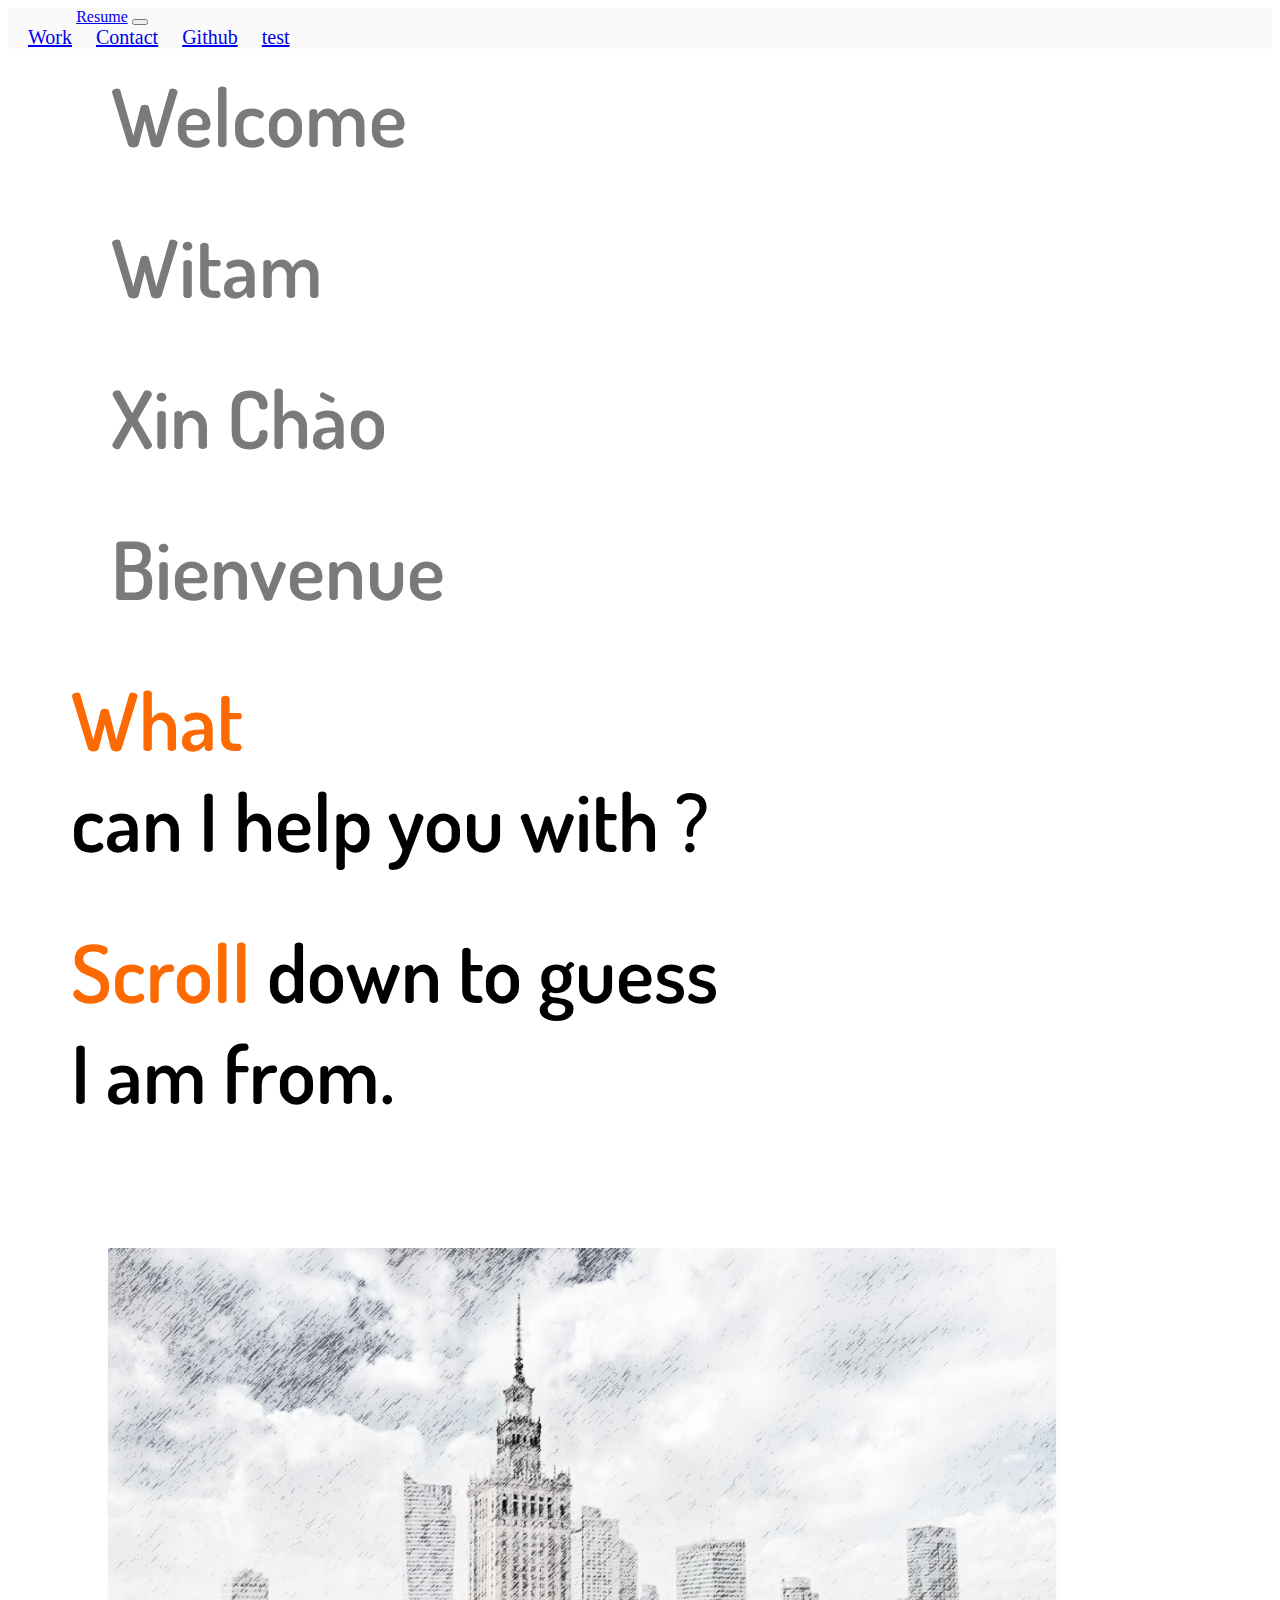
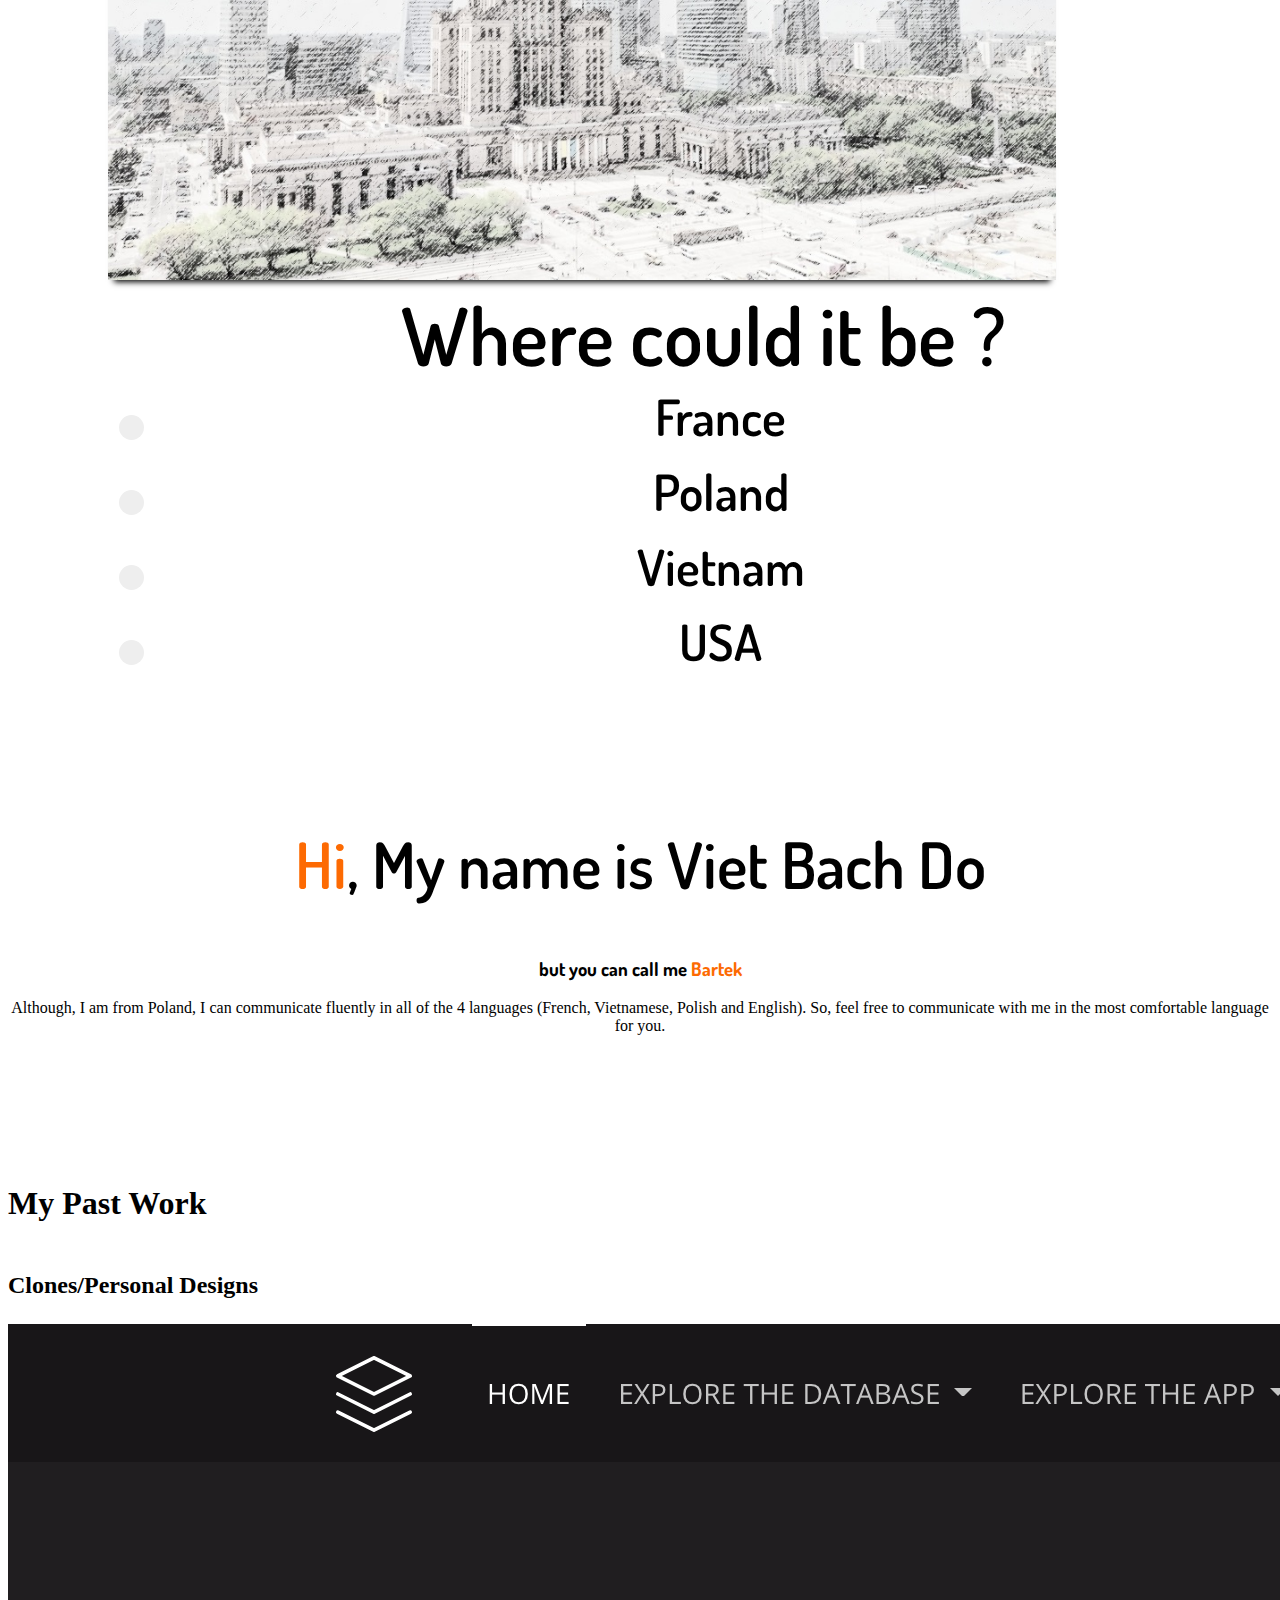
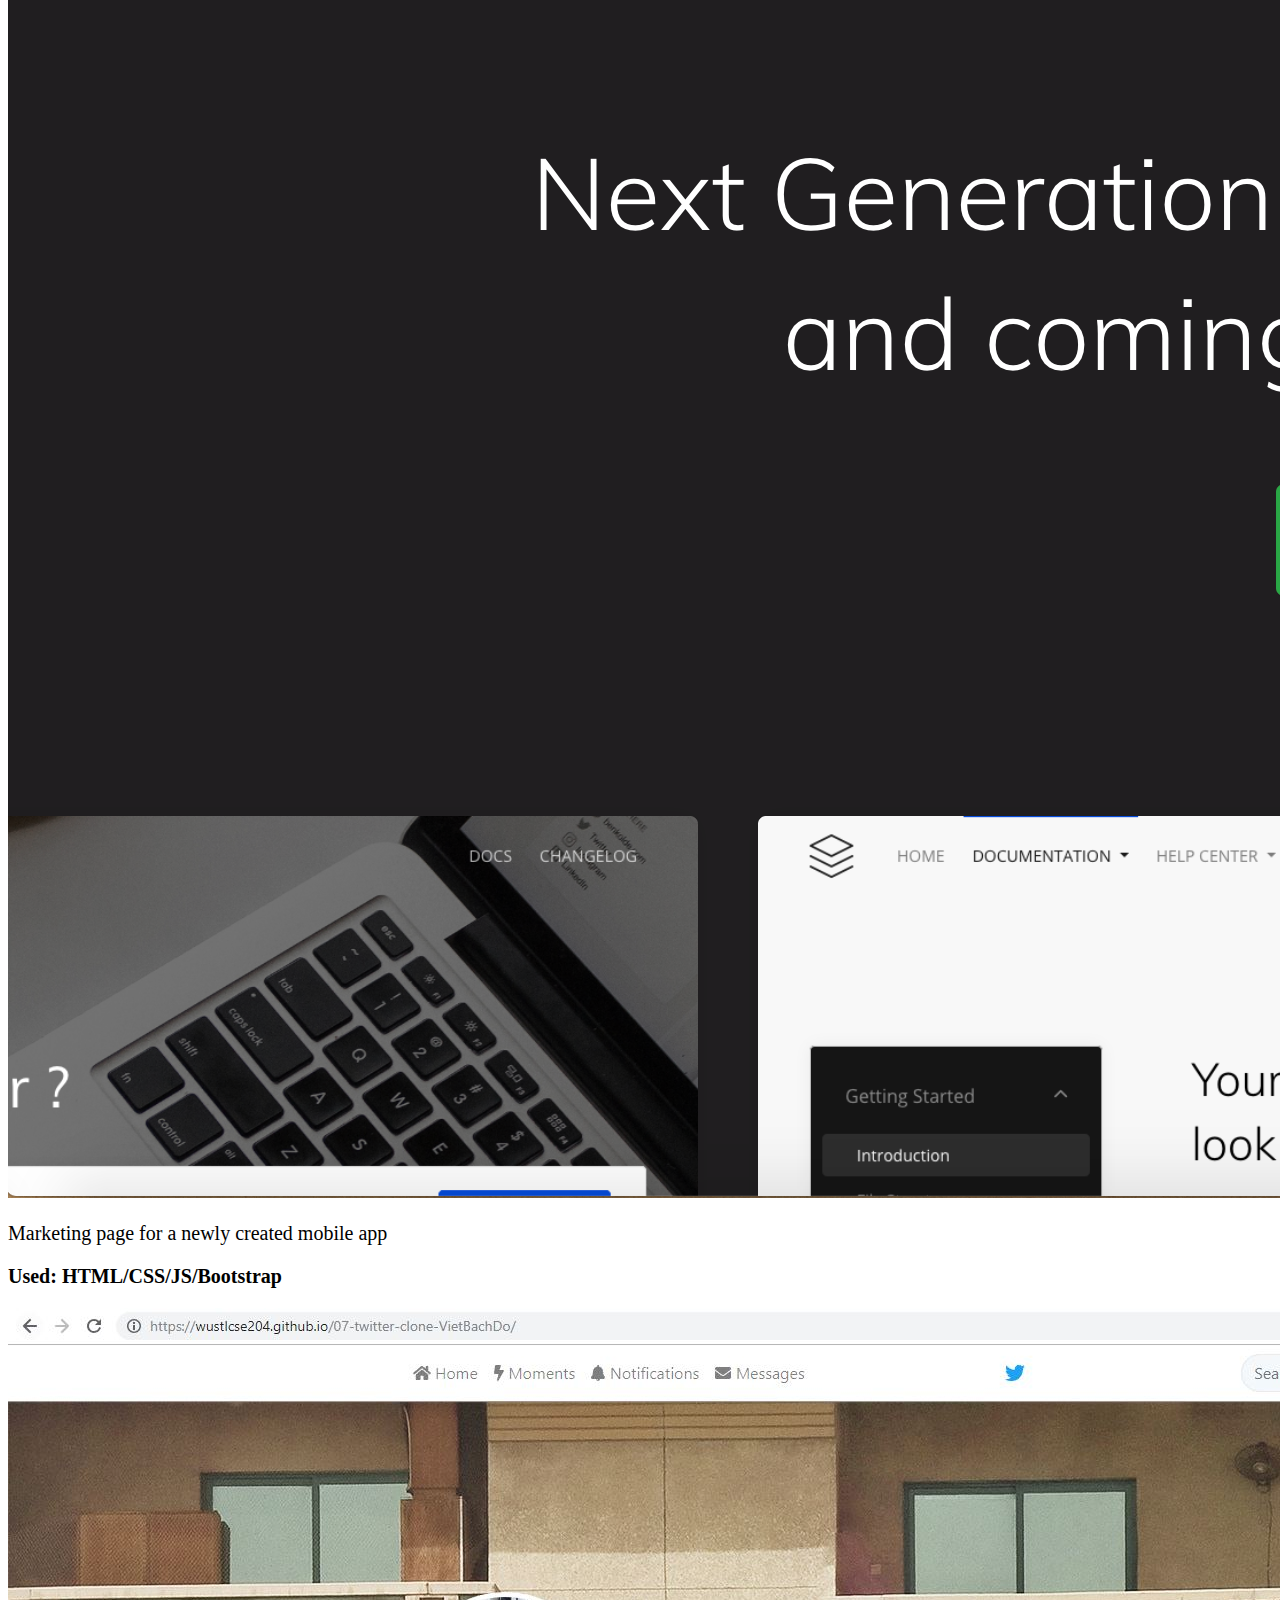
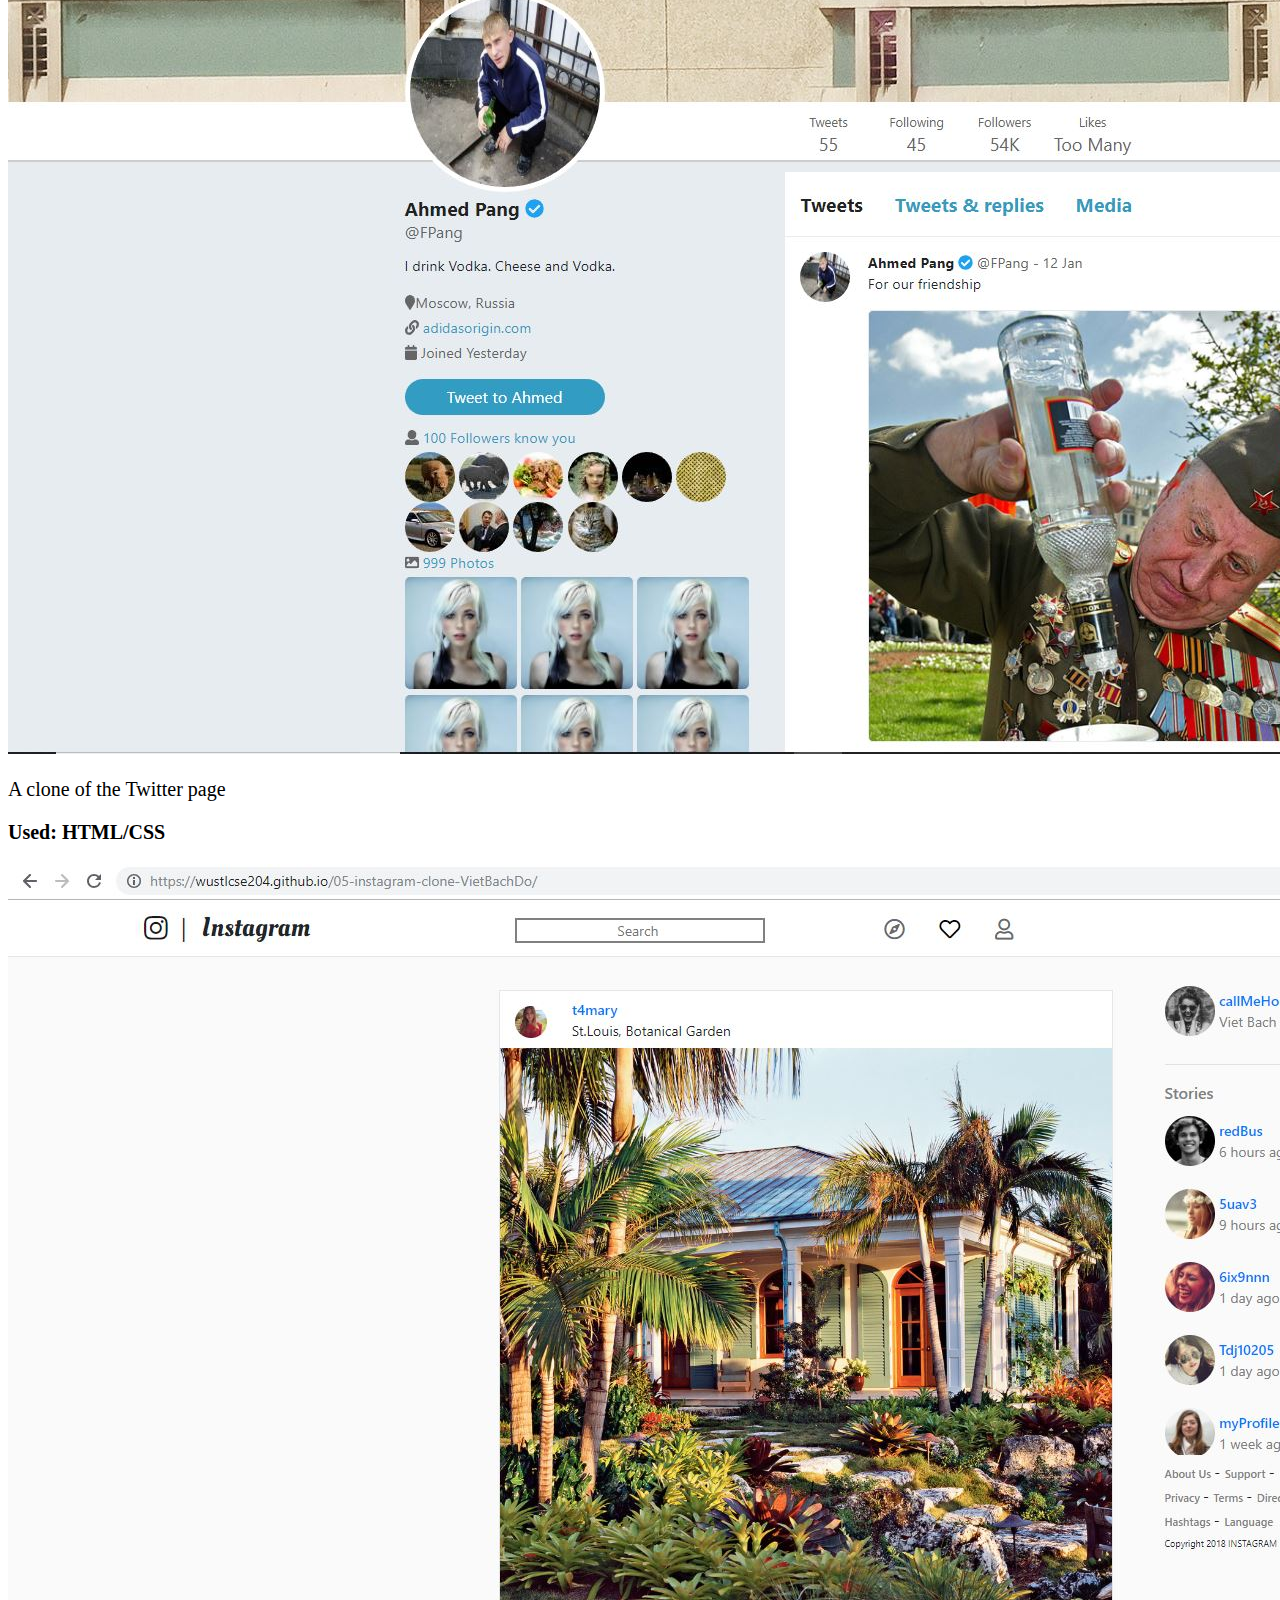
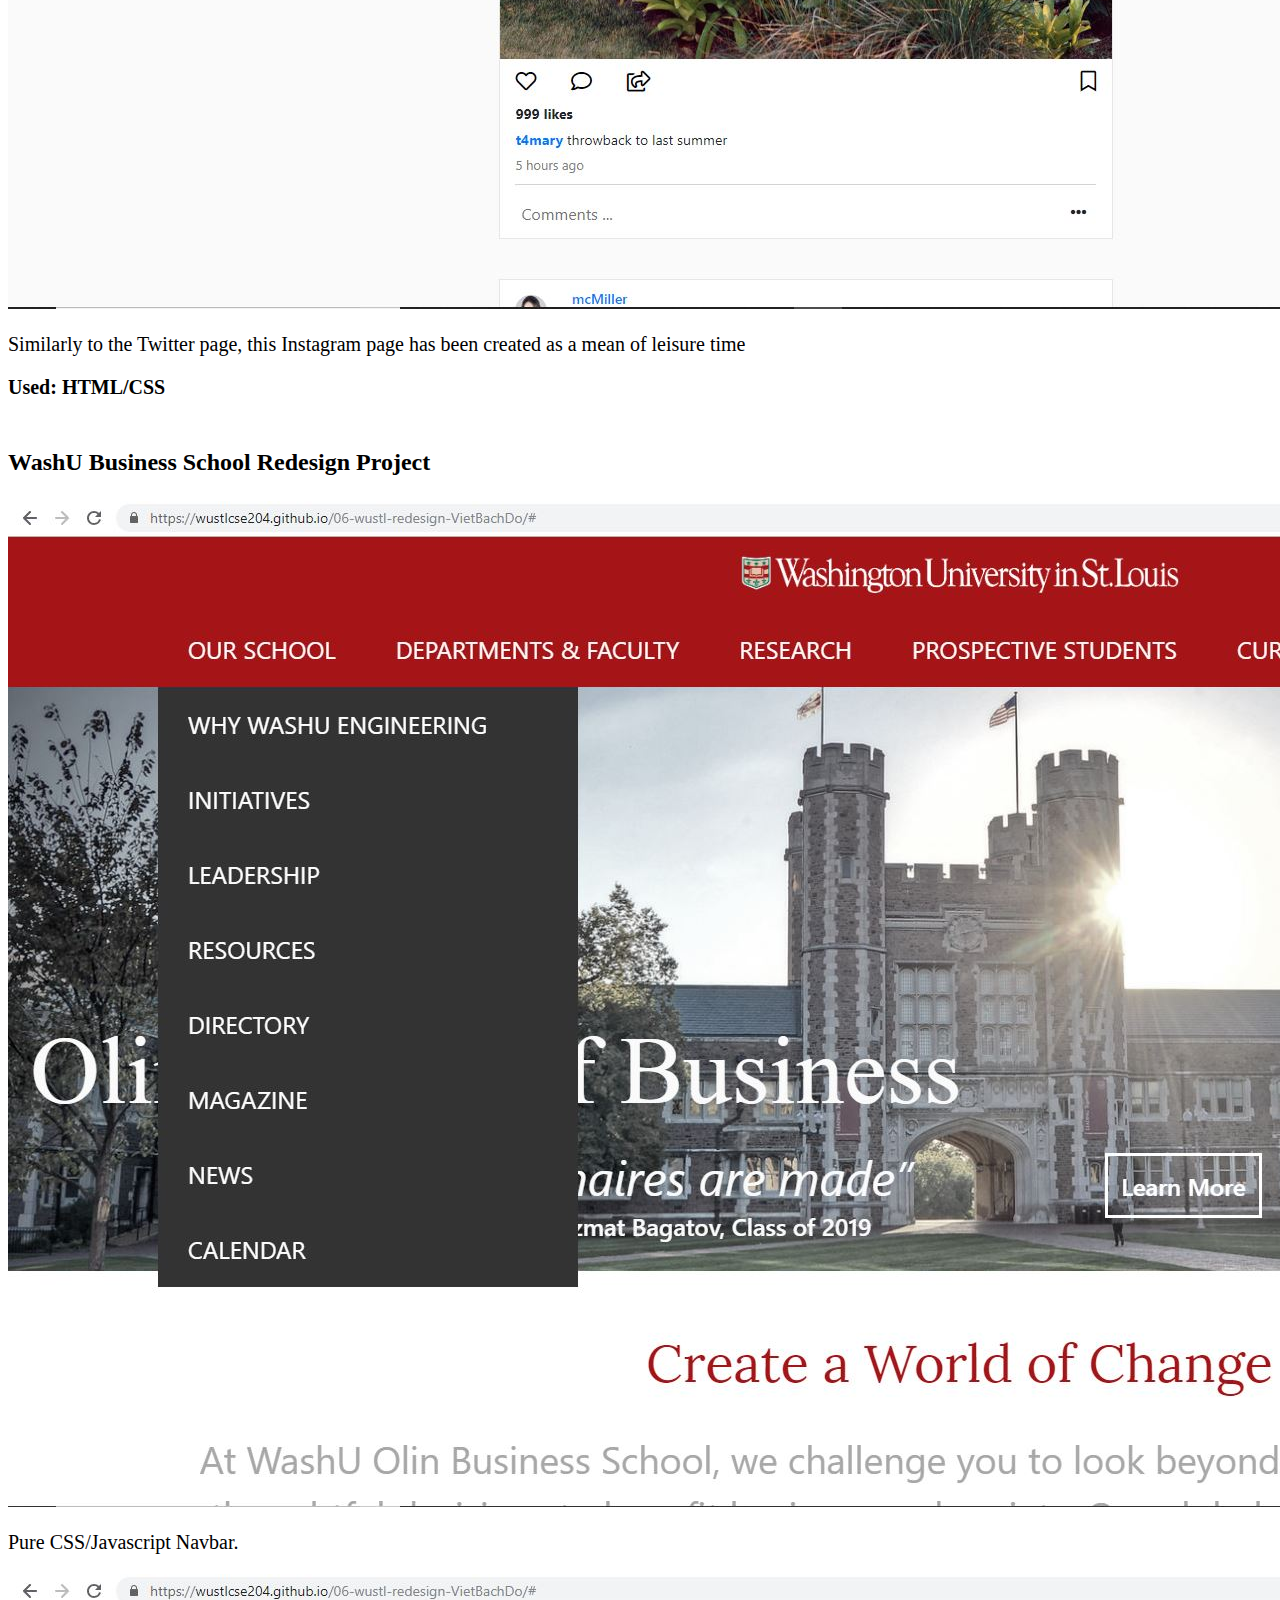
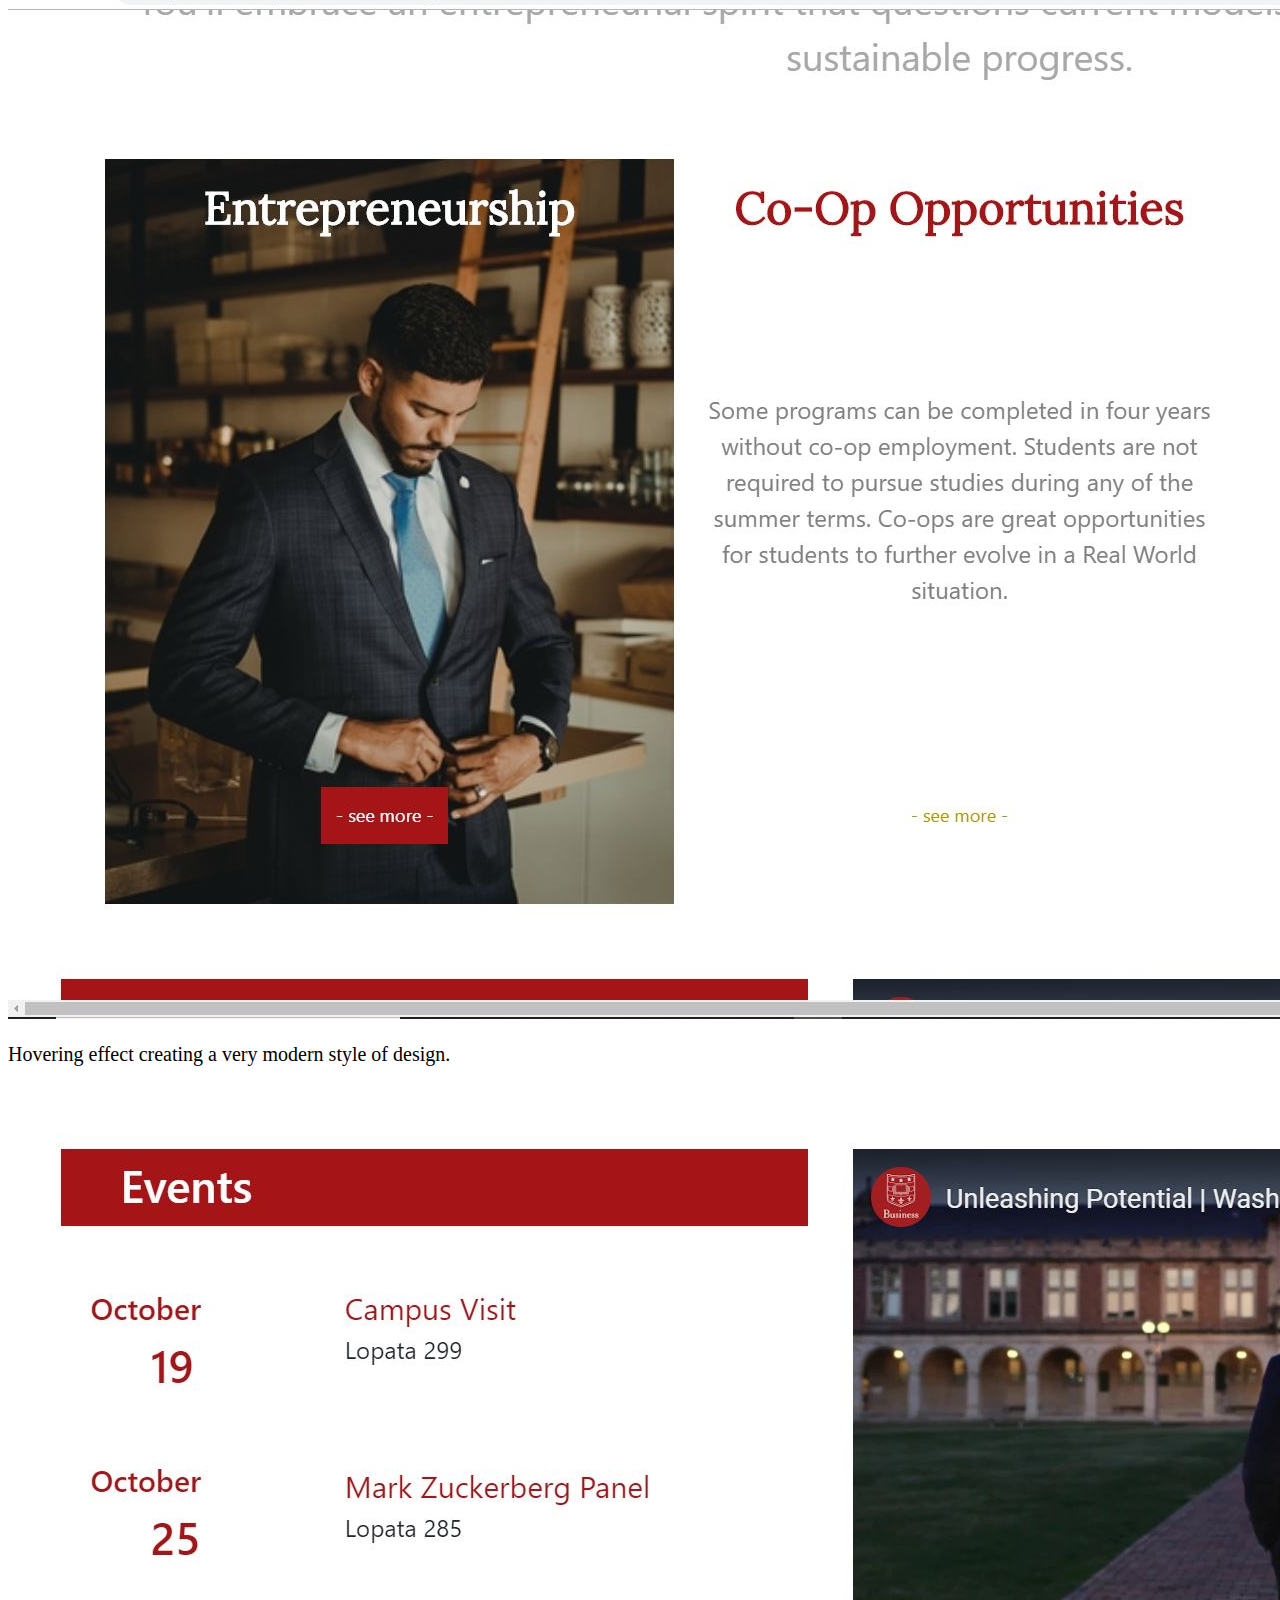
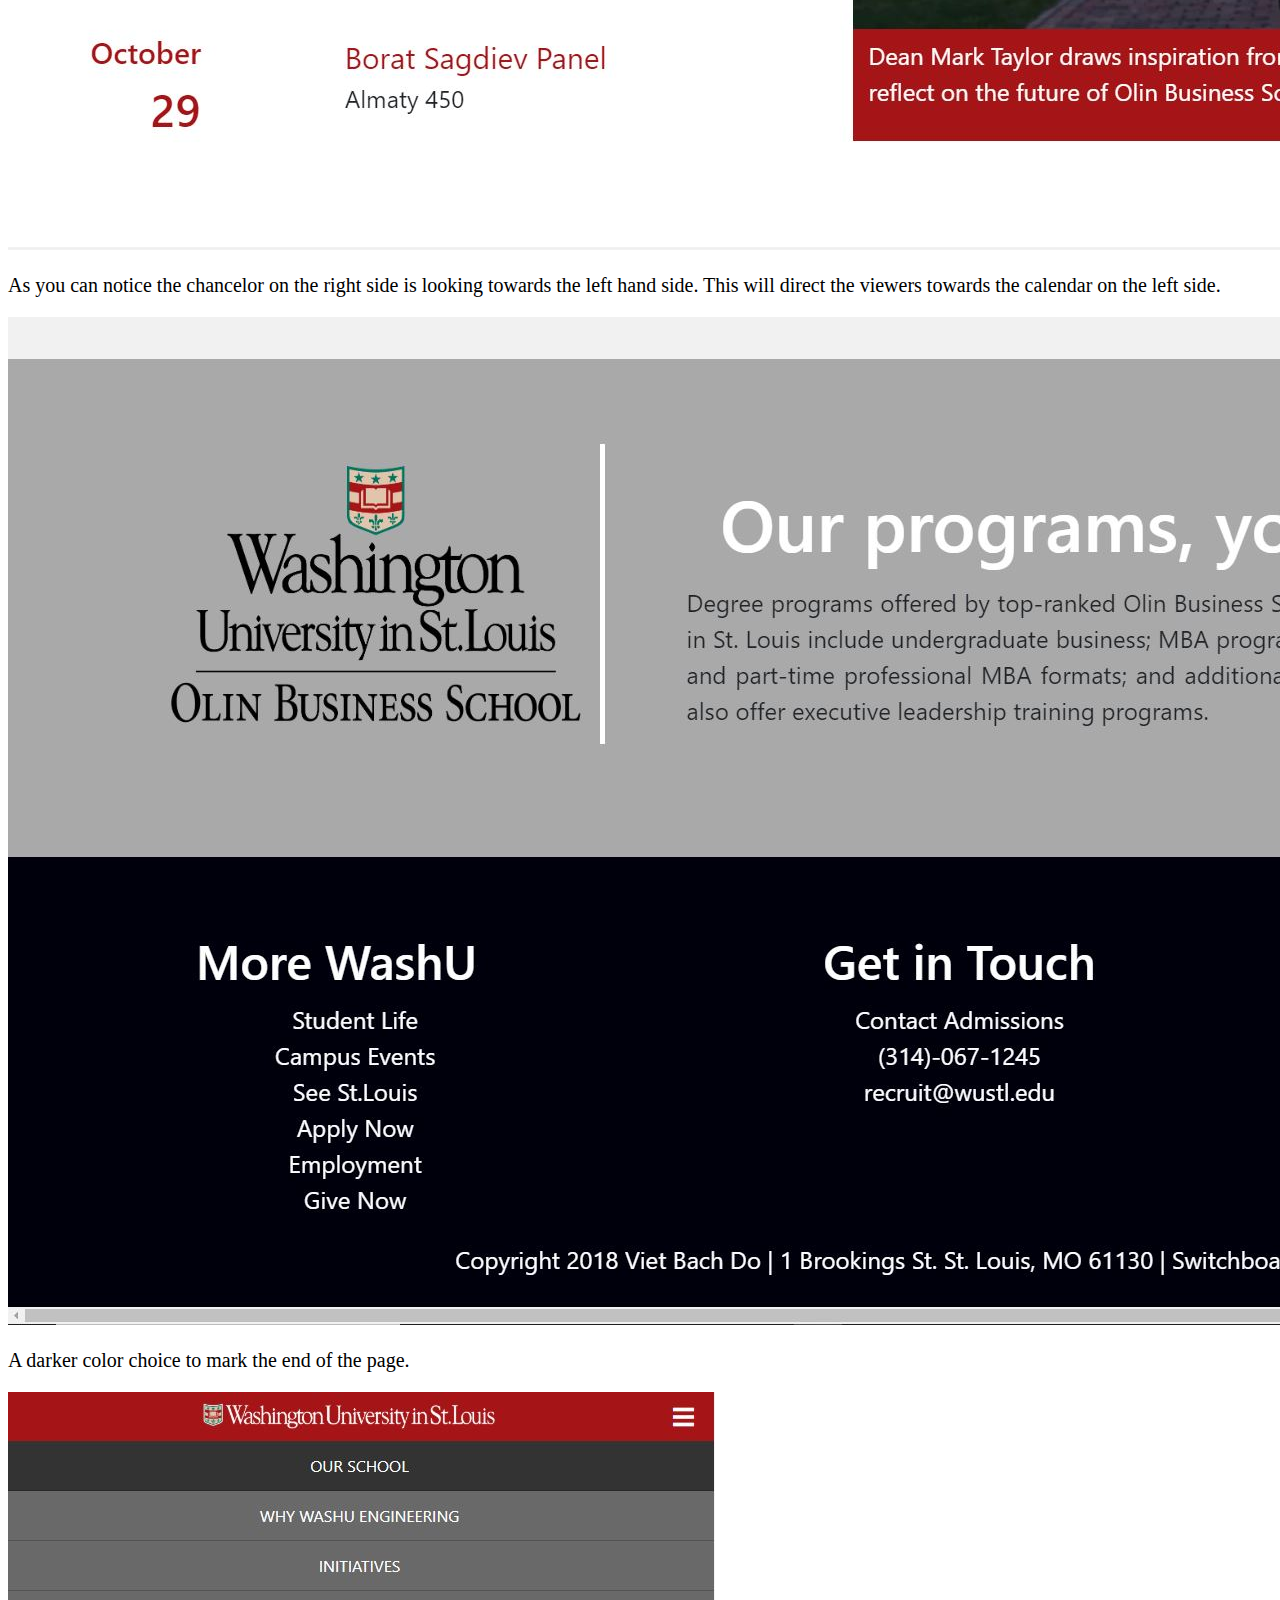
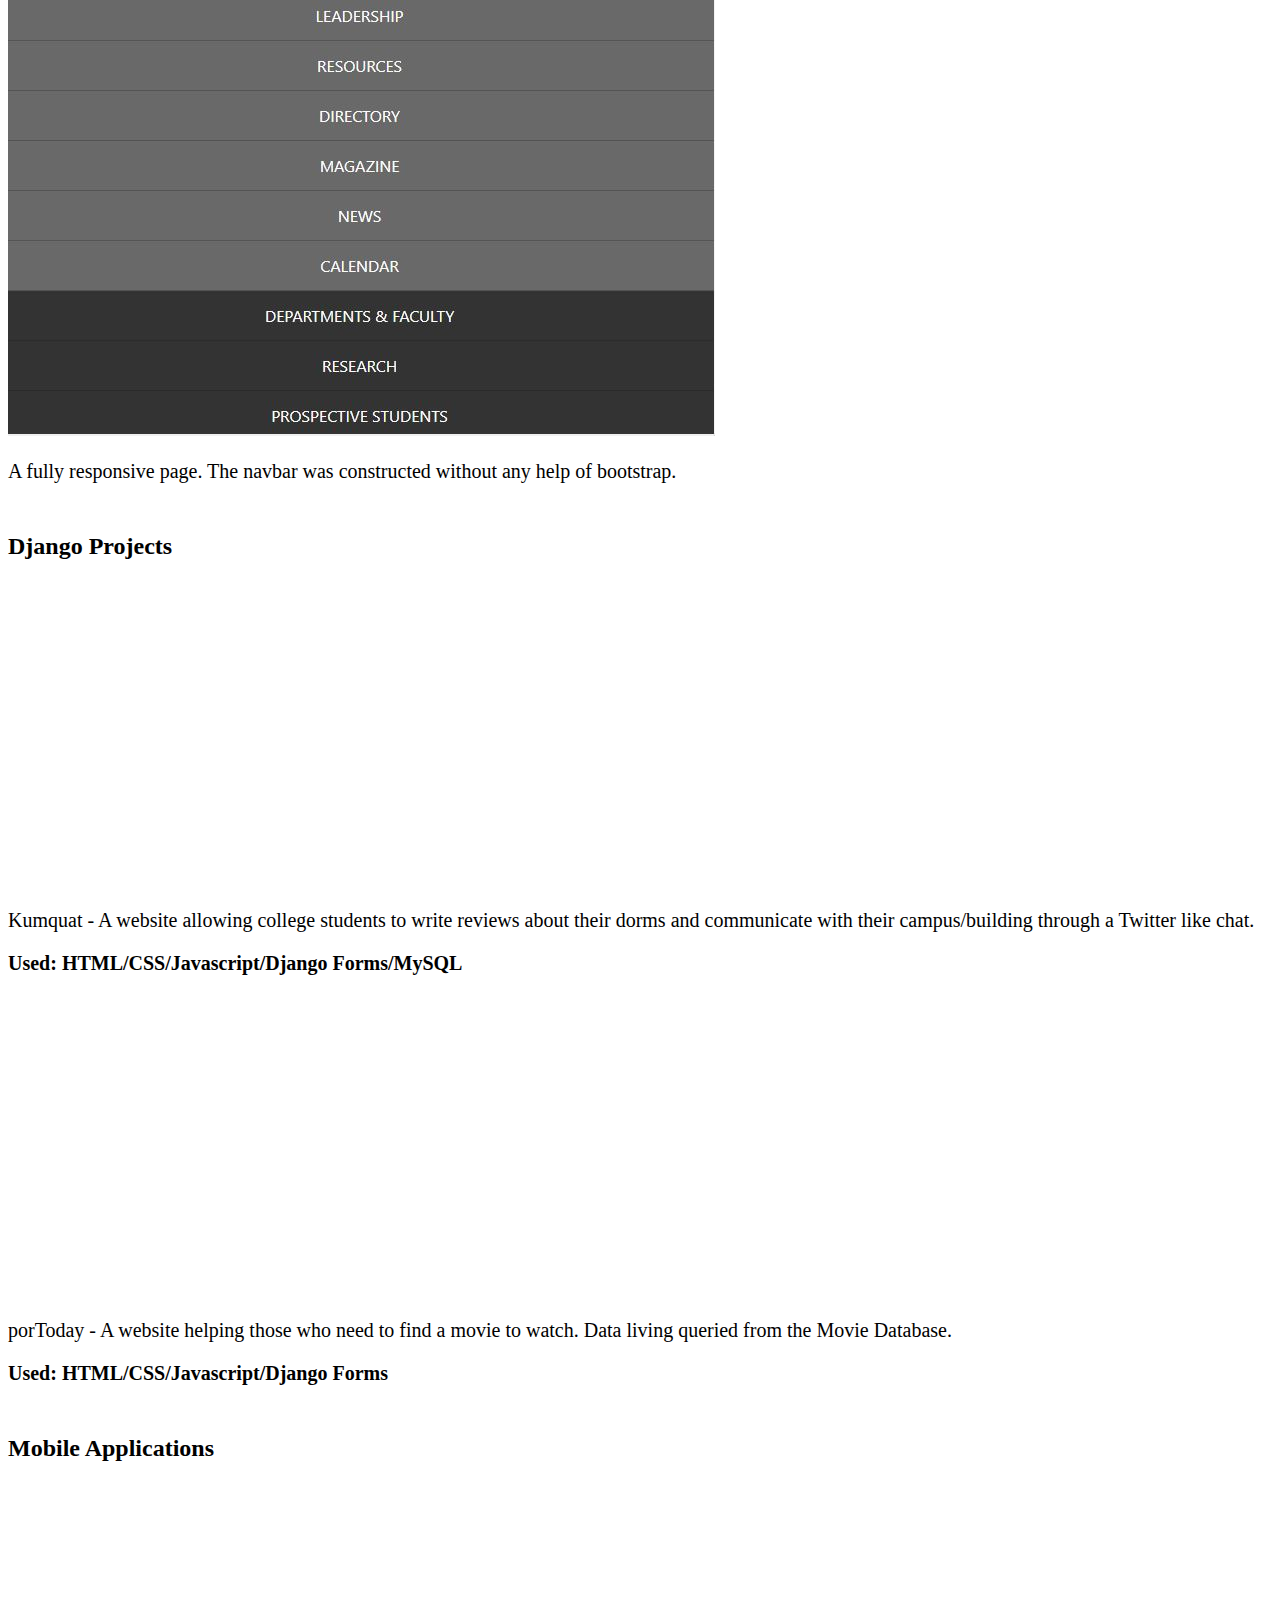
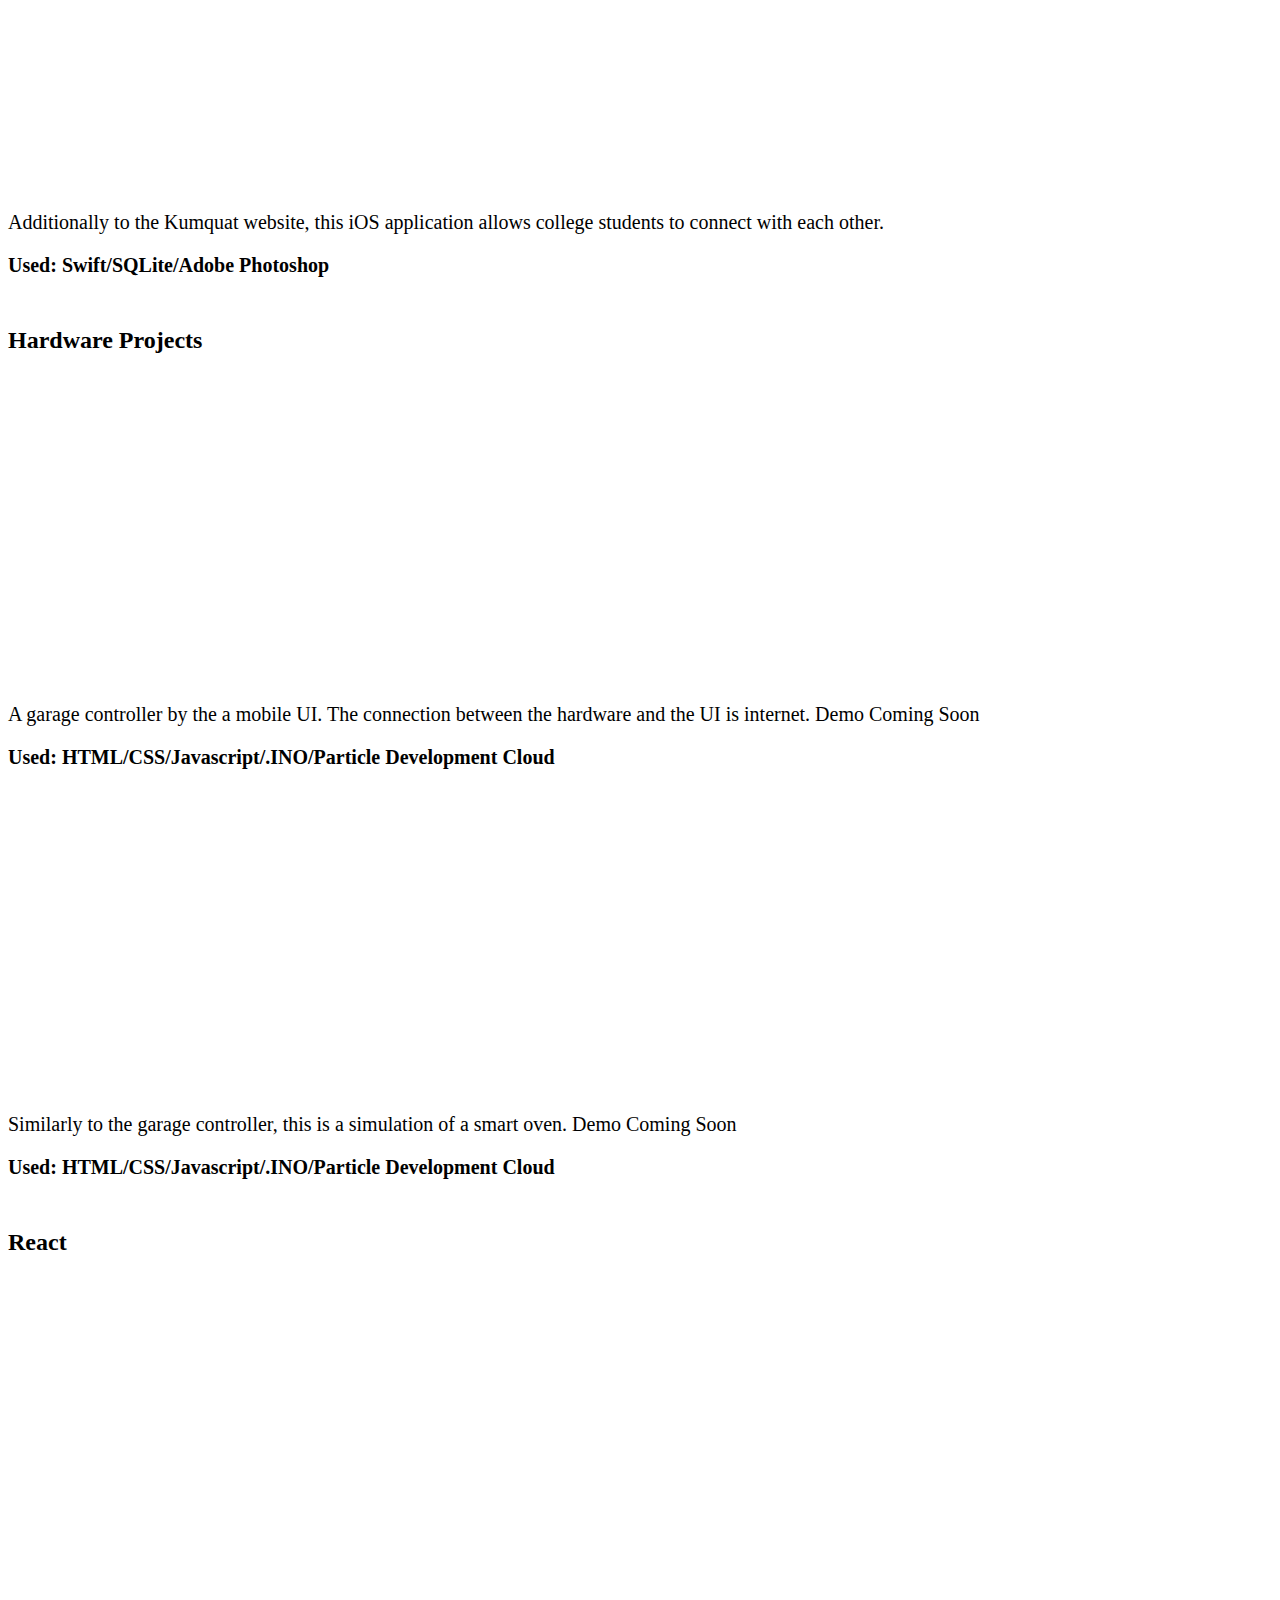
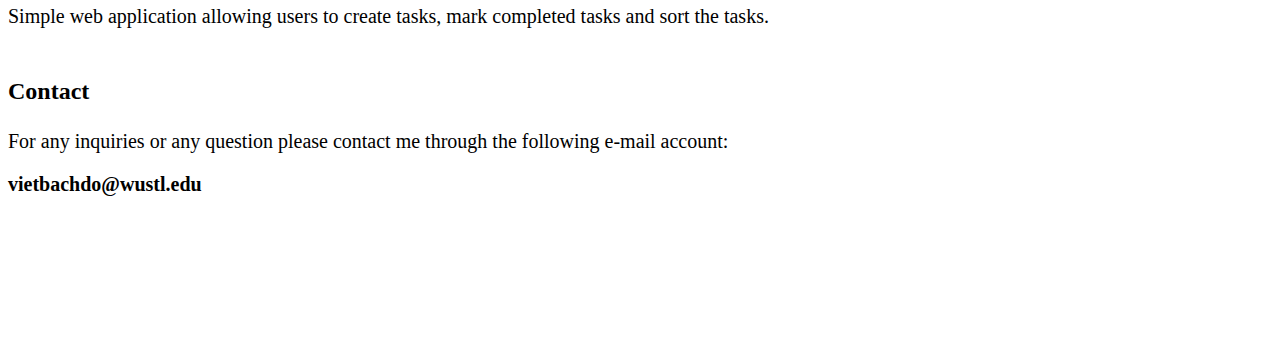
==== index.html @ 960baad1 "test link on index" ====
<!DOCTYPE html>
<html>
<head>
  <title>Bartek Do | Web Developer</title>
  <link rel="stylesheet" href="stylesheet.css"/>
  <link rel="stylesheet" href="https://stackpath.bootstrapcdn.com/bootstrap/4.1.3/css/bootstrap.min.css" integrity="sha384-MCw98/SFnGE8fJT3GXwEOngsV7Zt27NXFoaoApmYm81iuXoPkFOJwJ8ERdknLPMO" crossorigin="anonymous">
  <link rel="stylesheet" href="https://use.fontawesome.com/releases/v5.6.3/css/all.css" integrity="sha384-UHRtZLI+pbxtHCWp1t77Bi1L4ZtiqrqD80Kn4Z8NTSRyMA2Fd33n5dQ8lWUE00s/" crossorigin="anonymous">
  <link rel="stylesheet" href="https://use.fontawesome.com/releases/v5.6.3/css/all.css" integrity="sha384-UHRtZLI+pbxtHCWp1t77Bi1L4ZtiqrqD80Kn4Z8NTSRyMA2Fd33n5dQ8lWUE00s/" crossorigin="anonymous">
  <link href="https://fonts.googleapis.com/css?family=Dosis" rel="stylesheet">
</head>
<body>
  <header>
    <nav class="navbar navbar-expand-lg navbar-light" id="navWhole">
      <a class="navbar-brand" id="resumeLink" href="resume.pdf" target="_blank"><i class="far fa-file" id="resumeIcon"></i>Resume</a>
      <button class="navbar-toggler" type="button" data-toggle="collapse" data-target="#navbarNavAltMarkup" aria-controls="navbarNavAltMarkup" aria-expanded="false" aria-label="Toggle navigation">
        <span class="navbar-toggler-icon"></span>
      </button>
      <div class="collapse navbar-collapse" id="navbarNavAltMarkup">
        <div class="navbar-nav">
          <a class="nav-item nav-link" id="orangeHover" href="#works">Work</a>
          <a class="nav-item nav-link" id="orangeHover" href="#containerBox">Contact</a>
          <a class="nav-item nav-link" id="orangeHover" href="https://github.com/VietBachDo"><i class="fab fa-github"></i>Github</a>
          <a class="nav-item nav-link" id="orangeHover" href="thankyou.html">test</a>
        </div>
      </div>
    </nav>
  </header>
  <div class="container-fluid" id="welcomeText">
    <div class="row">
      <div class="col-md-6">
        <ul class="animation-welcome hidden">
            <li>Welcome</li>
            <li>Witam</li>
            <li>Xin Chào</li>
            <li>Bienvenue</li>
        </ul>
      </div>
      <div class="col-md-6">
          <div class="animation-question">
              <div id="animationOrange">What</div> can I help you with ?
              <div class="where-from">
                  <span id="animationOrange">Scroll</span> down to guess
                  <div>I am from.</div>
              </div>
          </div>
      </div>
    </div>
  </div>
  <div class="container-fluid" id="questionsImages">
    <div class="row">
        <div class="col-md-6">
          <img src="palac_kultury.jpg" alt="city" id="palaceImage">
        </div>
        <div class="col-md-6">
          <div class="animation-question">
              <div class="hometown-question">
                Where could it be ?
                <div class="choices">
                  <label class="box">France
                      <input type="radio" id="franceBox" name="radio">
                      <span class="checkmark"></span>
                      <span id="franceWrong">&#x2718;</span>
                  </label>
                  <label class="box">Poland
                      <input type="radio" id="polandBox" name="radio">
                      <span class="checkmark"></span>
                      <span id="polandRight">&#x2713;</span>
                  </label>
                  <label class="box">Vietnam
                      <input type="radio" id="vietnamBox"name="radio">
                      <span class="checkmark"></span>
                      <span id="vietnamWrong">&#x2718;</span>
                  </label>
                  <label class="box">USA
                      <input type="radio" id="usaBox"name="radio">
                      <span class="checkmark"></span>
                      <span id="usaWrong">&#x2718;</span>
                  </label>
                </div>
              </div>
          </div>
        </div>
    </div>
  </div>
  <div class="container-fluid" id="centerSection">
      <h2 class="main-section-title"><span id=animationOrange>Hi</span>, My name is Viet Bach Do</h2>
      <h3 class="sub-section-title">but you can call me <span id=animationOrange>Bartek</span></h3>
      <p>
        Although, I am from Poland, I can communicate fluently in all of the 4 languages (French, Vietnamese, Polish and English).
        So, feel free to communicate with me in the most comfortable language for you.
      </p>
  </div>

  <div class="album py-5 bg-light">
        <div class="container">
          <h1 id="works">My Past Work</h1>
          <h2 class="section-title">Clones/Personal Designs</h2>
          <div class="row">
            <!-- first -->
            <div class="col-md-4">
              <div class="card mb-4 box-shadow">
                <a href="http://www.nextgenerationpoker.com/"><img class="card-img-top" src="poker_website_screen.png" alt="Card image cap"/></a>
                <div class="card-body">
                  <p class="card-text">Marketing page for a newly created mobile app</p>
                  <p class="card-text" id="utils">Used: HTML/CSS/JS/Bootstrap</p>
                </div>
              </div>
            </div>
            <div class="col-md-4">
              <div class="card mb-4 box-shadow">
                <a href="https://wustlcse204.github.io/05-instagram-clone-VietBachDo/"><img class="card-img-top"  src="twitter_clone.JPG" alt="Card image cap"/></a>
                <div class="card-body">
                  <p class="card-text">A clone of the Twitter page</p>
                  <p class="card-text" id="utils">Used: HTML/CSS</p>
                </div>
              </div>
            </div>
            <div class="col-md-4">
              <div class="card mb-4 box-shadow">
                <a href="https://wustlcse204.github.io/05-instagram-clone-VietBachDo/"><img class="card-img-top" src="instagram_clone.JPG" alt="Card image cap"/></a>
                <div class="card-body">
                  <p class="card-text">Similarly to the Twitter page, this Instagram page has been created as a mean of leisure time</p>
                  <p class="card-text" id="utils">Used: HTML/CSS</p>
                </div>
              </div>
            </div>
            </div>
            <!-- second -->
            <h2 class="section-title">WashU Business School Redesign Project</h2>
            <div class="row">
            <div class="col-md-4">
              <div class="card mb-4 box-shadow">
                <a href="https://wustlcse204.github.io/06-wustl-redesign-VietBachDo/"><img class="card-img-top" src="Washu_1.JPG" alt="Card image cap"/></a>
                <div class="card-body">
                  <p class="card-text">Pure CSS/Javascript Navbar.</p>
                </div>
              </div>
            </div>
            <div class="col-md-4">
              <div class="card mb-4 box-shadow">
                <a href="https://wustlcse204.github.io/06-wustl-redesign-VietBachDo/"><img class="card-img-top" src="Washu_2.JPG" alt="Card image cap"/></a>
                <div class="card-body">
                  <p class="card-text">Hovering effect creating a very modern style of design.</p>
                </div>
              </div>
            </div>
            <div class="col-md-4">
              <div class="card mb-4 box-shadow">
                <a href="https://wustlcse204.github.io/06-wustl-redesign-VietBachDo/"><img class="card-img-top" src="Washu_3.JPG" alt="Card image cap"/></a>
                <div class="card-body">
                  <p class="card-text">As you can notice the chancelor on the right side is looking towards the left hand side.
                     This will direct the viewers towards the calendar on the left side.</p>
                </div>
              </div>
            </div>
            <!-- third -->
            <div class="col-md-4">
              <div class="card mb-4 box-shadow">
                <a href="https://wustlcse204.github.io/06-wustl-redesign-VietBachDo/"><img class="card-img-top" src="Washu_4.JPG" alt="Card image cap"/></a>
                <div class="card-body">
                  <p class="card-text">A darker color choice to mark the end of the page.</p>
                </div>
              </div>
            </div>
            <div class="col-md-4">
              <div class="card mb-4 box-shadow">
                <a href="https://wustlcse204.github.io/06-wustl-redesign-VietBachDo/"><img class="card-img-top" src="Washu_5.JPG" alt="Card image cap"/></a>
                <div class="card-body">
                  <p class="card-text">A fully responsive page. The navbar was constructed without any help of bootstrap.</p>
                </div>
              </div>
            </div>
            <div class="col-md-4">
            </div>
          </div>
            <h2 class="section-title">Django Projects</h2>
            <!-- fourth -->
            <div class="row">
            <div class="col-md-6">
              <div class="card mb-6 box-shadow">
                <iframe
                    src="https://youtube.com/embed/hdm6OM7x0zM" height="300px" frameborder="0" allowfullscreen>
                </iframe>
                <div class="card-body">
                  <p class="card-text">Kumquat - A website allowing college students to write reviews about their dorms and communicate with their campus/building through a Twitter like chat.</p>
                  <p class="card-text" id="utils">Used: HTML/CSS/Javascript/Django Forms/MySQL</p>
                </div>
              </div>
            </div>
            <div class="col-md-6">
              <div class="card mb-6 box-shadow">
                <iframe
                    src="https://youtube.com/embed/j0O2F0oEDiI" height="300px" frameborder="0" allowfullscreen>
                </iframe>
                <div class="card-body">
                  <p class="card-text">porToday - A website helping those who need to find a movie to watch. Data living queried from the Movie Database.</p>
                  <p class="card-text" id="utils">Used: HTML/CSS/Javascript/Django Forms</p>
                </div>
              </div>
            </div>
          </div>
            <!-- fifth -->
            <h2 class="section-title">Mobile Applications</h2>
            <div class="row">
            <div class="col-md-6">
              <div class="card mb-6 box-shadow">
                <iframe
                    src="https://youtube.com/embed/Qc_S15A8Jww" height="300px" frameborder="0" allowfullscreen>
                </iframe>
                <div class="card-body">
                  <p class="card-text">Additionally to the Kumquat website, this iOS application allows college students to connect with each other.</p>
                  <p class="card-text" id="utils">Used: Swift/SQLite/Adobe Photoshop</p>
                </div>
              </div>
            </div>
            <div class="col-md-6">
            </div>
          </div>
          <!-- sixth -->
          <h2 class="section-title">Hardware Projects</h2>
          <div class="row">
          <div class="col-md-6">
            <div class="card mb-6 box-shadow">
              <iframe
                  src="http://placehold.jp/538x300.png" height="300px" frameborder="0" allowfullscreen>
              </iframe>
              <div class="card-body">
                <p class="card-text">A garage controller by the a mobile UI. The connection between the hardware and the UI is internet. Demo Coming Soon</p>
                <p class="card-text" id="utils">Used: HTML/CSS/Javascript/.INO/Particle Development Cloud</p>
              </div>
            </div>
          </div>
          <div class="col-md-6">
            <div class="card mb-6 box-shadow">
              <iframe
                  src="http://placehold.jp/538x300.png" height="300px" frameborder="0" allowfullscreen>
              </iframe>
              <div class="card-body">
                <p class="card-text">Similarly to the garage controller, this is a simulation of a smart oven. Demo Coming Soon</p>
                <p class="card-text" id="utils">Used: HTML/CSS/Javascript/.INO/Particle Development Cloud</p>
              </div>
            </div>
          </div>
        </div>
        <!-- fifth -->
        <h2 class="section-title">React</h2>
        <div class="row">
        <div class="col-md-6">
          <div class="card mb-6 box-shadow">
            <iframe
                src="https://youtube.com/embed/KU2VUtdnr3M" height="300px" frameborder="0" allowfullscreen>
            </iframe>
            <div class="card-body">
              <p class="card-text">Simple web application allowing users to create tasks, mark completed tasks and sort the tasks.</p>
            </div>
          </div>
        </div>
        <div class="col-md-6">
        </div>
      </div>
        </div>
      </div>

      <div class="container" id="containerBox">
          <h2 class="section-title">Contact</h2>
          <div class="card-text">
            For any inquiries or any question please contact me through the following e-mail account:
          </div>
          <div class="e-mail">vietbachdo@wustl.edu</div>

      </div>


<script src="https://code.jquery.com/jquery-3.2.1.slim.min.js" integrity="sha384-KJ3o2DKtIkvYIK3UENzmM7KCkRr/rE9/Qpg6aAZGJwFDMVNA/GpGFF93hXpG5KkN" crossorigin="anonymous"></script>
<script src="https://cdnjs.cloudflare.com/ajax/libs/popper.js/1.12.9/umd/popper.min.js" integrity="sha384-ApNbgh9B+Y1QKtv3Rn7W3mgPxhU9K/ScQsAP7hUibX39j7fakFPskvXusvfa0b4Q" crossorigin="anonymous"></script>
<script src="https://maxcdn.bootstrapcdn.com/bootstrap/4.0.0/js/bootstrap.min.js" integrity="sha384-JZR6Spejh4U02d8jOt6vLEHfe/JQGiRRSQQxSfFWpi1MquVdAyjUar5+76PVCmYl" crossorigin="anonymous"></script>
<script src="https://ajax.googleapis.com/ajax/libs/jquery/2.1.3/jquery.min.js"></script>
<script src="contact.js"></script>
<script src="script.js"></script>
</body>


  </html>
---- stylesheet.css ----
body {
    overflow-x: hidden;

}

#navWhole {
  background-color: #fafafa;
}

#resumeLink {
  margin-left: 5%;
}

#resumeLink:hover {
  color: #FD6A02;
}

#resumeIcon {
  padding-right: 5px;
  font-size: 16px;
}

#orangeHover {
  font-size: 20px;
  padding-left: 20px;
}

#orangeHover:hover {
  color: #FD6A02;
}

#questionsImages {
  margin-top: 50px;
}

#palaceImage {
  margin-top: 75px;
  margin-left: 100px;
  width: 75%;
  height: 75%;
  box-shadow: 0 8px 6px -6px black;
}

.animation-welcome {
  list-style: none;
  position: relative;
  top: 2%;
  left: 5%;
}

.animation-welcome li {
  display: block;
  margin-bottom: 50px;
  font-family: 'Dosis', sans-serif;
  font-size: 5em;
  font-weight: 600;
  color: #7a7a7a;
  transition: all 2.5s ease;
  cursor: default;
}

.animation-welcome li:hover {
  color: #FD6A02;
}
.animation-welcome.hidden li:nth-child(1) {
  transform: translateX(-100px);
}

.animation-welcome.hidden li:nth-child(2) {
  transform: translateX(-125px);
}

.animation-welcome.hidden li:nth-child(3) {
  transform: translateX(-150px);
}

.animation-welcome.hidden li:nth-child(4) {
  transform: translateX(-175px);
}

#animationOrange {
  color: #FD6A02;
}

.animation-question {
  position: relative;
  top: 2%;
  left: 5%;
  font-size: 5em;
  font-weight: 600;
  font-family: 'Dosis', sans-serif;
  cursor: default;
}


.choices {
  position: relative;
}

.where-from {
  margin-top: 50px;
}

/* The box */
.box {
  display: block;
  position: relative;
  padding-left: 35px;
  margin-bottom: 12px;
  cursor: pointer;
  font-size: 50px;
  -webkit-user-select: none;
  -moz-user-select: none;
  -ms-user-select: none;
  user-select: none;
}

/* Hide the browser's default radio button */
.box input {
  position: absolute;
  opacity: 0;
  cursor: pointer;
}

/* Create a custom radio button */
.checkmark {
  position: absolute;
  top: 30px;
  left: 3rem;
  height: 25px;
  width: 25px;
  background-color: #eee;
  border-radius: 50%;
}

/* On mouse-over, add a grey background color */
.box:hover input ~ .checkmark {
  background-color: #ccc;
}

/* When the radio button is checked, add a blue background */
.box input:checked ~ .checkmark {
  background-color: #FD6A02;
}

/* Create the indicator (the dot/circle - hidden when not checked) */
.checkmark:after {
  content: "";
  position: absolute;
  display: none;
}

/* Show the indicator (dot/circle) when checked */
.box input:checked ~ .checkmark:after {
  display: block;
}

/* Style the indicator (dot/circle) */
.box .checkmark:after {
 	top: 9px;
	left: 9px;
	width: 8px;
	height: 8px;
	border-radius: 50%;
	background: white;
}

#franceWrong {
  display: none;
  color: red;
}

#polandRight {
  display: none;
  color: green;
}

#vietnamWrong {
  display: none;
  color: red;
}

#usaWrong {
  display: none;
  color: red;
}

.hometown-question {
  text-align: center;
}

.main-section-title {
  font-family: 'Dosis', sans-serif;
  font-size: 4em;
  font-weight: 600;
}

.sub-section-title {
  font-family: 'Dosis', sans-serif;
}

#centerSection {
  text-align: center;
  margin-top: 150px;
  margin-bottom: 150px;
}

.section-title {
  margin-top: 50px;
  margin-bottom: 25px;
}

#containerBox {
  margin-bottom: 150px;
}

.card-text {
  font-size: 20px;
}

.e-mail {
  font-size: 20px;
  margin-top: 20px;
  font-weight: 700;
}

#utils {
  font-weight: 600;
}
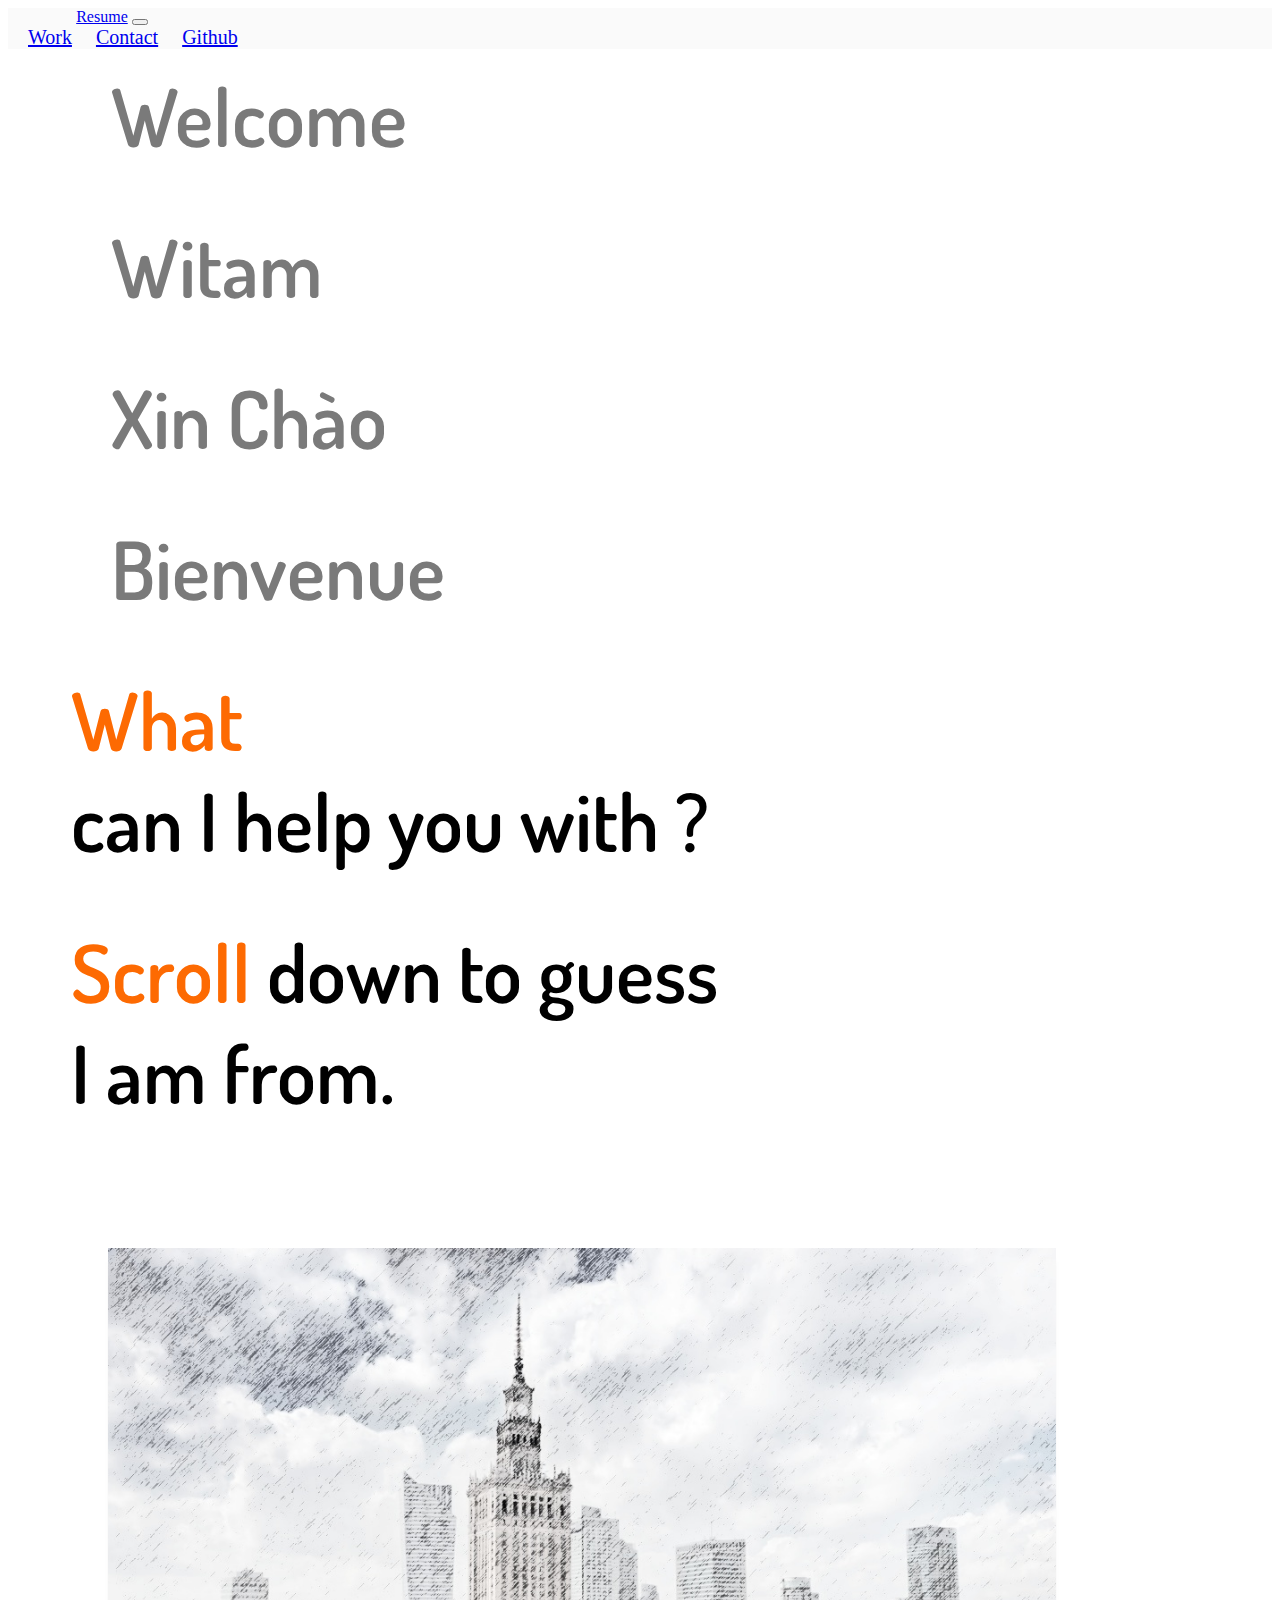
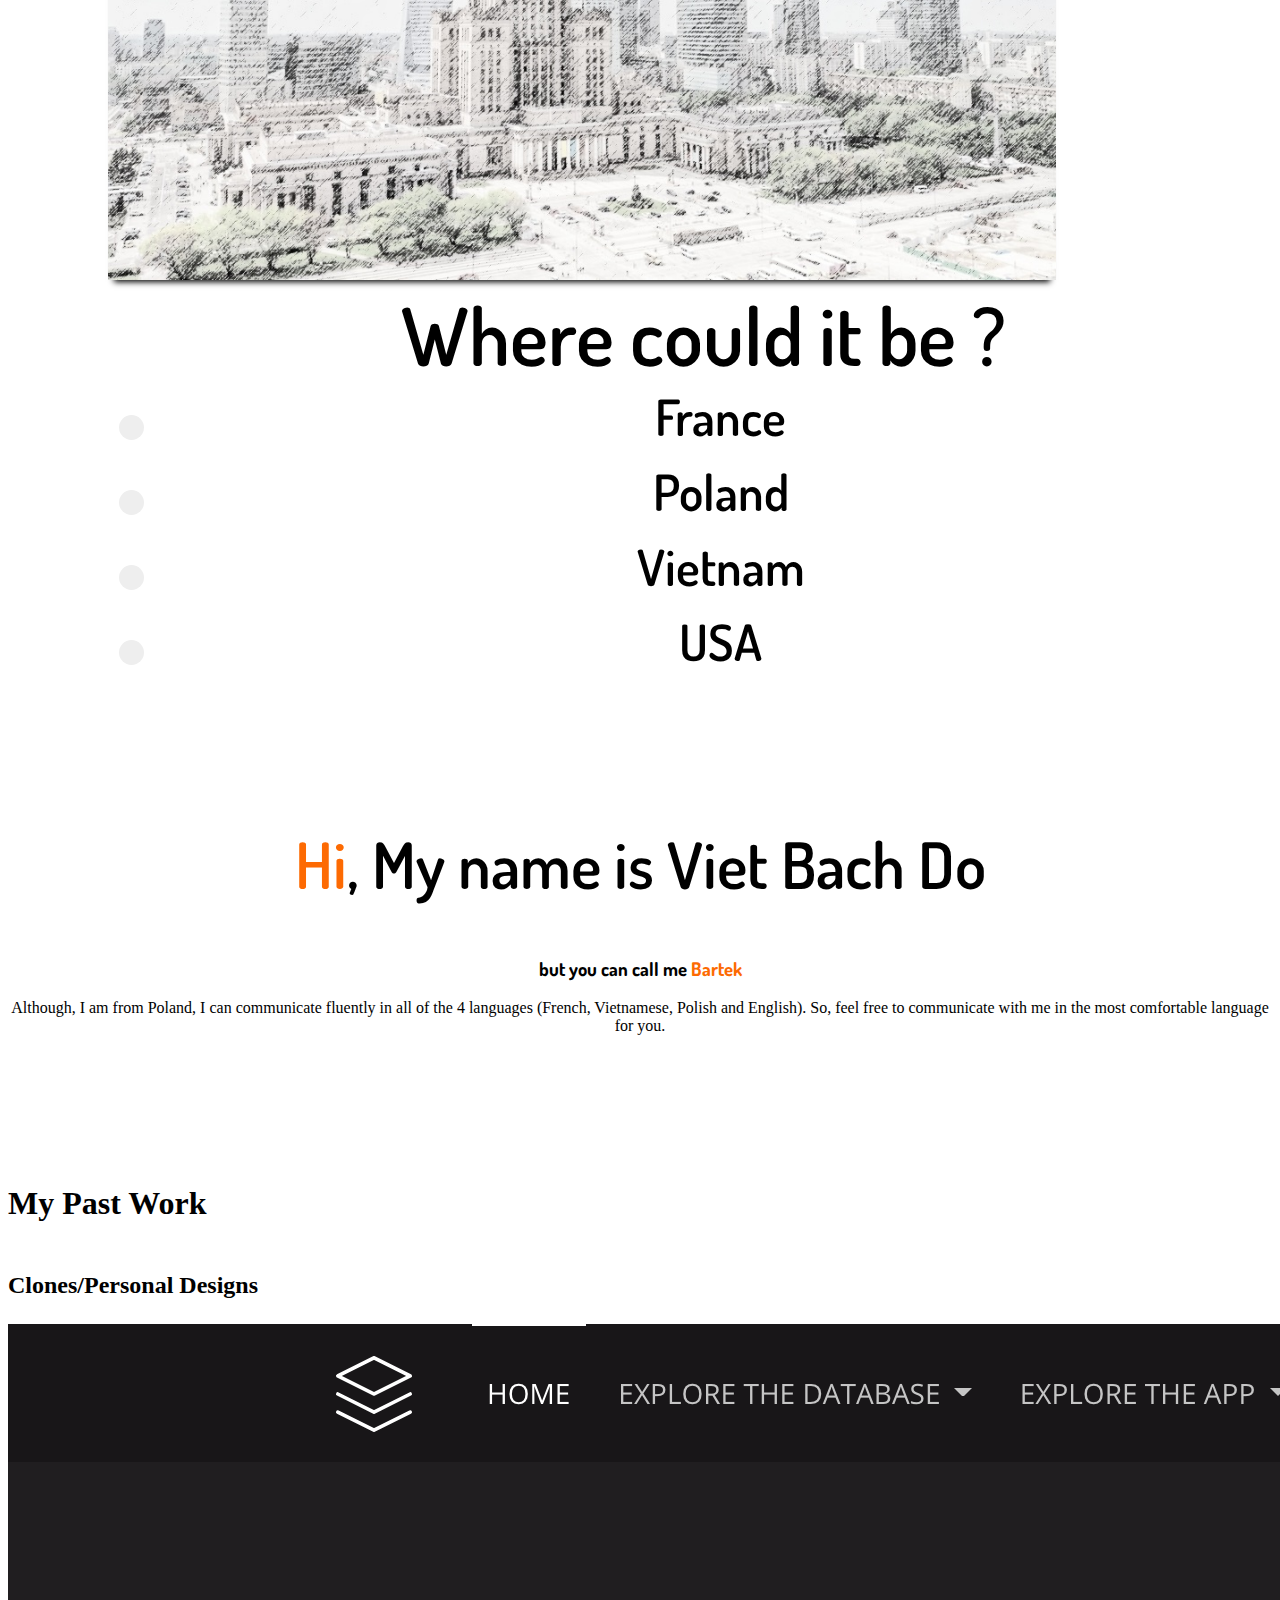
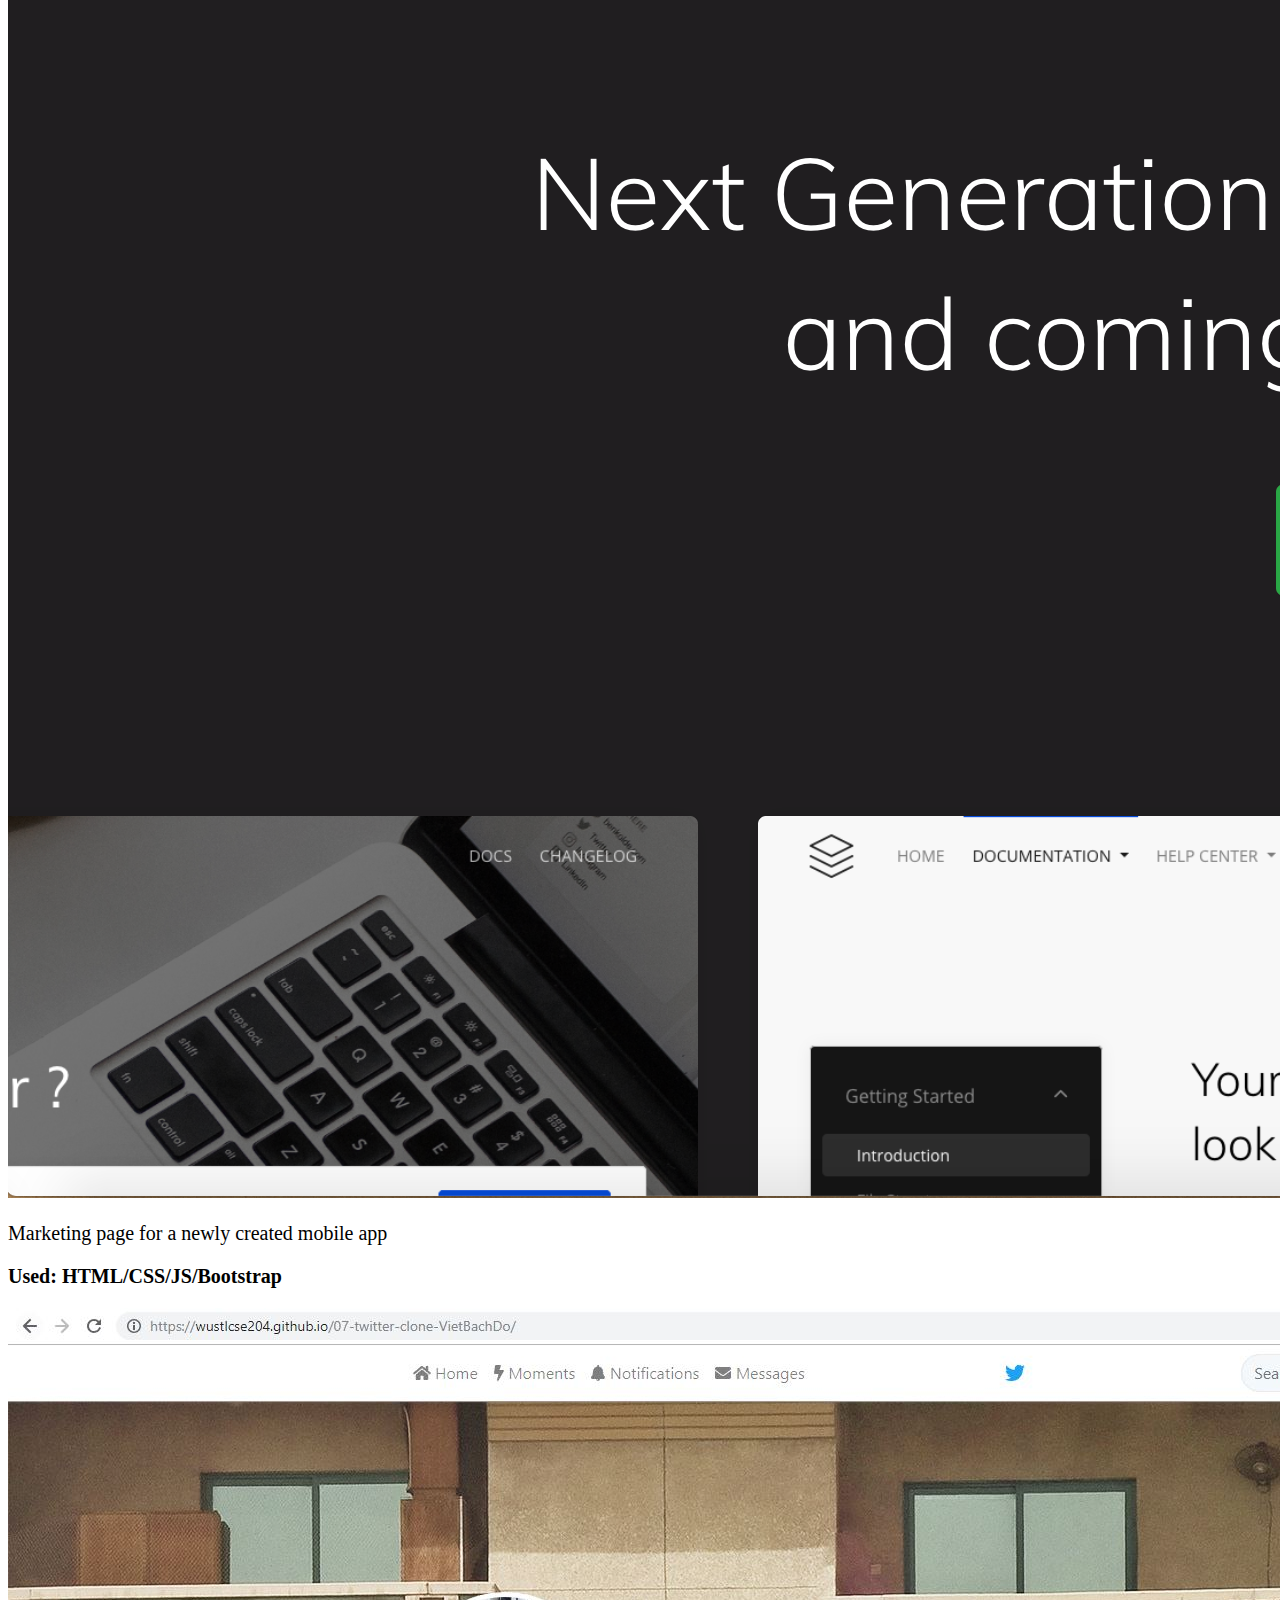
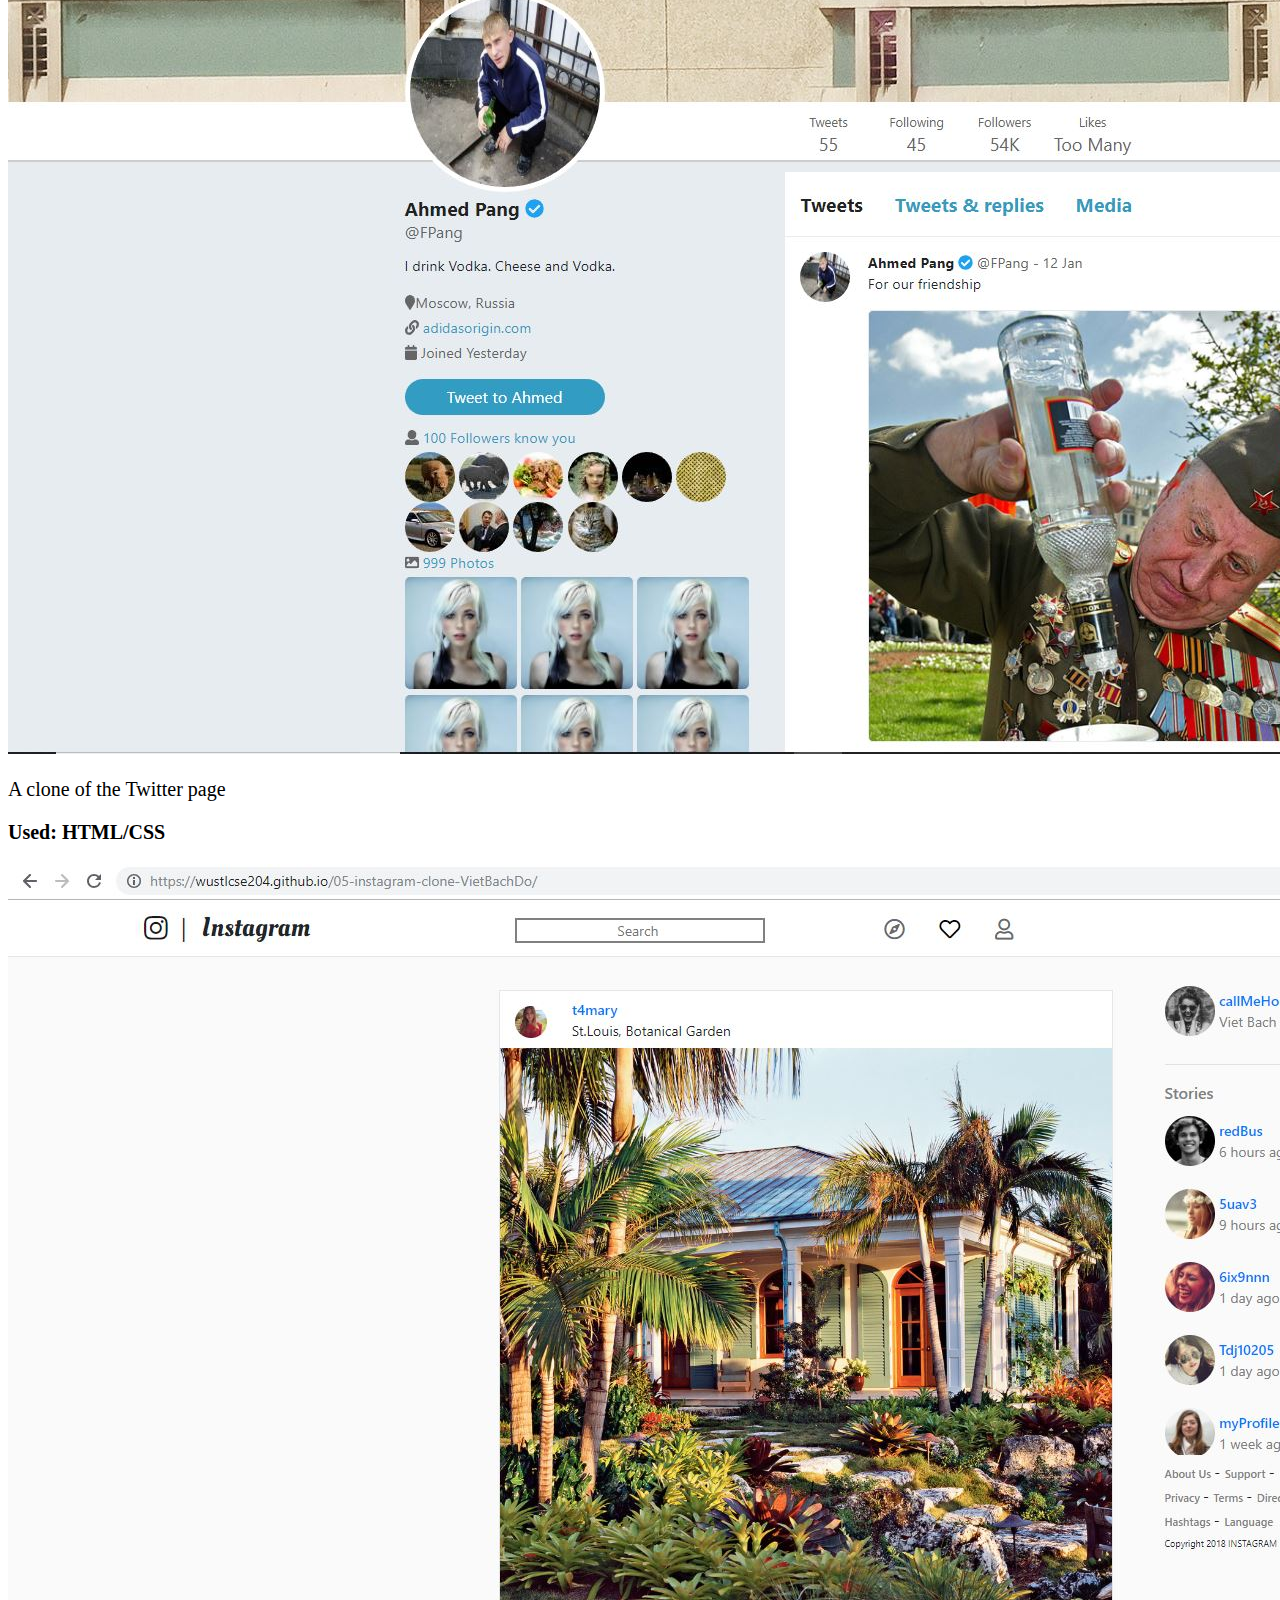
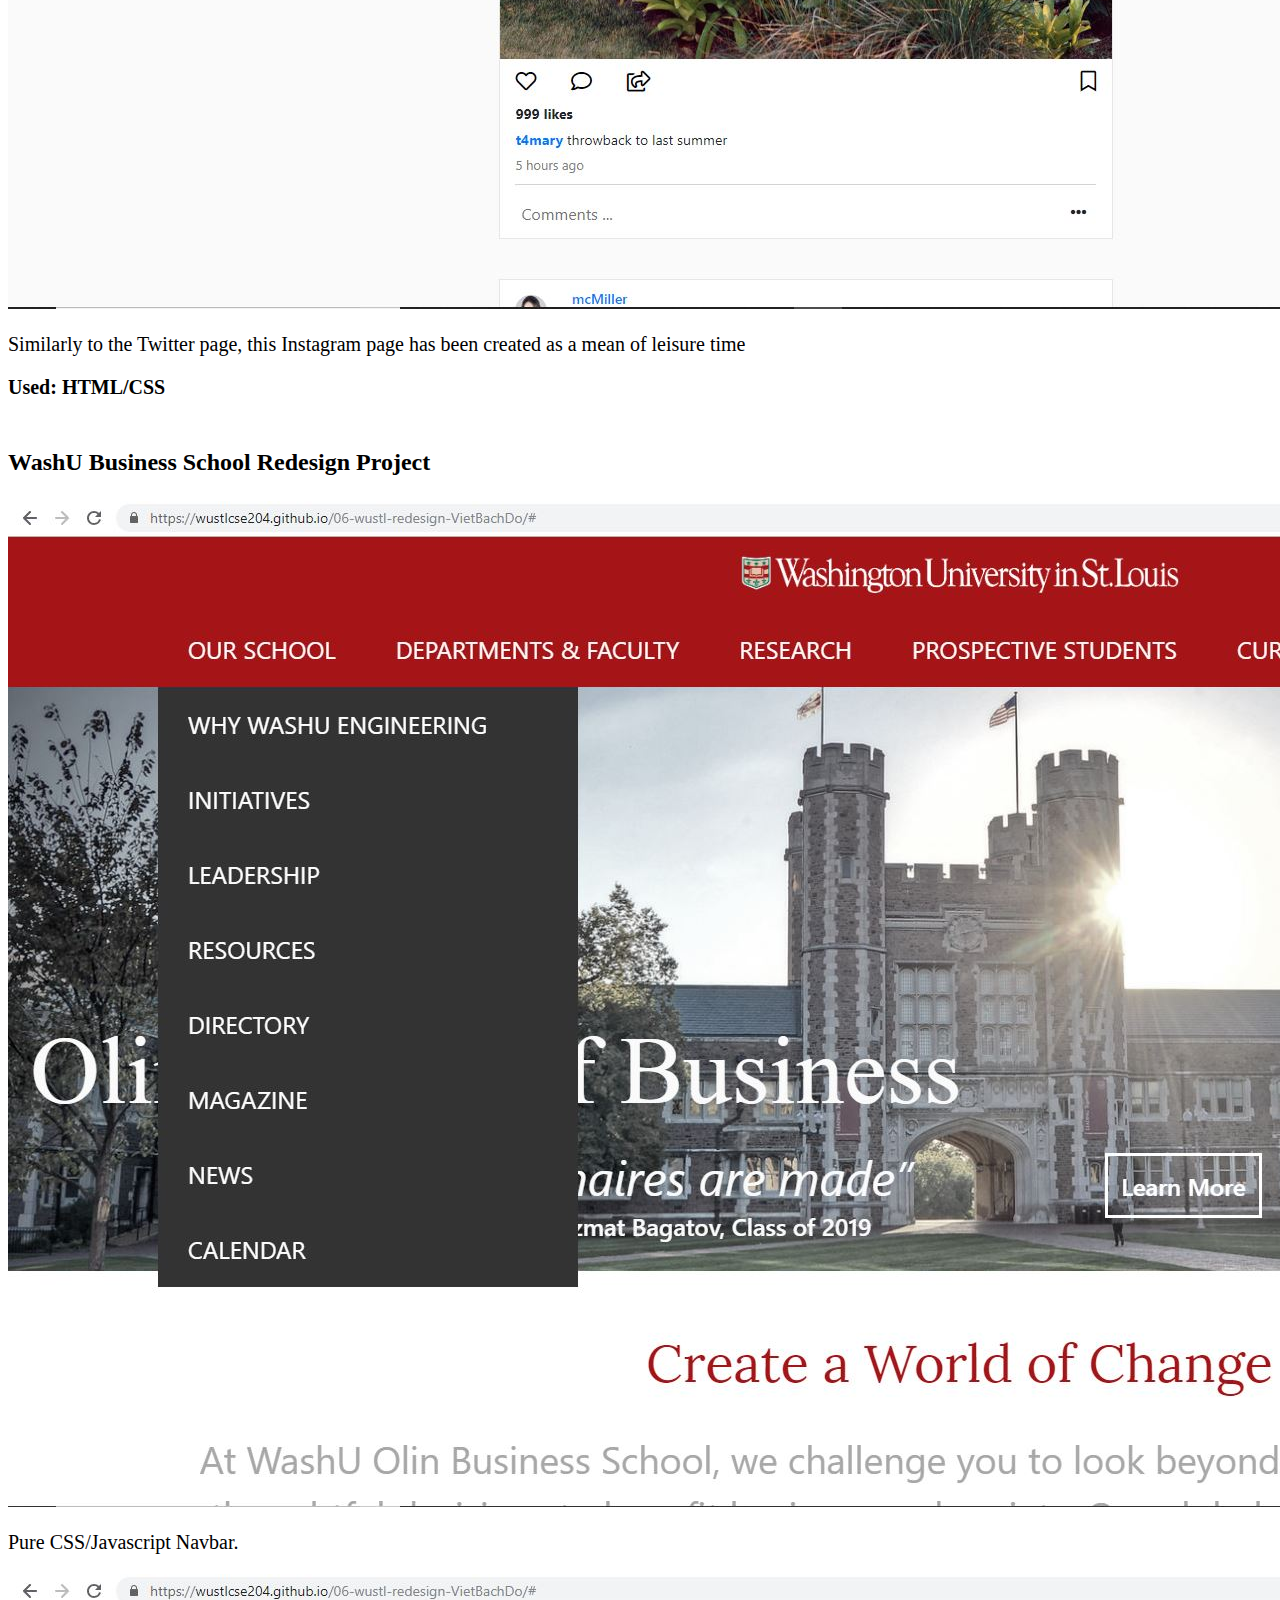
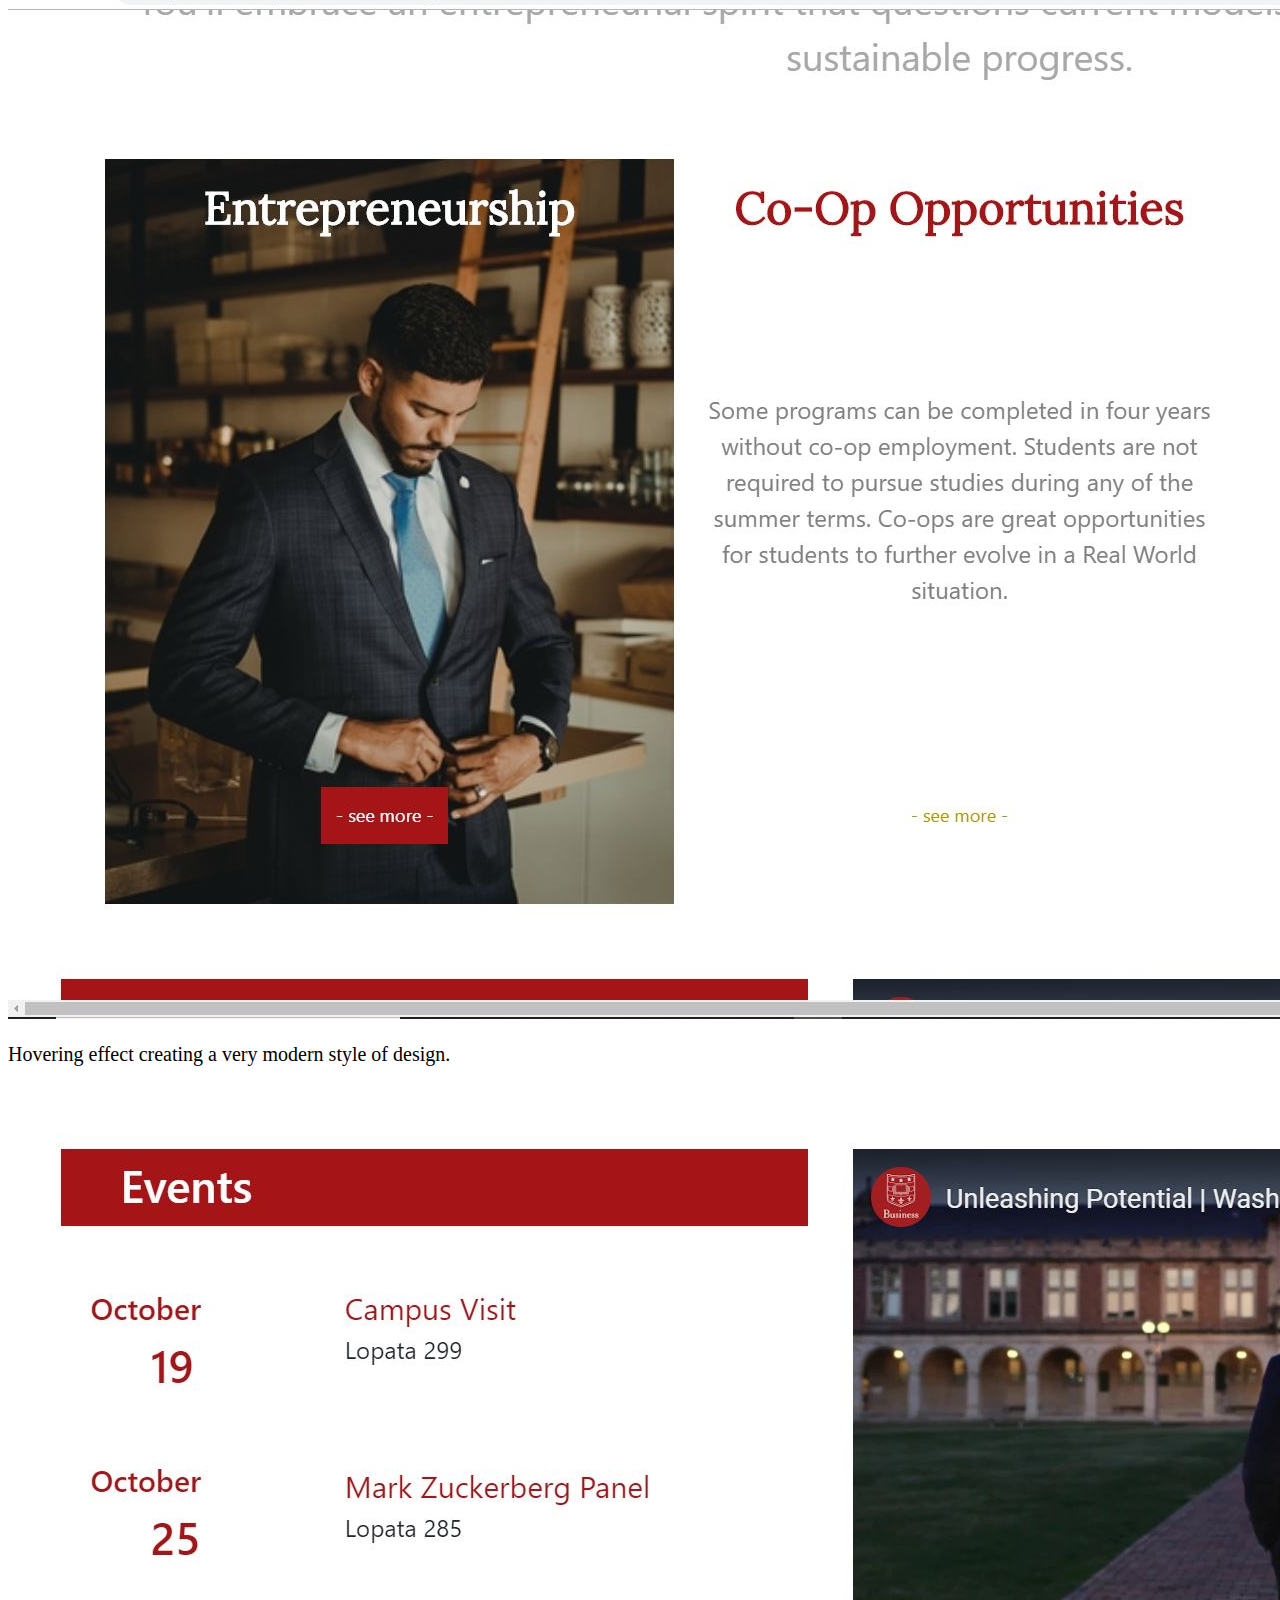
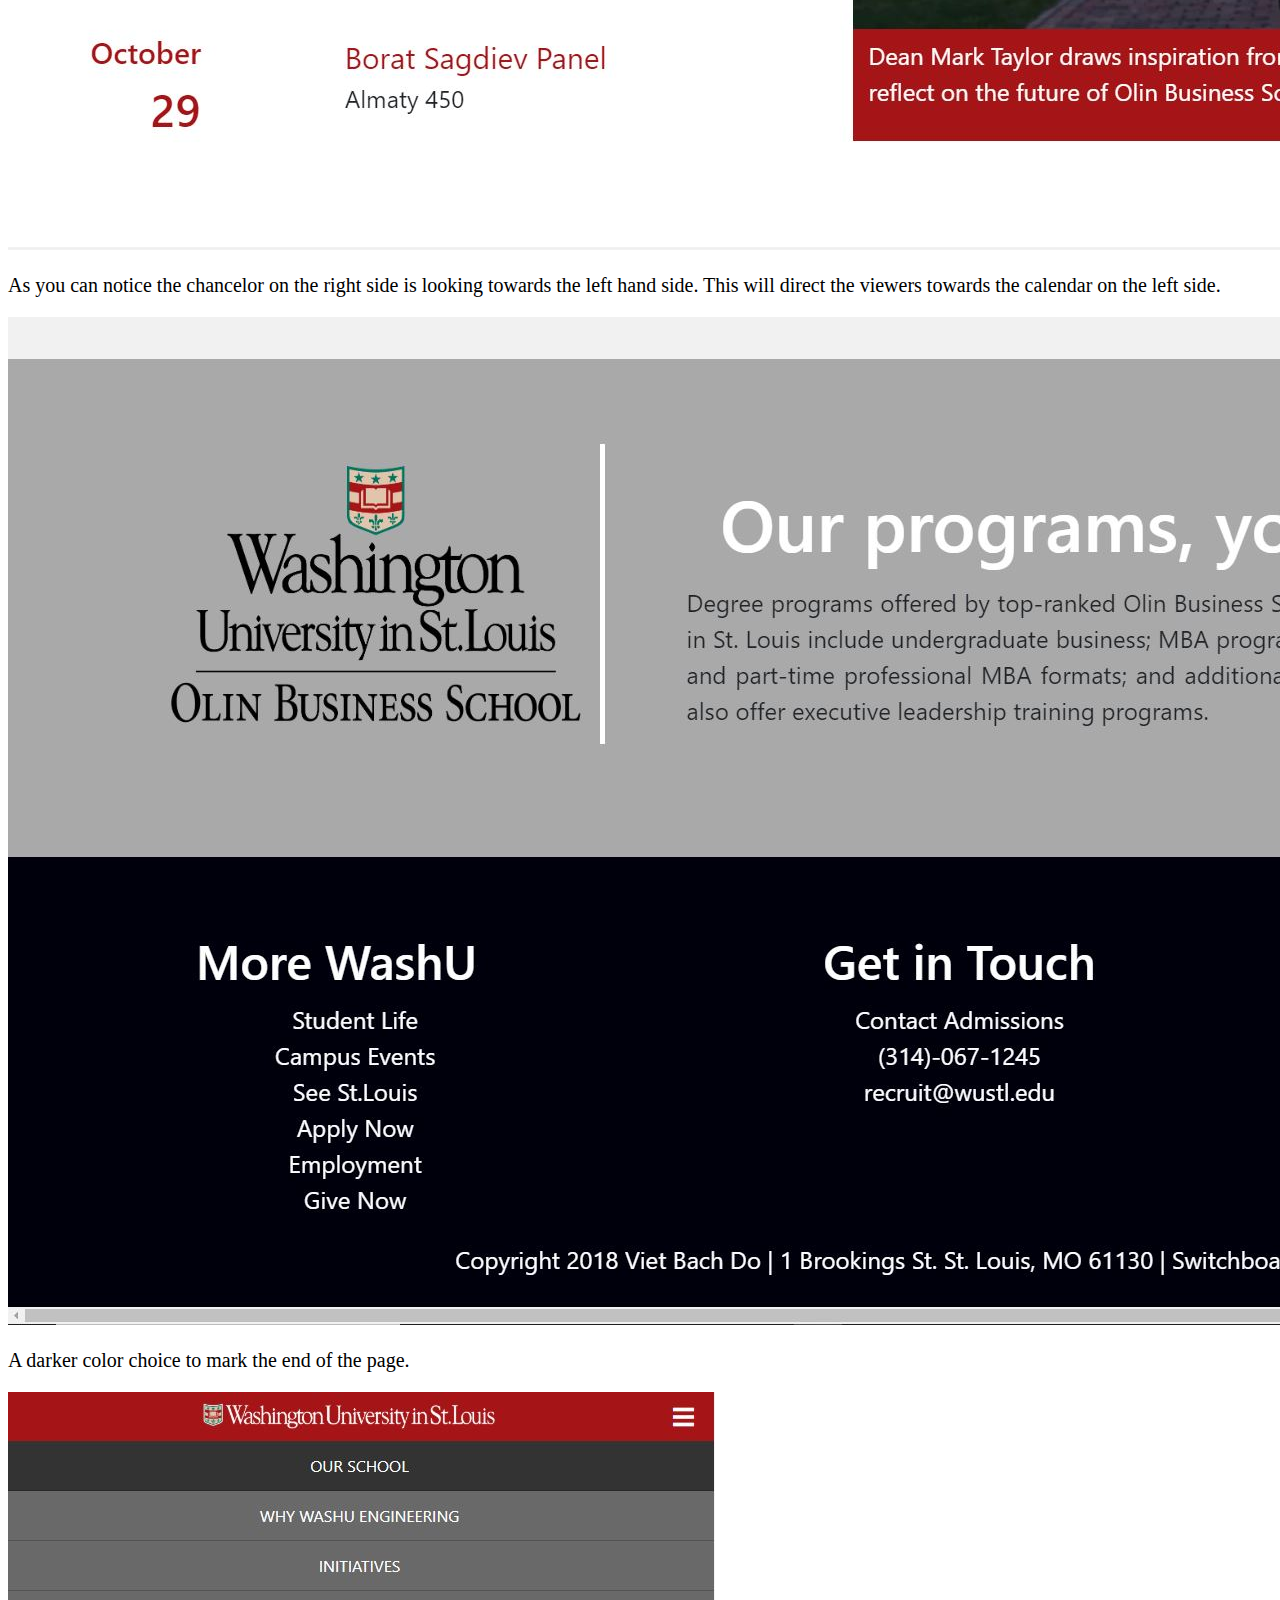
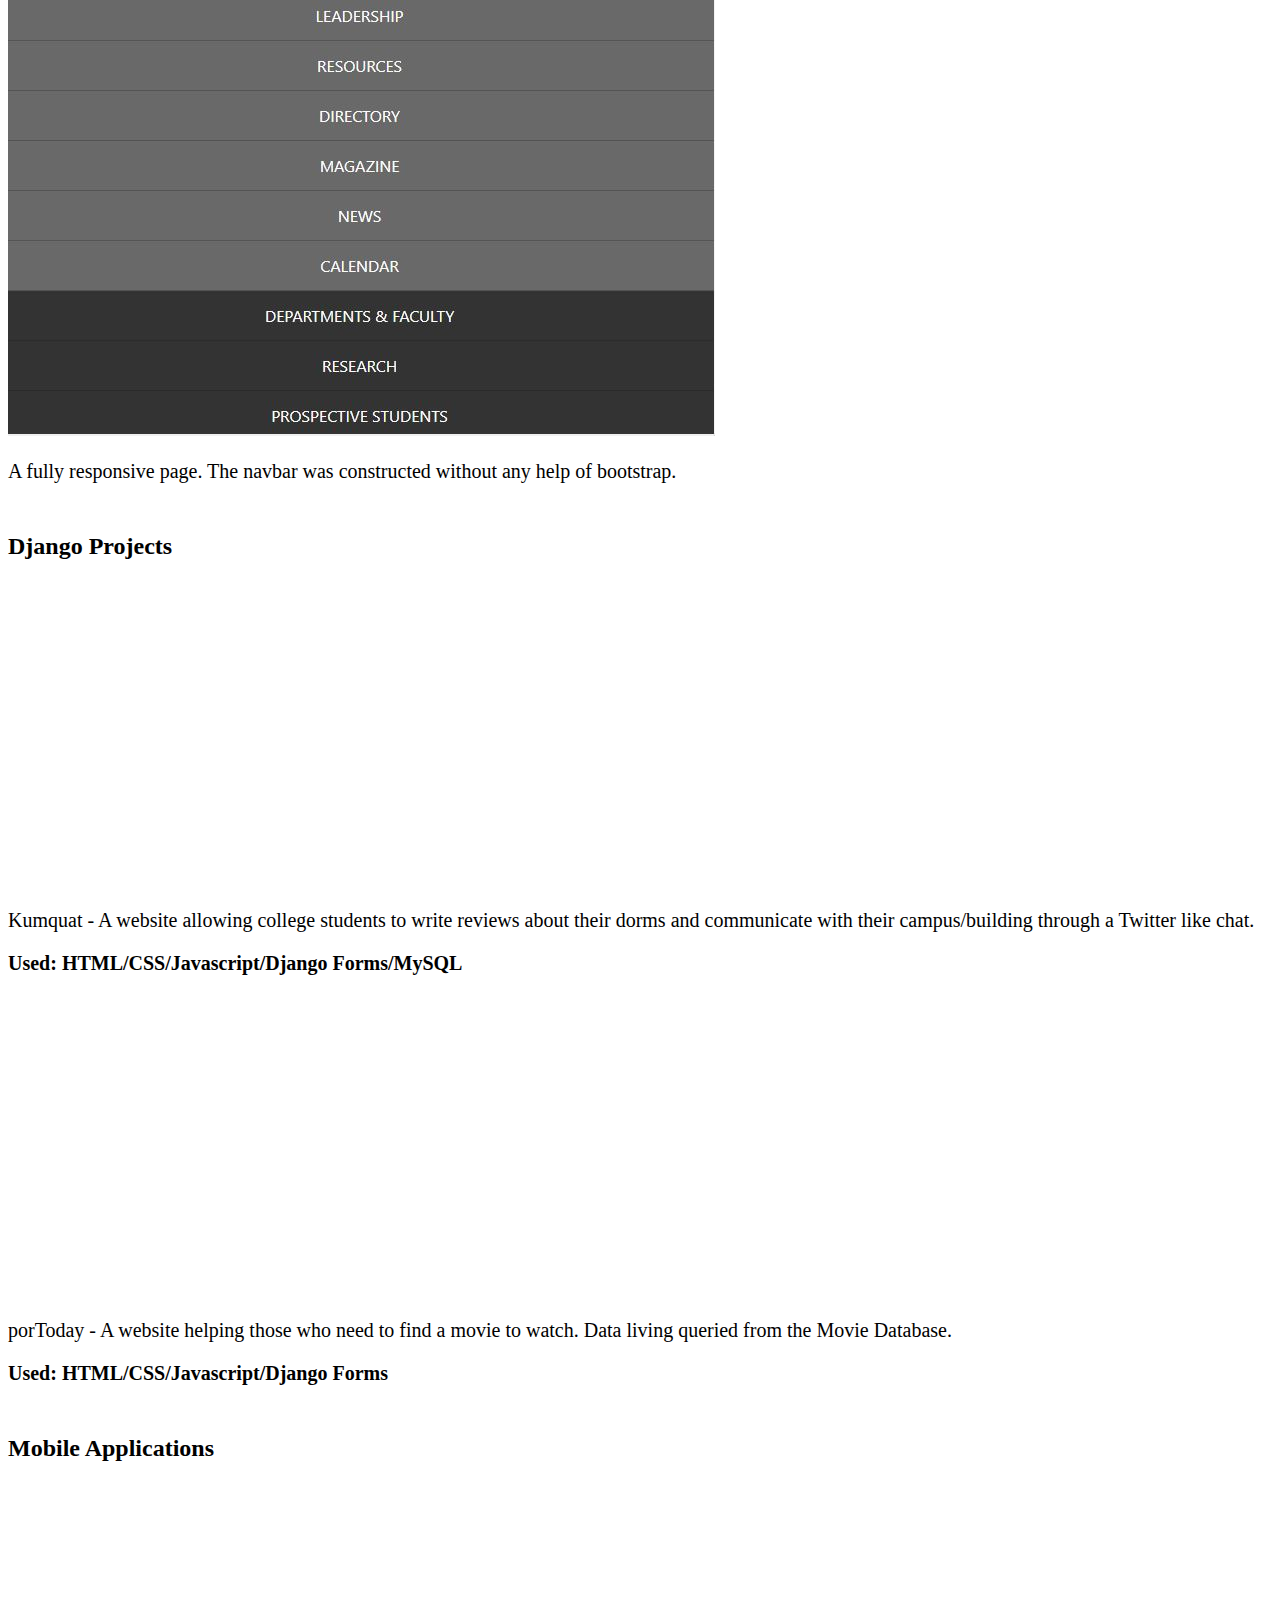
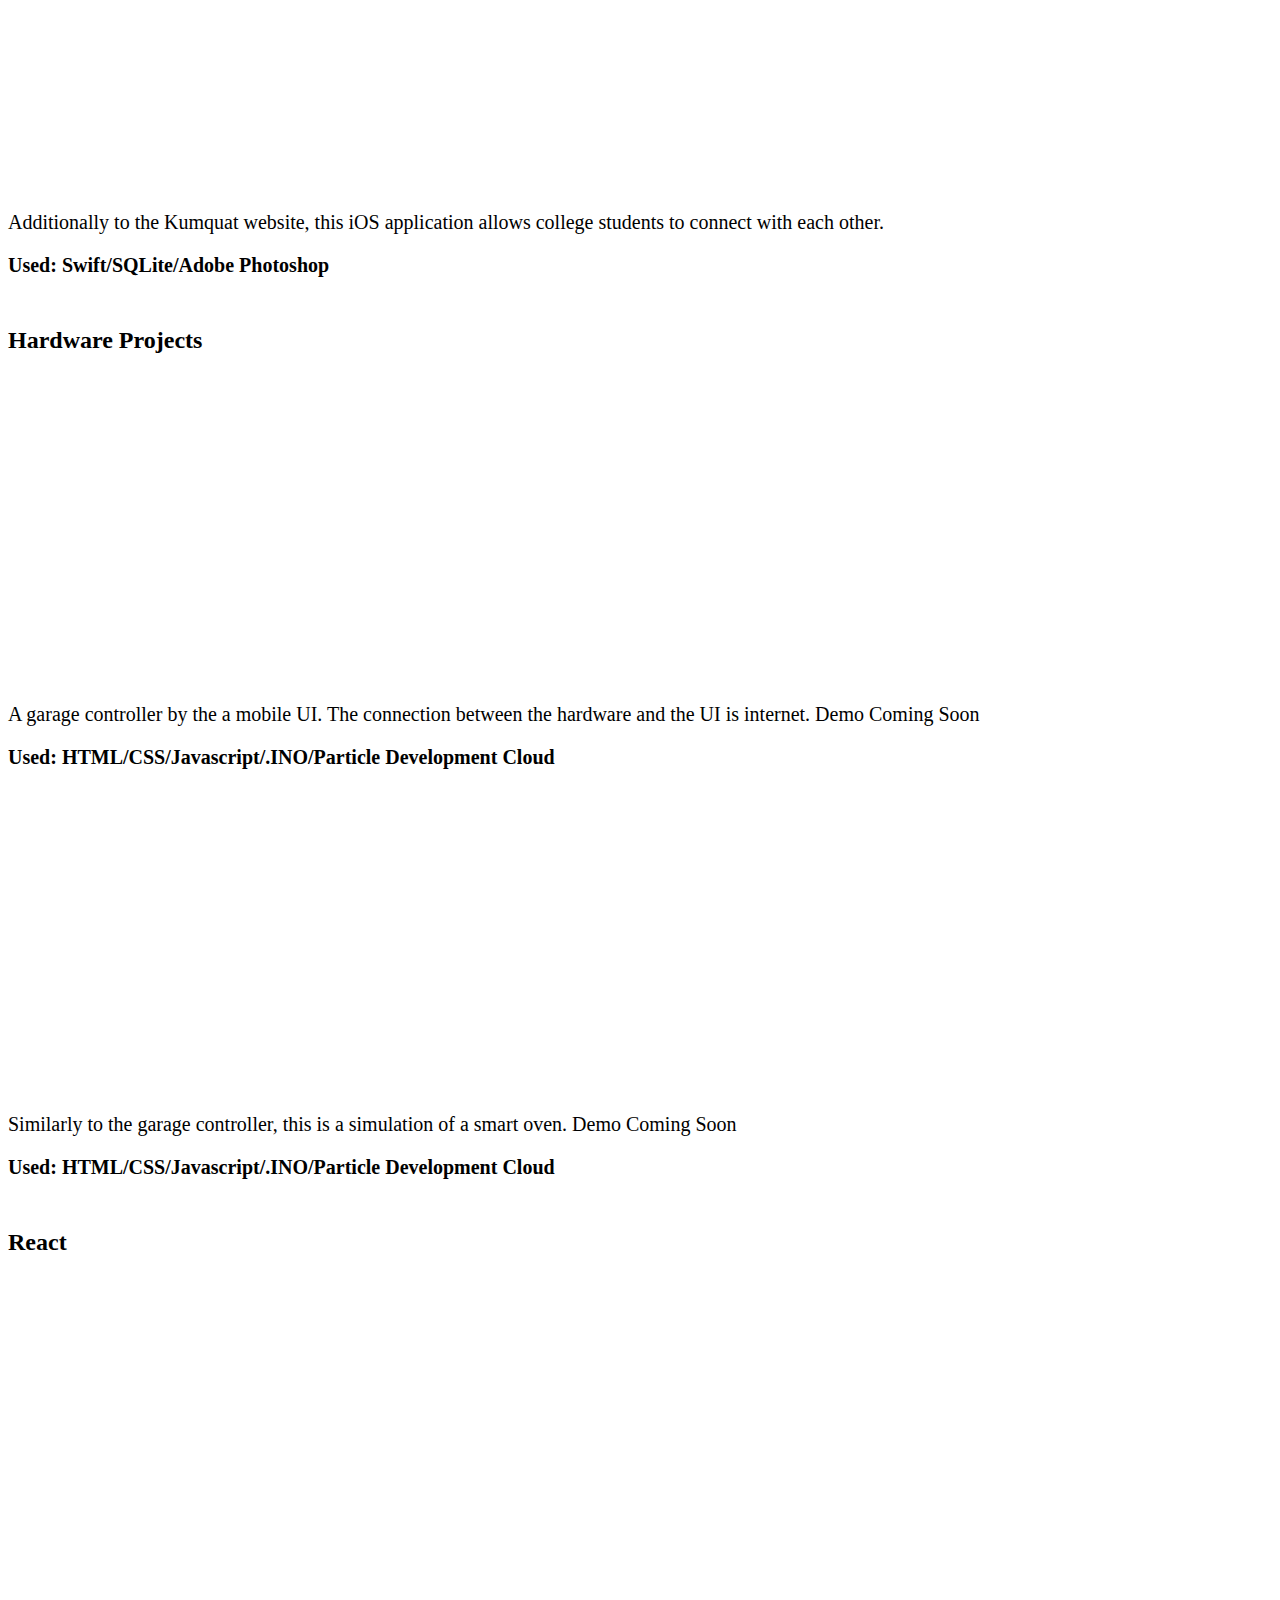
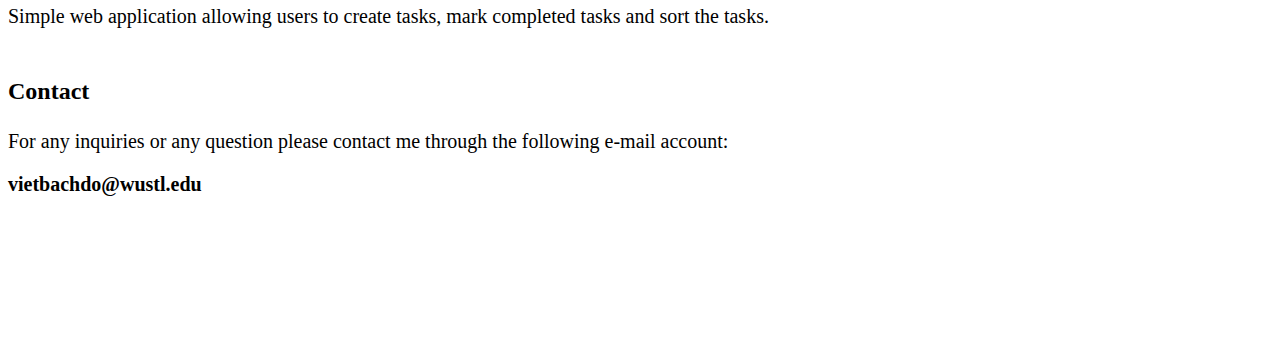
==== commit eb68d747: "update2020" ====
--- a/index.html
+++ b/index.html
@@ -20,7 +20,6 @@
           <a class="nav-item nav-link" id="orangeHover" href="#works">Work</a>
           <a class="nav-item nav-link" id="orangeHover" href="#containerBox">Contact</a>
           <a class="nav-item nav-link" id="orangeHover" href="https://github.com/VietBachDo"><i class="fab fa-github"></i>Github</a>
-          <a class="nav-item nav-link" id="orangeHover" href="thankyou.html">test</a>
         </div>
       </div>
     </nav>
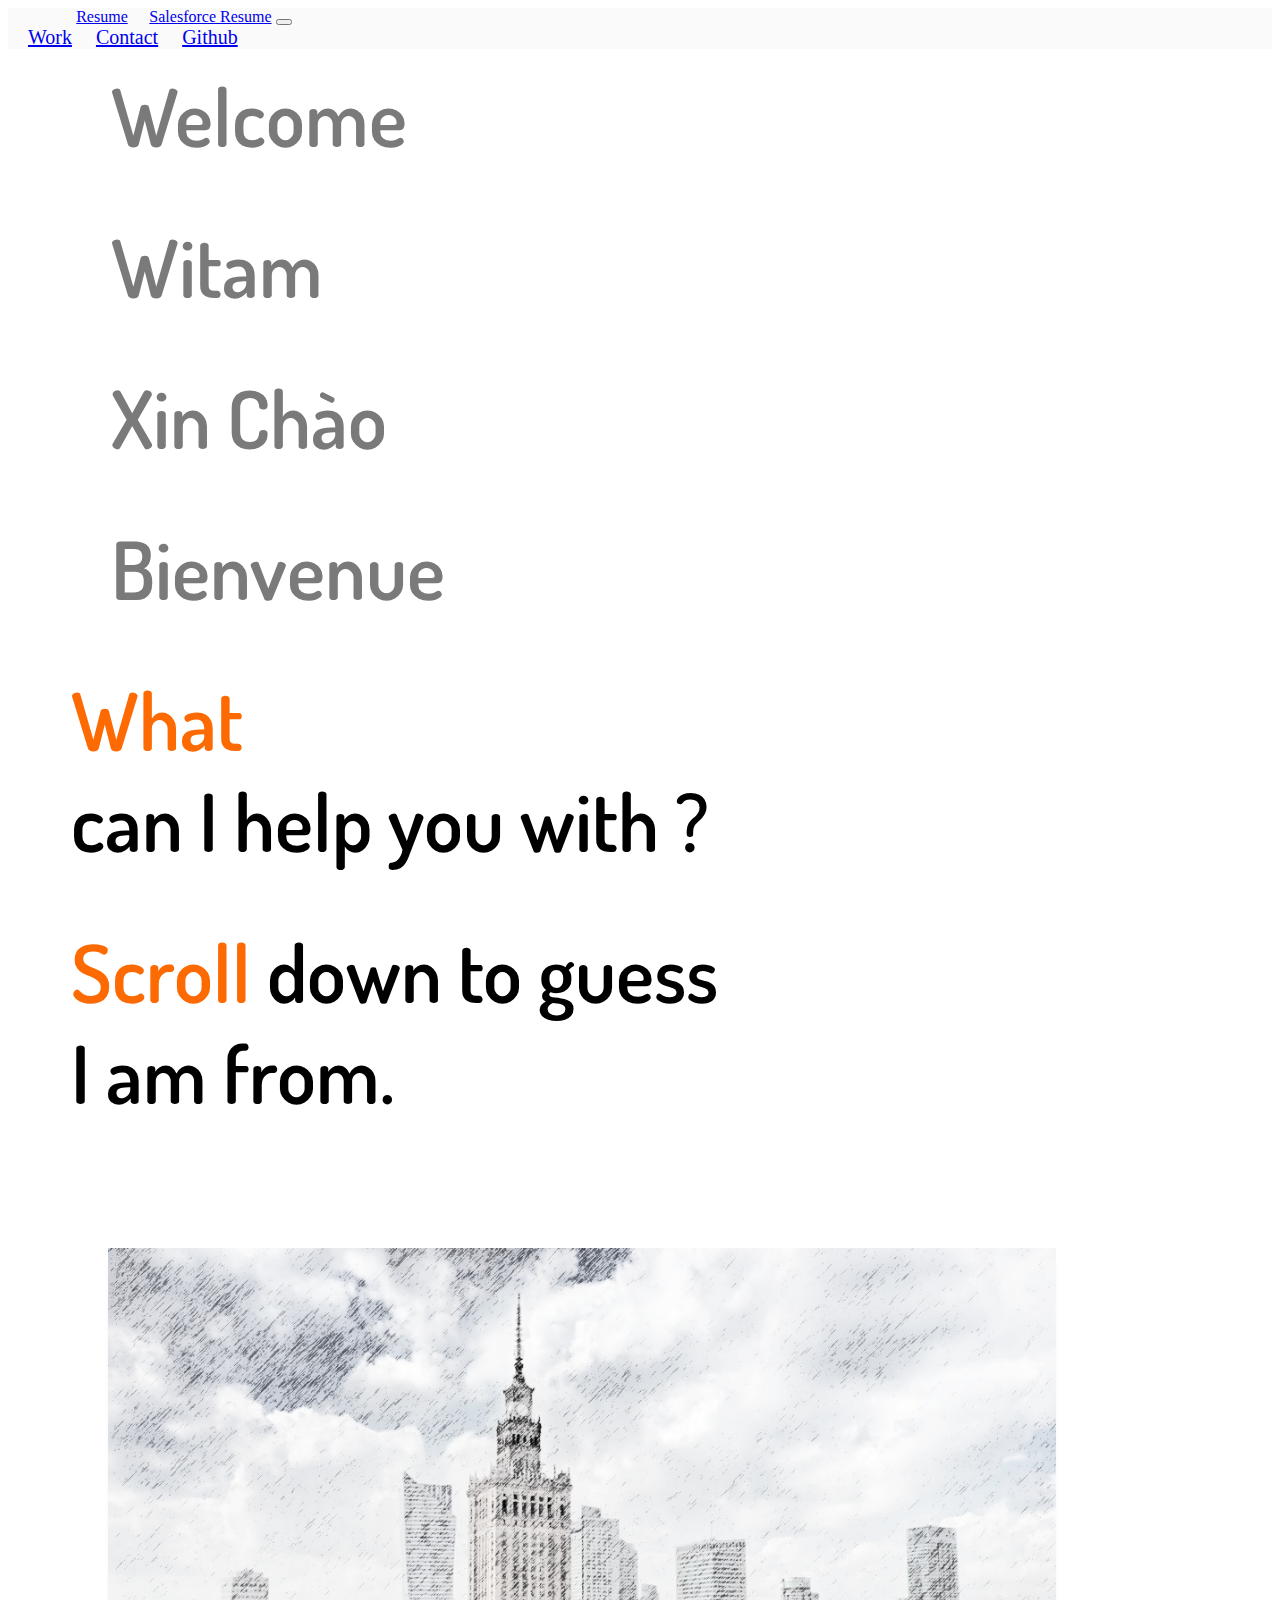
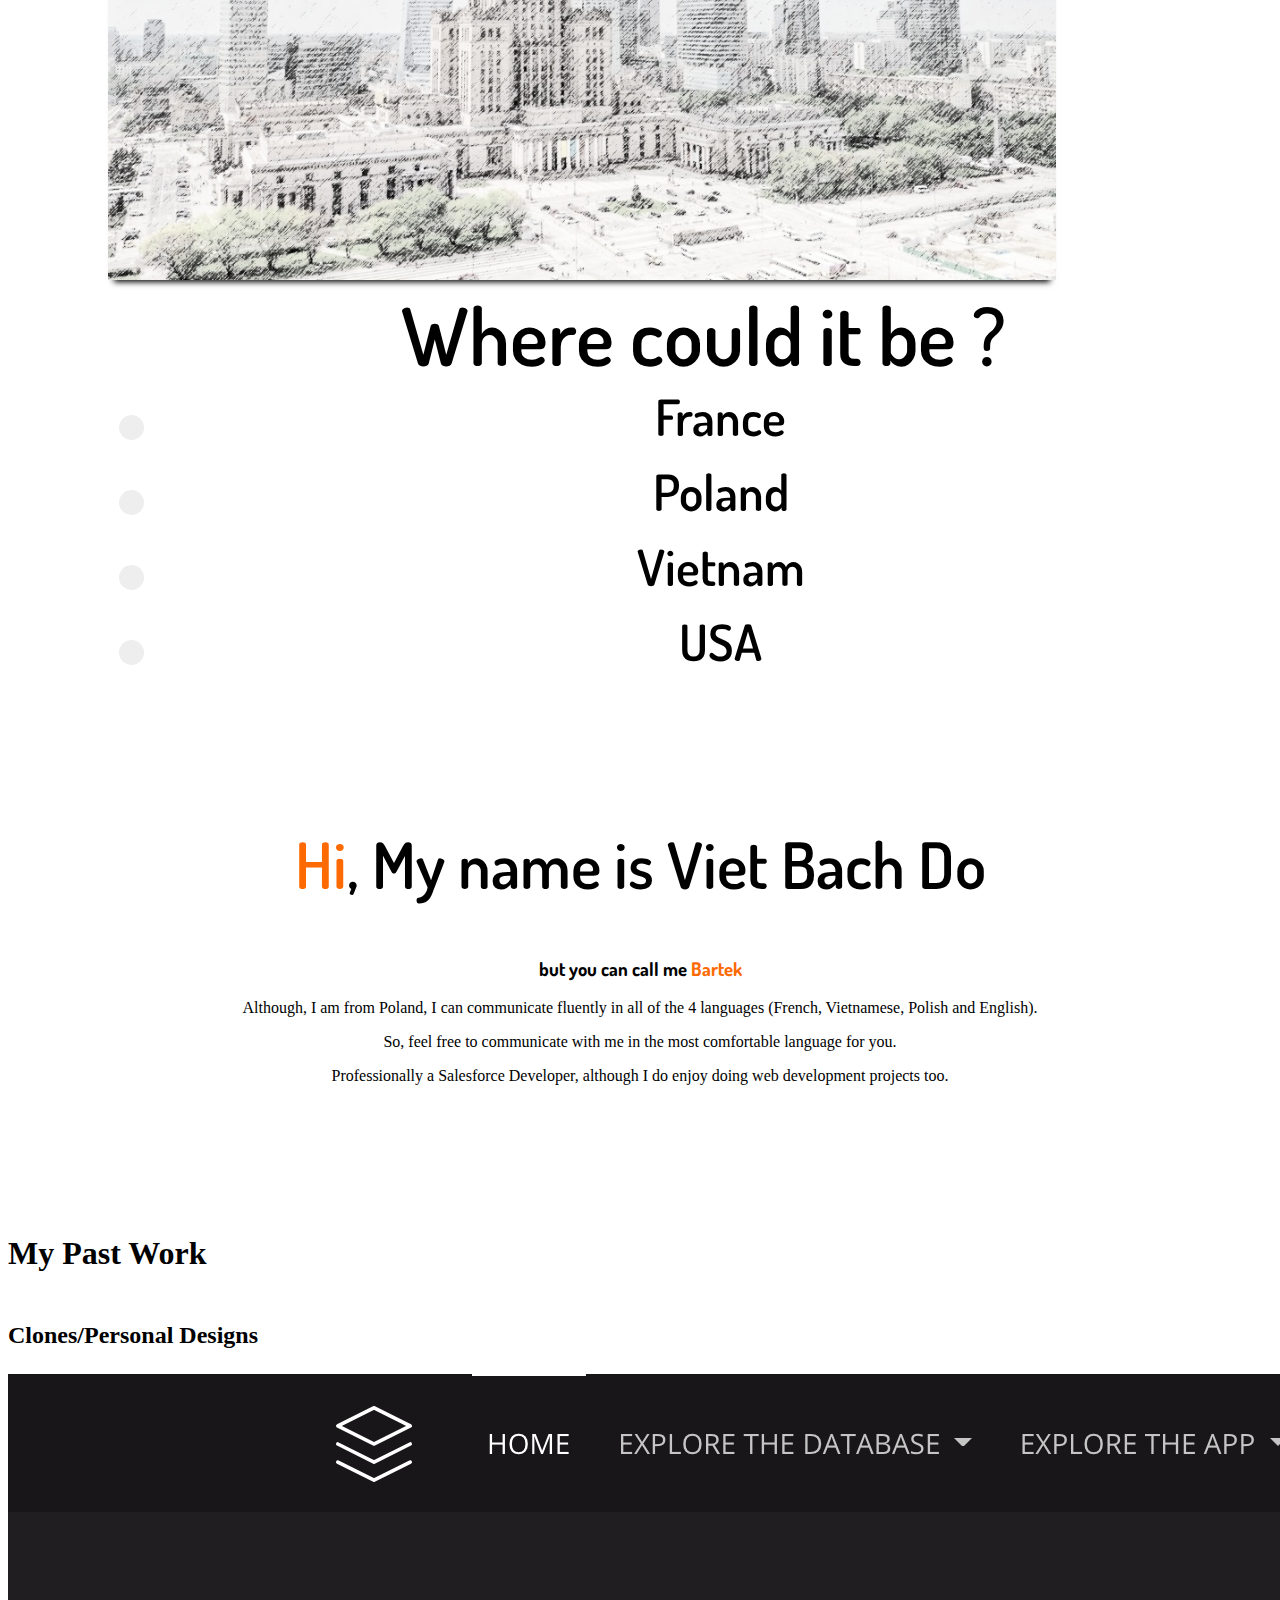
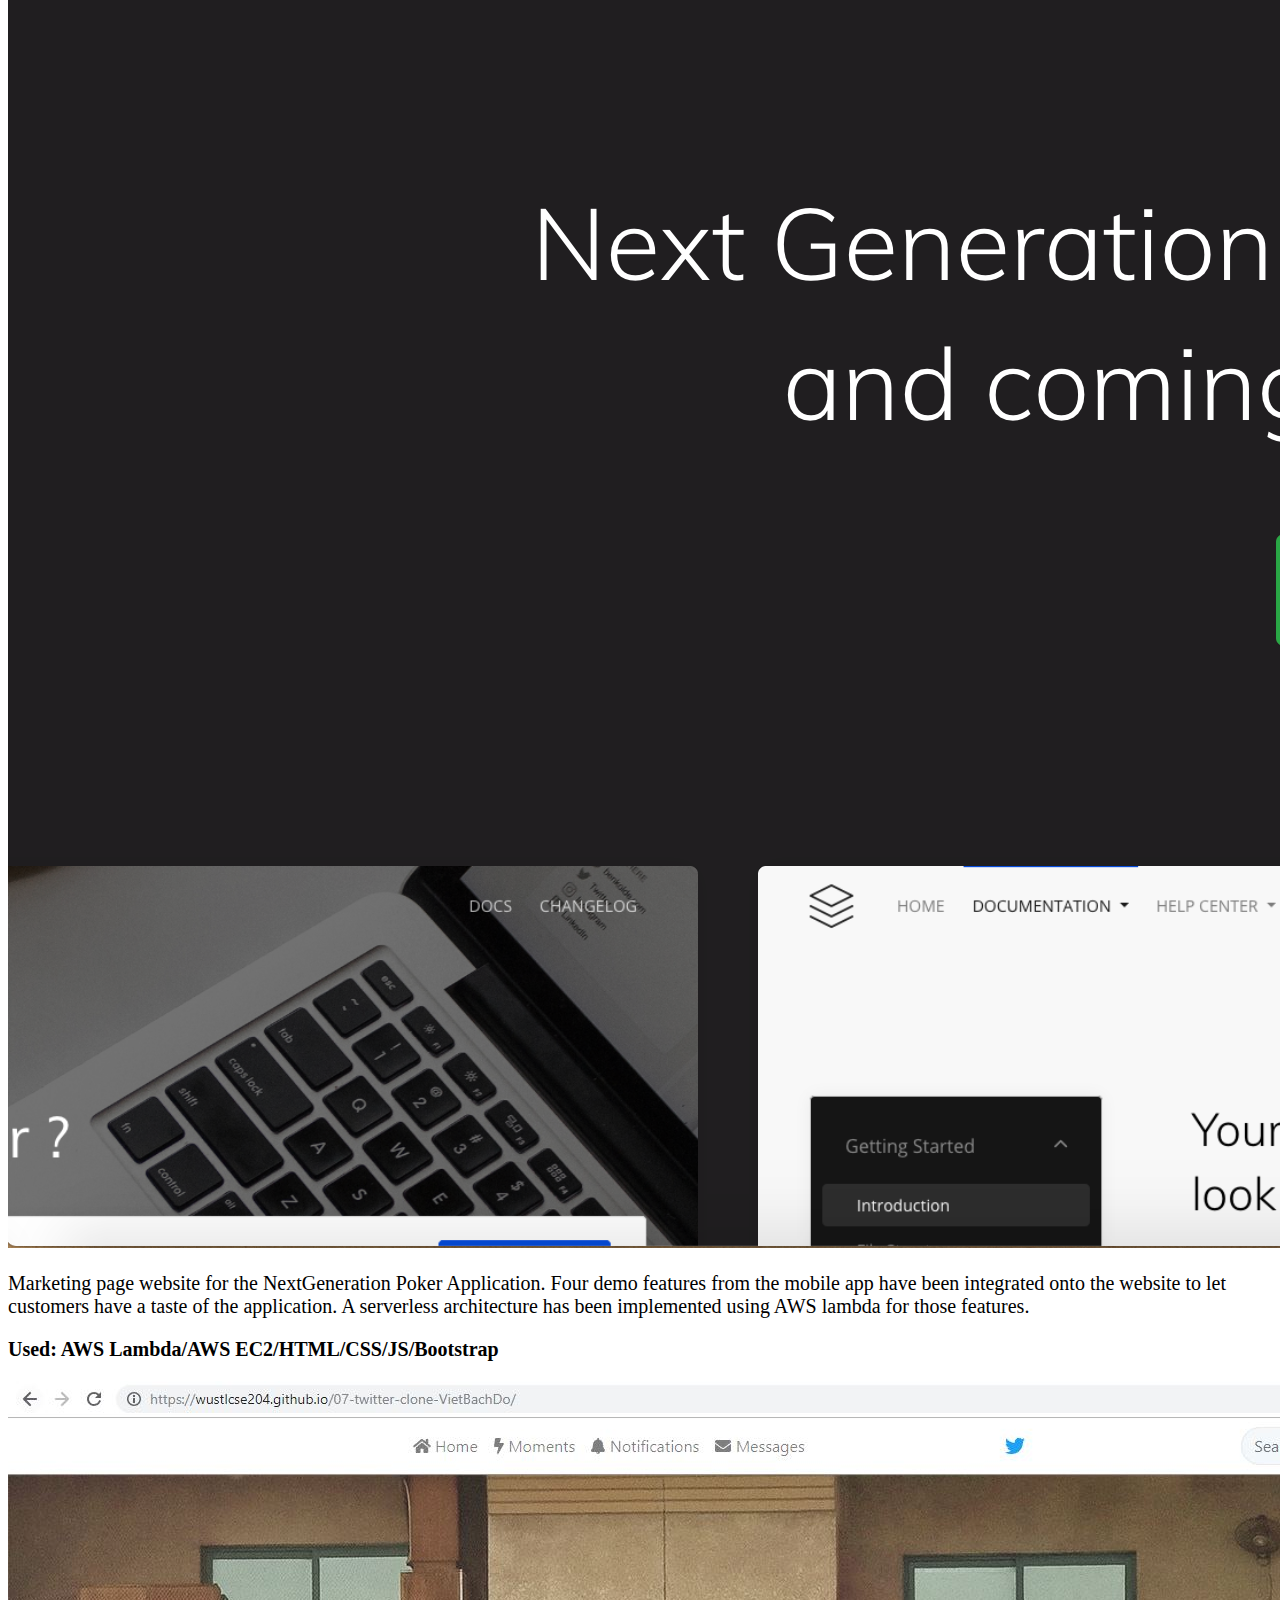
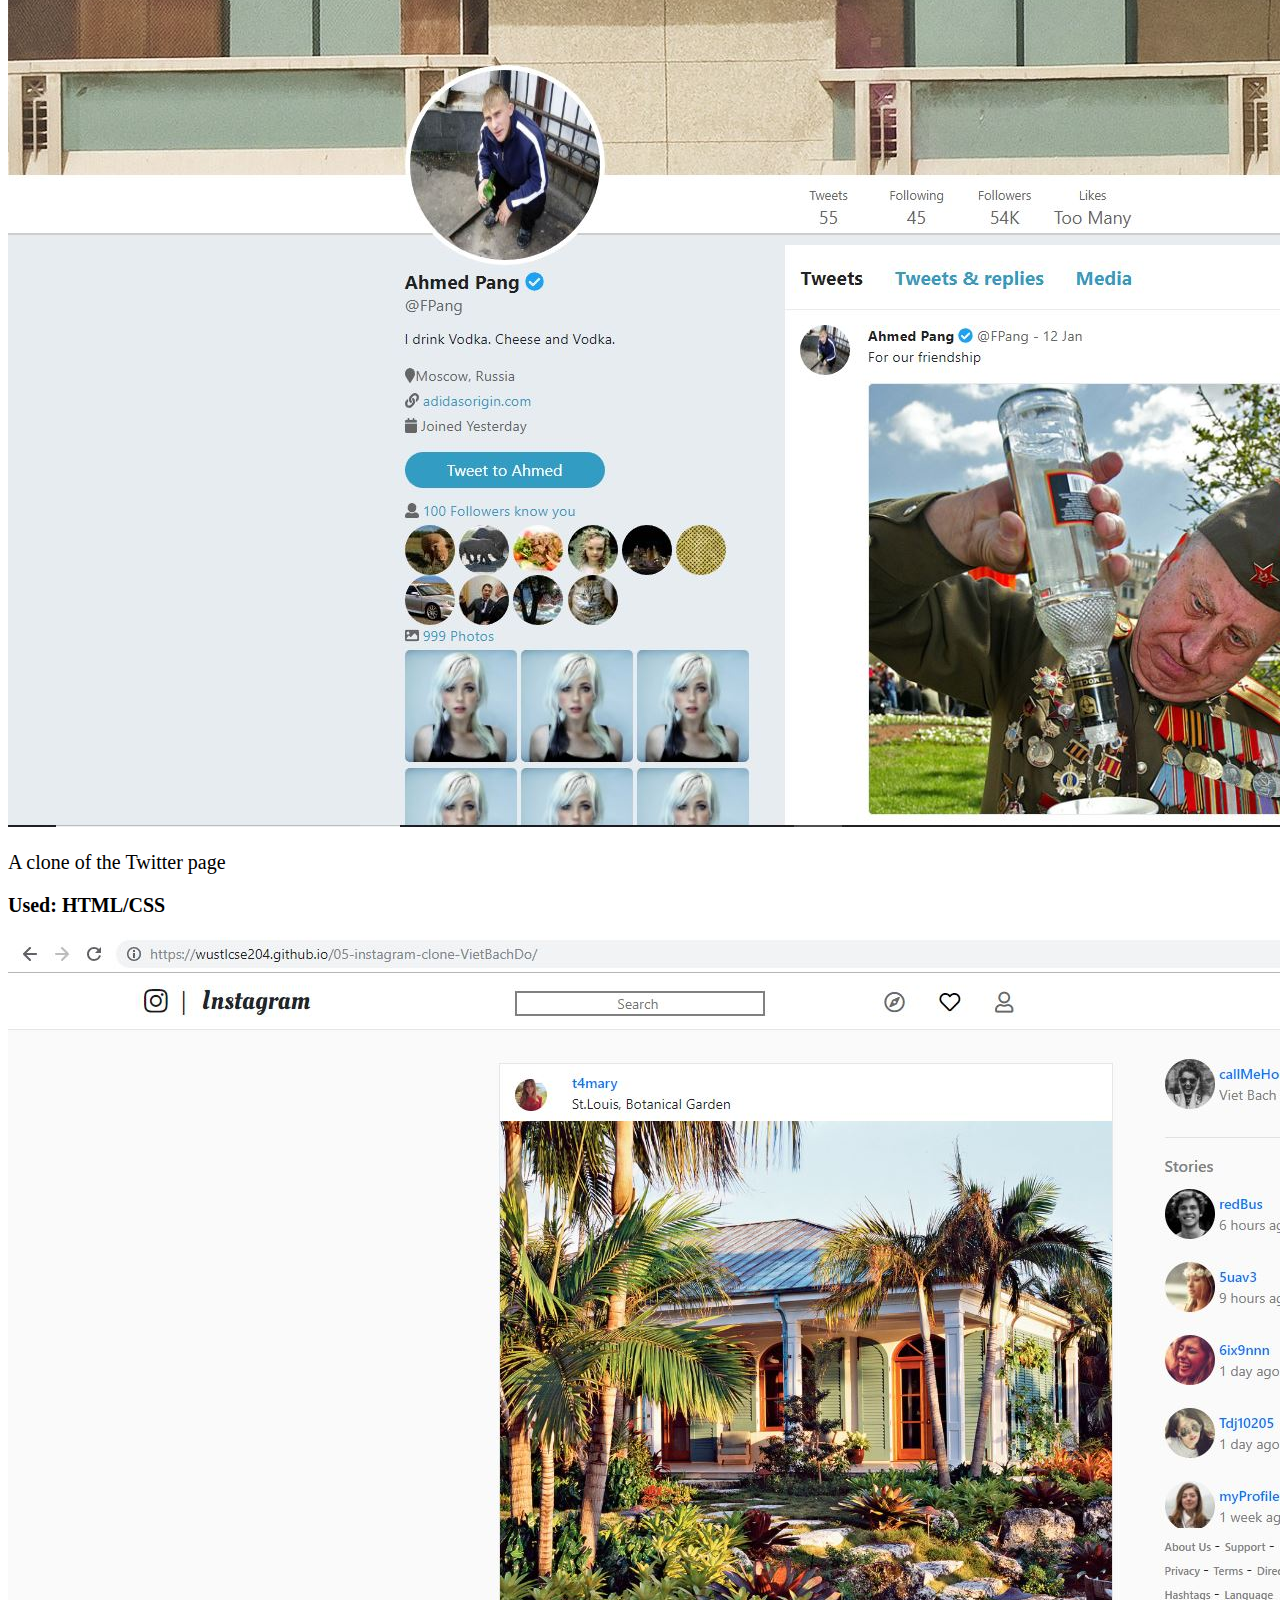
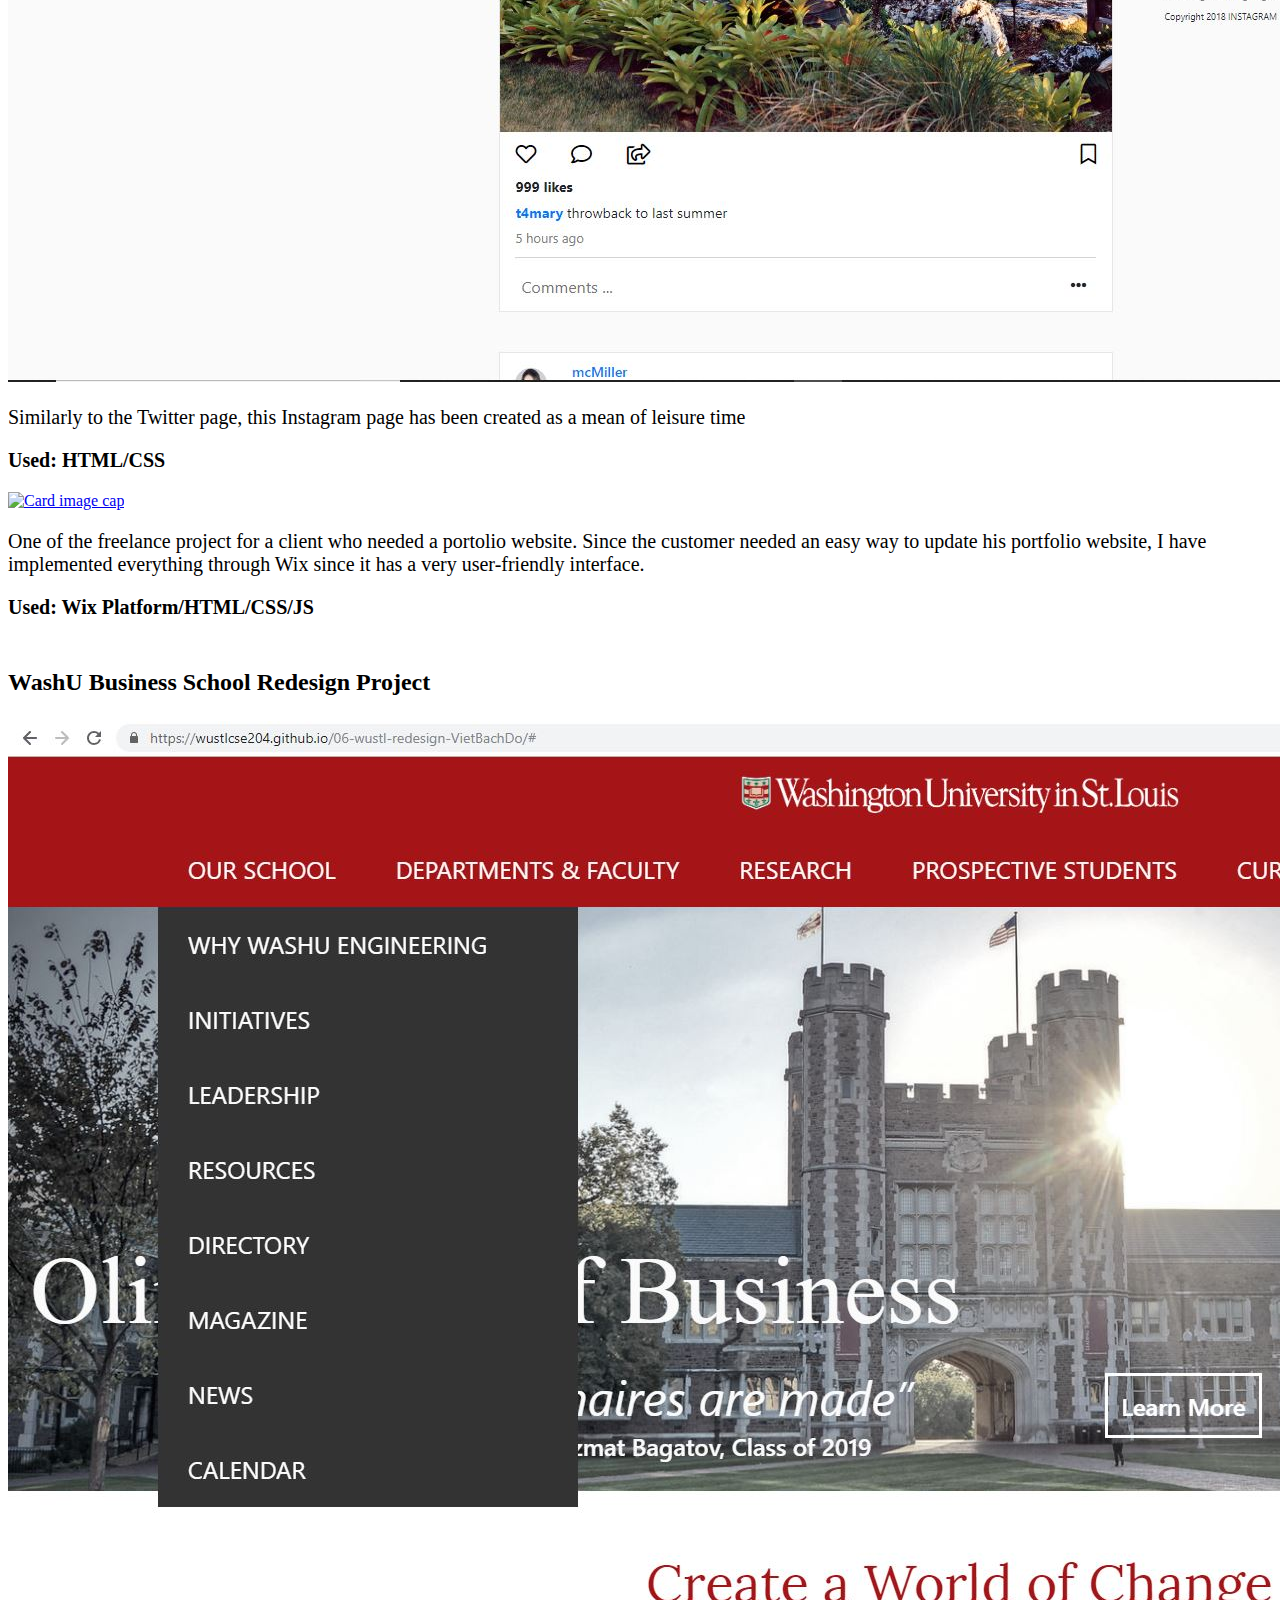
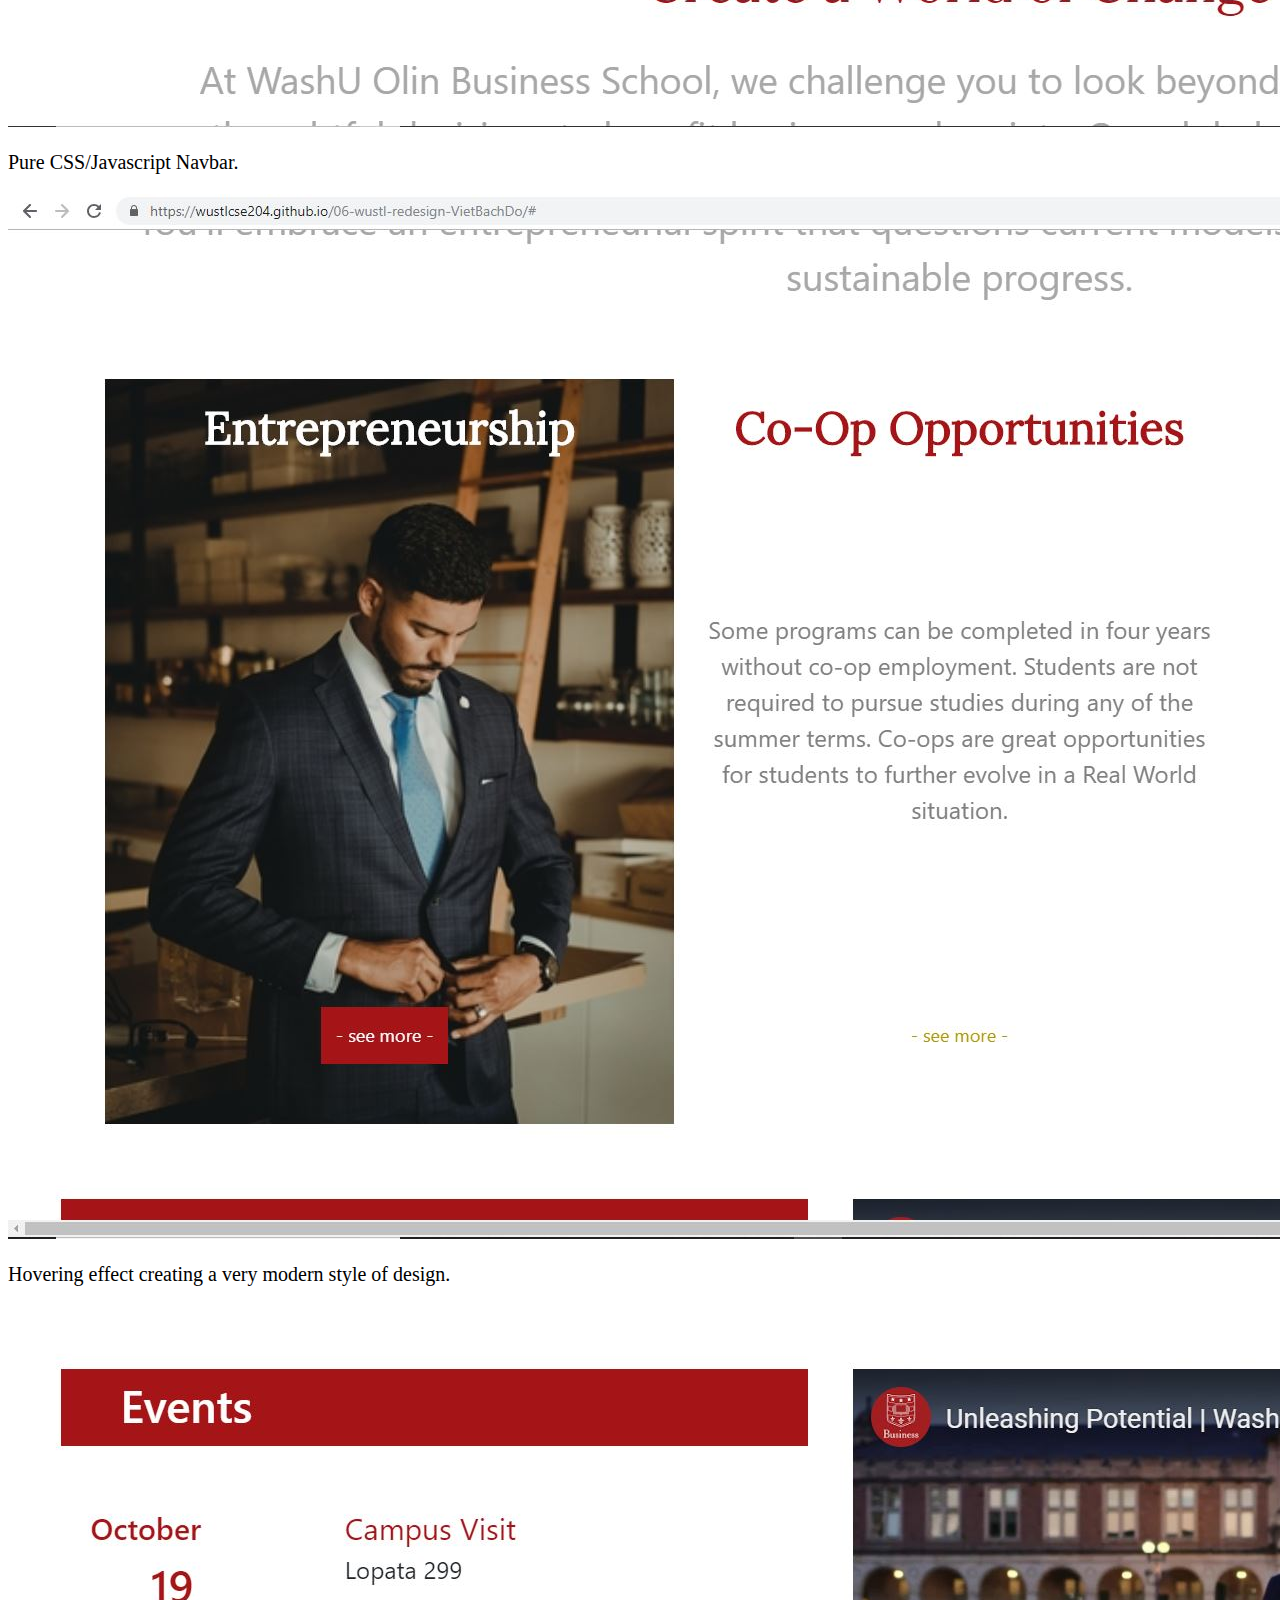
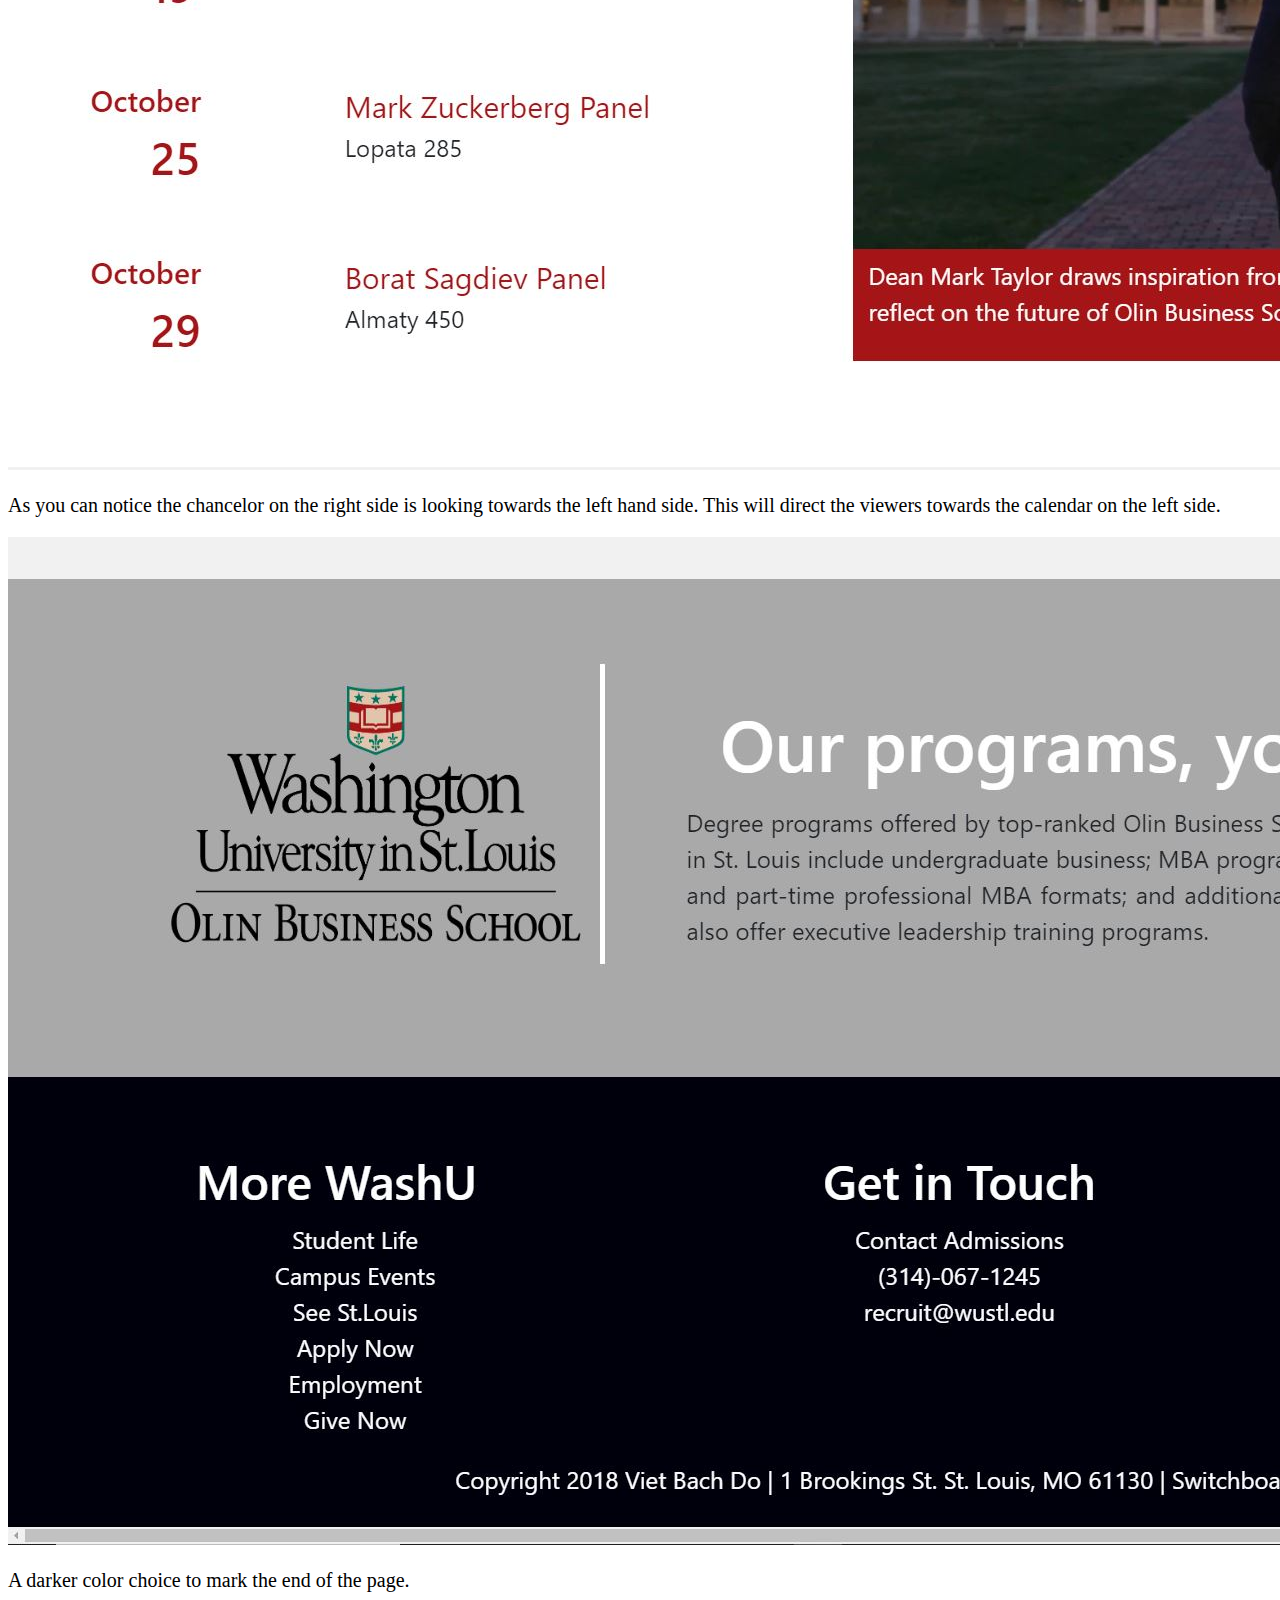
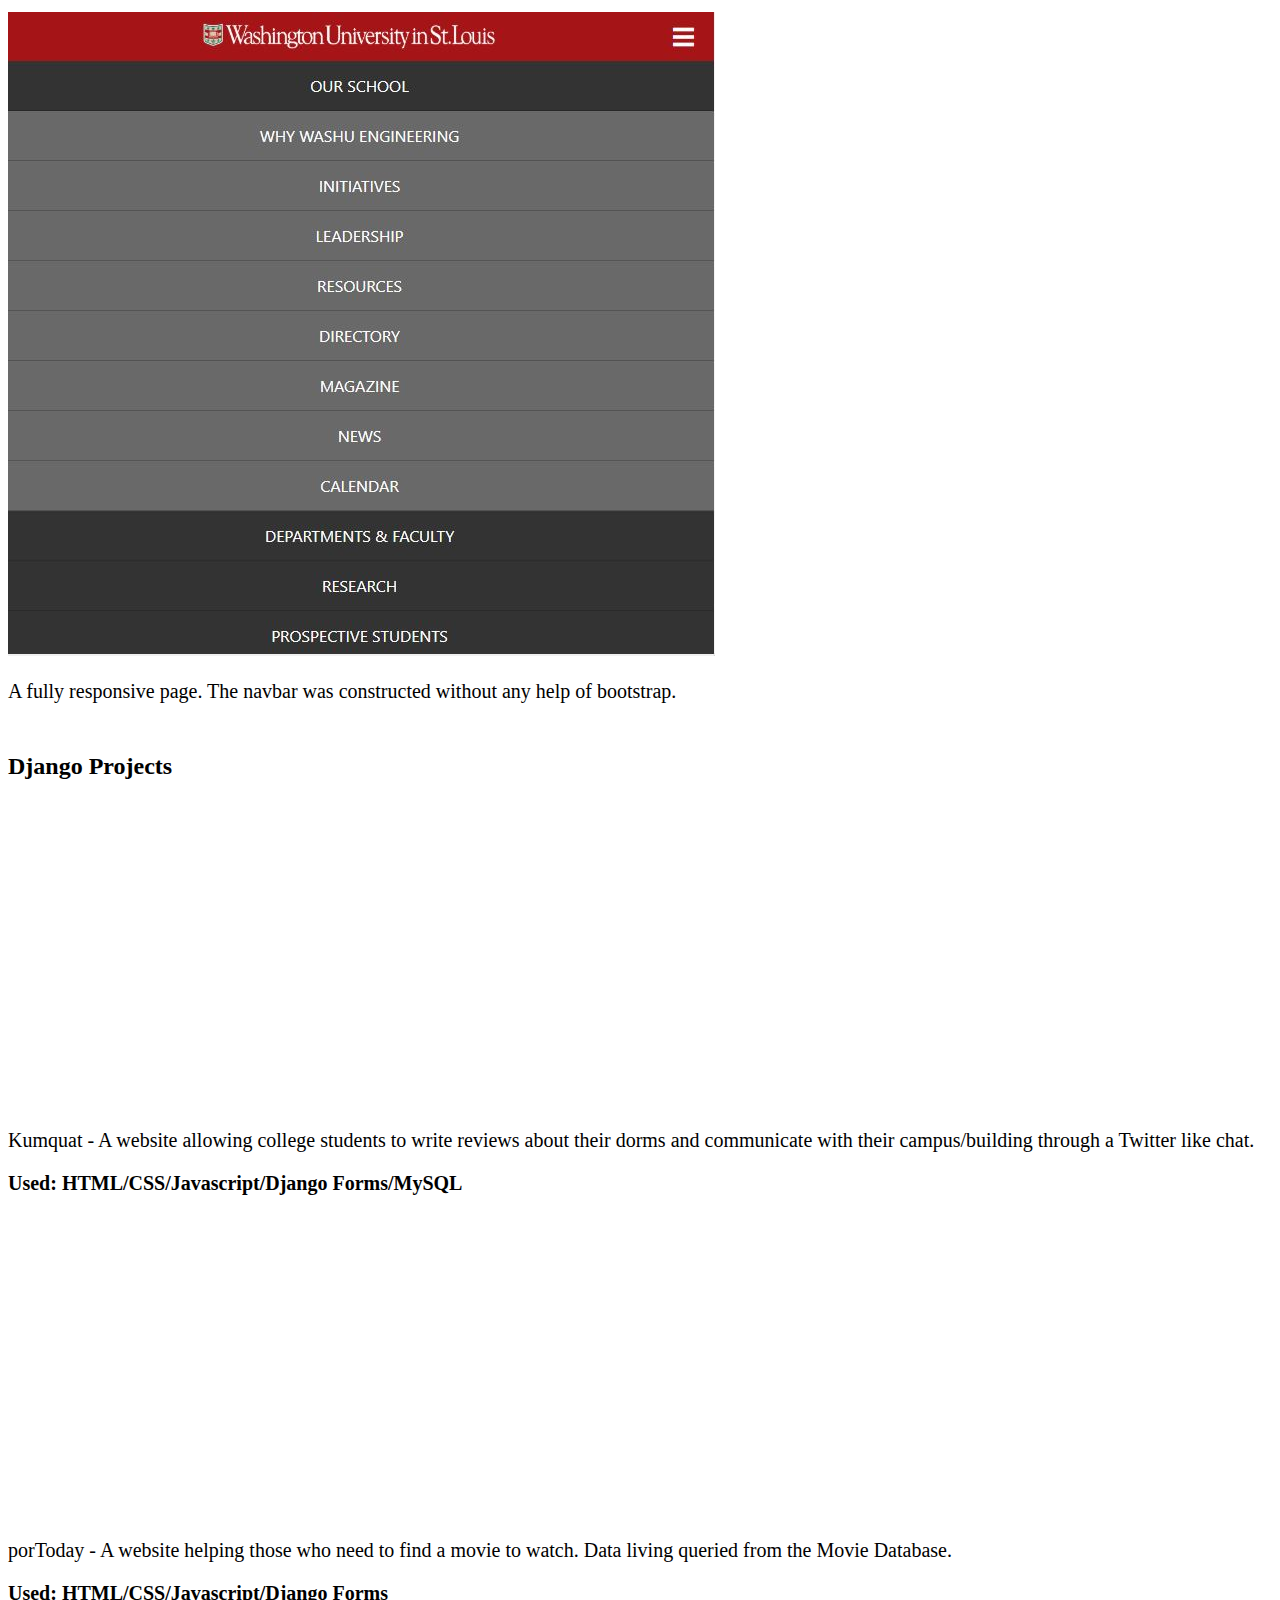
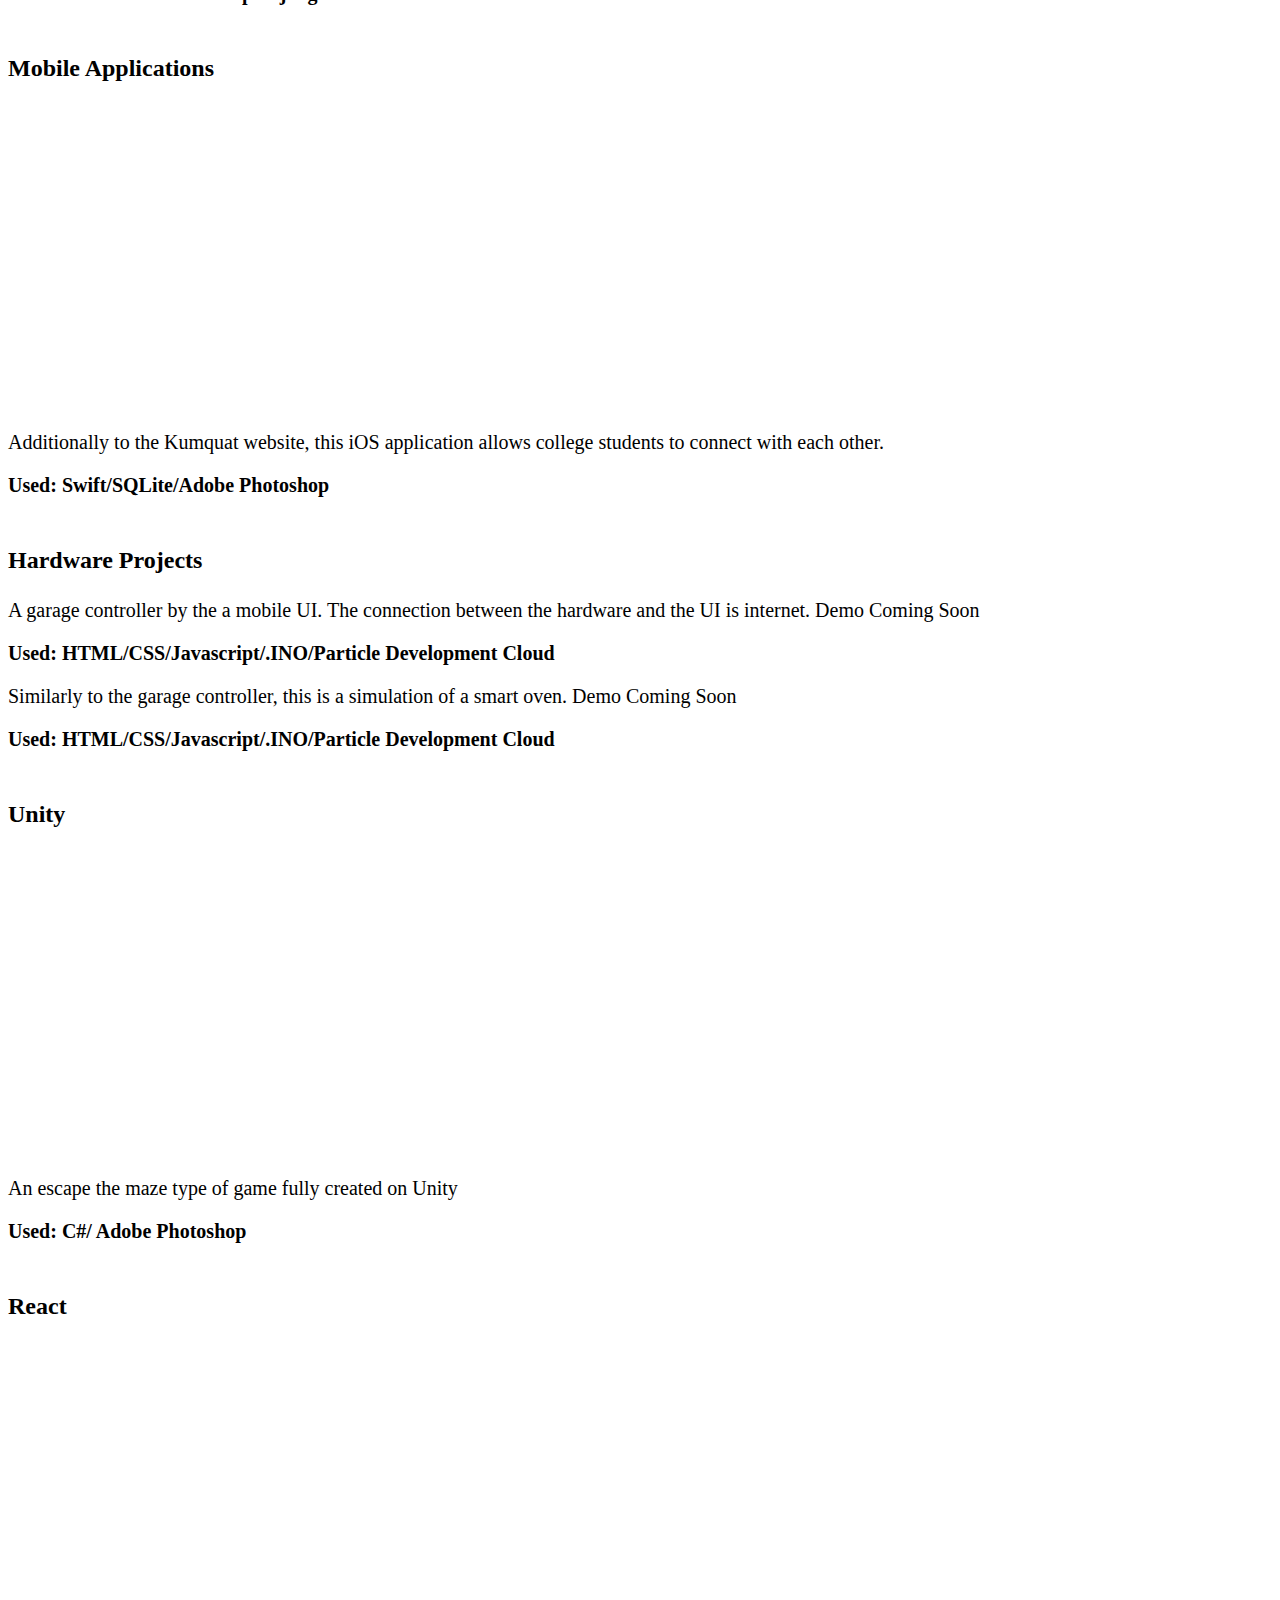
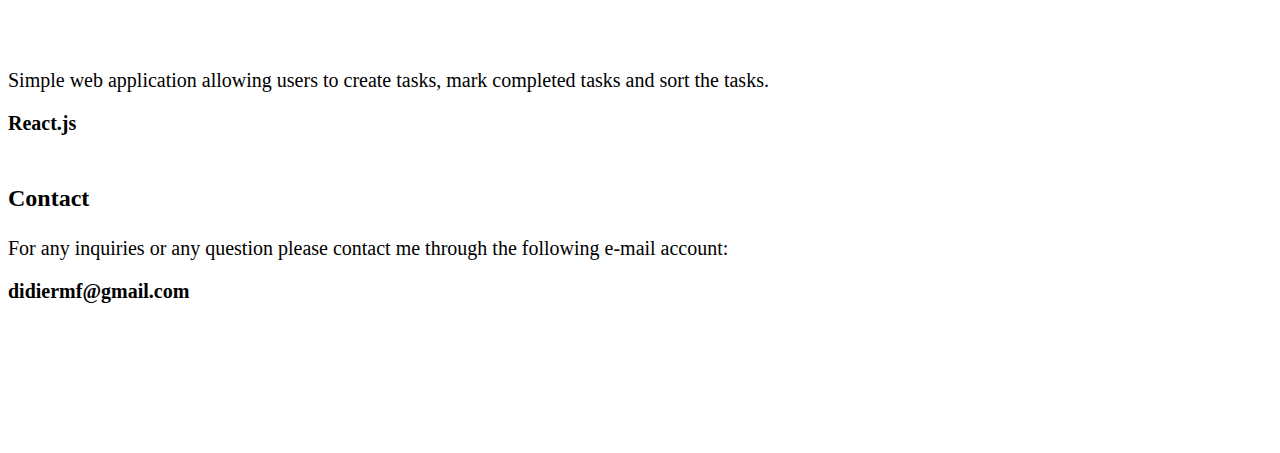
==== commit 0199deef: "update Aug 2020" ====
--- a/index.html
+++ b/index.html
@@ -11,7 +11,8 @@
 <body>
   <header>
     <nav class="navbar navbar-expand-lg navbar-light" id="navWhole">
-      <a class="navbar-brand" id="resumeLink" href="resume.pdf" target="_blank"><i class="far fa-file" id="resumeIcon"></i>Resume</a>
+      <a class="navbar-brand" id="resumeLink" href="resume_dov.pdf" target="_blank"><i class="far fa-file" id="resumeIcon"></i>Resume</a>
+      <a class="navbar-brand" id="resumeLinkTwo" href="BartekSF_Resume.pdf" target="_blank"><i class="fas fa-cloud" id="resumeIcon"></i>Salesforce Resume</a>
       <button class="navbar-toggler" type="button" data-toggle="collapse" data-target="#navbarNavAltMarkup" aria-controls="navbarNavAltMarkup" aria-expanded="false" aria-label="Toggle navigation">
         <span class="navbar-toggler-icon"></span>
       </button>
@@ -86,7 +87,12 @@
       <h3 class="sub-section-title">but you can call me <span id=animationOrange>Bartek</span></h3>
       <p>
         Although, I am from Poland, I can communicate fluently in all of the 4 languages (French, Vietnamese, Polish and English).
+      </p>
+      <p>
         So, feel free to communicate with me in the most comfortable language for you.
+      </p>
+      <p>
+        Professionally a Salesforce Developer, although I do enjoy doing web development projects too.
       </p>
   </div>
 
@@ -100,8 +106,10 @@
               <div class="card mb-4 box-shadow">
                 <a href="http://www.nextgenerationpoker.com/"><img class="card-img-top" src="poker_website_screen.png" alt="Card image cap"/></a>
                 <div class="card-body">
-                  <p class="card-text">Marketing page for a newly created mobile app</p>
-                  <p class="card-text" id="utils">Used: HTML/CSS/JS/Bootstrap</p>
+                  <p class="card-text">Marketing page website for the NextGeneration Poker Application. Four demo features from the
+                  mobile app have been integrated onto the website to let customers have a taste of the application. A serverless architecture
+                  has been implemented using AWS lambda for those features.</p>
+                  <p class="card-text" id="utils">Used: AWS Lambda/AWS EC2/HTML/CSS/JS/Bootstrap</p>
                 </div>
               </div>
             </div>
@@ -120,6 +128,16 @@
                 <div class="card-body">
                   <p class="card-text">Similarly to the Twitter page, this Instagram page has been created as a mean of leisure time</p>
                   <p class="card-text" id="utils">Used: HTML/CSS</p>
+                </div>
+              </div>
+            </div>
+            <div class="col-md-4">
+              <div class="card mb-4 box-shadow">
+                <a href="https://www.nicholasdrake.org/"><img class="card-img-top" src="wix.jpg" alt="Card image cap"/></a>
+                <div class="card-body">
+                  <p class="card-text">One of the freelance project for a client who needed a portolio website. Since the customer needed an easy way
+                  to update his portfolio website, I have implemented everything through Wix since it has a very user-friendly interface.</p>
+                  <p class="card-text" id="utils">Used: Wix Platform/HTML/CSS/JS</p>
                 </div>
               </div>
             </div>
@@ -176,7 +194,7 @@
             <!-- fourth -->
             <div class="row">
             <div class="col-md-6">
-              <div class="card mb-6 box-shadow">
+              <div class="card mb-6 box-shadow noHover">
                 <iframe
                     src="https://youtube.com/embed/hdm6OM7x0zM" height="300px" frameborder="0" allowfullscreen>
                 </iframe>
@@ -187,7 +205,7 @@
               </div>
             </div>
             <div class="col-md-6">
-              <div class="card mb-6 box-shadow">
+              <div class="card mb-6 box-shadow noHover">
                 <iframe
                     src="https://youtube.com/embed/j0O2F0oEDiI" height="300px" frameborder="0" allowfullscreen>
                 </iframe>
@@ -202,9 +220,9 @@
             <h2 class="section-title">Mobile Applications</h2>
             <div class="row">
             <div class="col-md-6">
-              <div class="card mb-6 box-shadow">
+              <div class="card mb-6 box-shadow noHover">
                 <iframe
-                    src="https://youtube.com/embed/Qc_S15A8Jww" height="300px" frameborder="0" allowfullscreen>
+                    src="https://www.youtube.com/embed/Tk0XBs-8mD8" height="300px" frameborder="0" allowfullscreen>
                 </iframe>
                 <div class="card-body">
                   <p class="card-text">Additionally to the Kumquat website, this iOS application allows college students to connect with each other.</p>
@@ -215,14 +233,11 @@
             <div class="col-md-6">
             </div>
           </div>
-          <!-- sixth -->
+          <!-- fifth -->
           <h2 class="section-title">Hardware Projects</h2>
           <div class="row">
           <div class="col-md-6">
-            <div class="card mb-6 box-shadow">
-              <iframe
-                  src="http://placehold.jp/538x300.png" height="300px" frameborder="0" allowfullscreen>
-              </iframe>
+            <div class="card mb-6 box-shadow noHover">
               <div class="card-body">
                 <p class="card-text">A garage controller by the a mobile UI. The connection between the hardware and the UI is internet. Demo Coming Soon</p>
                 <p class="card-text" id="utils">Used: HTML/CSS/Javascript/.INO/Particle Development Cloud</p>
@@ -230,10 +245,7 @@
             </div>
           </div>
           <div class="col-md-6">
-            <div class="card mb-6 box-shadow">
-              <iframe
-                  src="http://placehold.jp/538x300.png" height="300px" frameborder="0" allowfullscreen>
-              </iframe>
+            <div class="card mb-6 box-shadow noHover">
               <div class="card-body">
                 <p class="card-text">Similarly to the garage controller, this is a simulation of a smart oven. Demo Coming Soon</p>
                 <p class="card-text" id="utils">Used: HTML/CSS/Javascript/.INO/Particle Development Cloud</p>
@@ -241,16 +253,34 @@
             </div>
           </div>
         </div>
-        <!-- fifth -->
+        <!-- sixth -->
+        <h2 class="section-title">Unity</h2>
+        <div class="row">
+        <div class="col-md-6">
+          <div class="card mb-6 box-shadow noHover">
+            <iframe
+                src="https://www.youtube.com/embed/pITFjy03gTU" height="300px" frameborder="0" allowfullscreen>
+            </iframe>
+            <div class="card-body">
+              <p class="card-text">An escape the maze type of game fully created on Unity</p>
+              <p class="card-text" id="utils">Used: C#/ Adobe Photoshop</p>
+            </div>
+          </div>
+        </div>
+        <div class="col-md-6">
+        </div>
+      </div>
+        <!-- seventh -->
         <h2 class="section-title">React</h2>
         <div class="row">
         <div class="col-md-6">
-          <div class="card mb-6 box-shadow">
+          <div class="card mb-6 box-shadow noHover">
             <iframe
-                src="https://youtube.com/embed/KU2VUtdnr3M" height="300px" frameborder="0" allowfullscreen>
+                src="https://www.youtube.com/embed/ZAZVwudw5CM" height="300px" frameborder="0" allowfullscreen>
             </iframe>
             <div class="card-body">
               <p class="card-text">Simple web application allowing users to create tasks, mark completed tasks and sort the tasks.</p>
+              <p class="card-text" id="utils">React.js</p>
             </div>
           </div>
         </div>
@@ -265,7 +295,7 @@
           <div class="card-text">
             For any inquiries or any question please contact me through the following e-mail account:
           </div>
-          <div class="e-mail">vietbachdo@wustl.edu</div>
+          <div class="e-mail">didiermf@gmail.com</div>
 
       </div>
 
--- a/stylesheet.css
+++ b/stylesheet.css
@@ -12,6 +12,14 @@
 }
 
 #resumeLink:hover {
+  color: #FD6A02;
+}
+
+#resumeLinkTwo {
+  margin-left: 1%;
+}
+
+#resumeLinkTwo:hover {
   color: #FD6A02;
 }
 
@@ -214,6 +222,12 @@
   margin-bottom: 150px;
 }
 
+.card:hover{
+     transform: scale(1.05);
+  box-shadow: 0 10px 20px #FD6A02, 0 4px 8px #FD6A02;
+  transition: all 0.5s ease;
+}
+
 .card-text {
   font-size: 20px;
 }
@@ -227,3 +241,8 @@
 #utils {
   font-weight: 600;
 }
+
+.noHover{
+  transform: none;
+  box-shadow: 0 0px 0px #fafafa, 0 0px 0px #fafafa;
+}
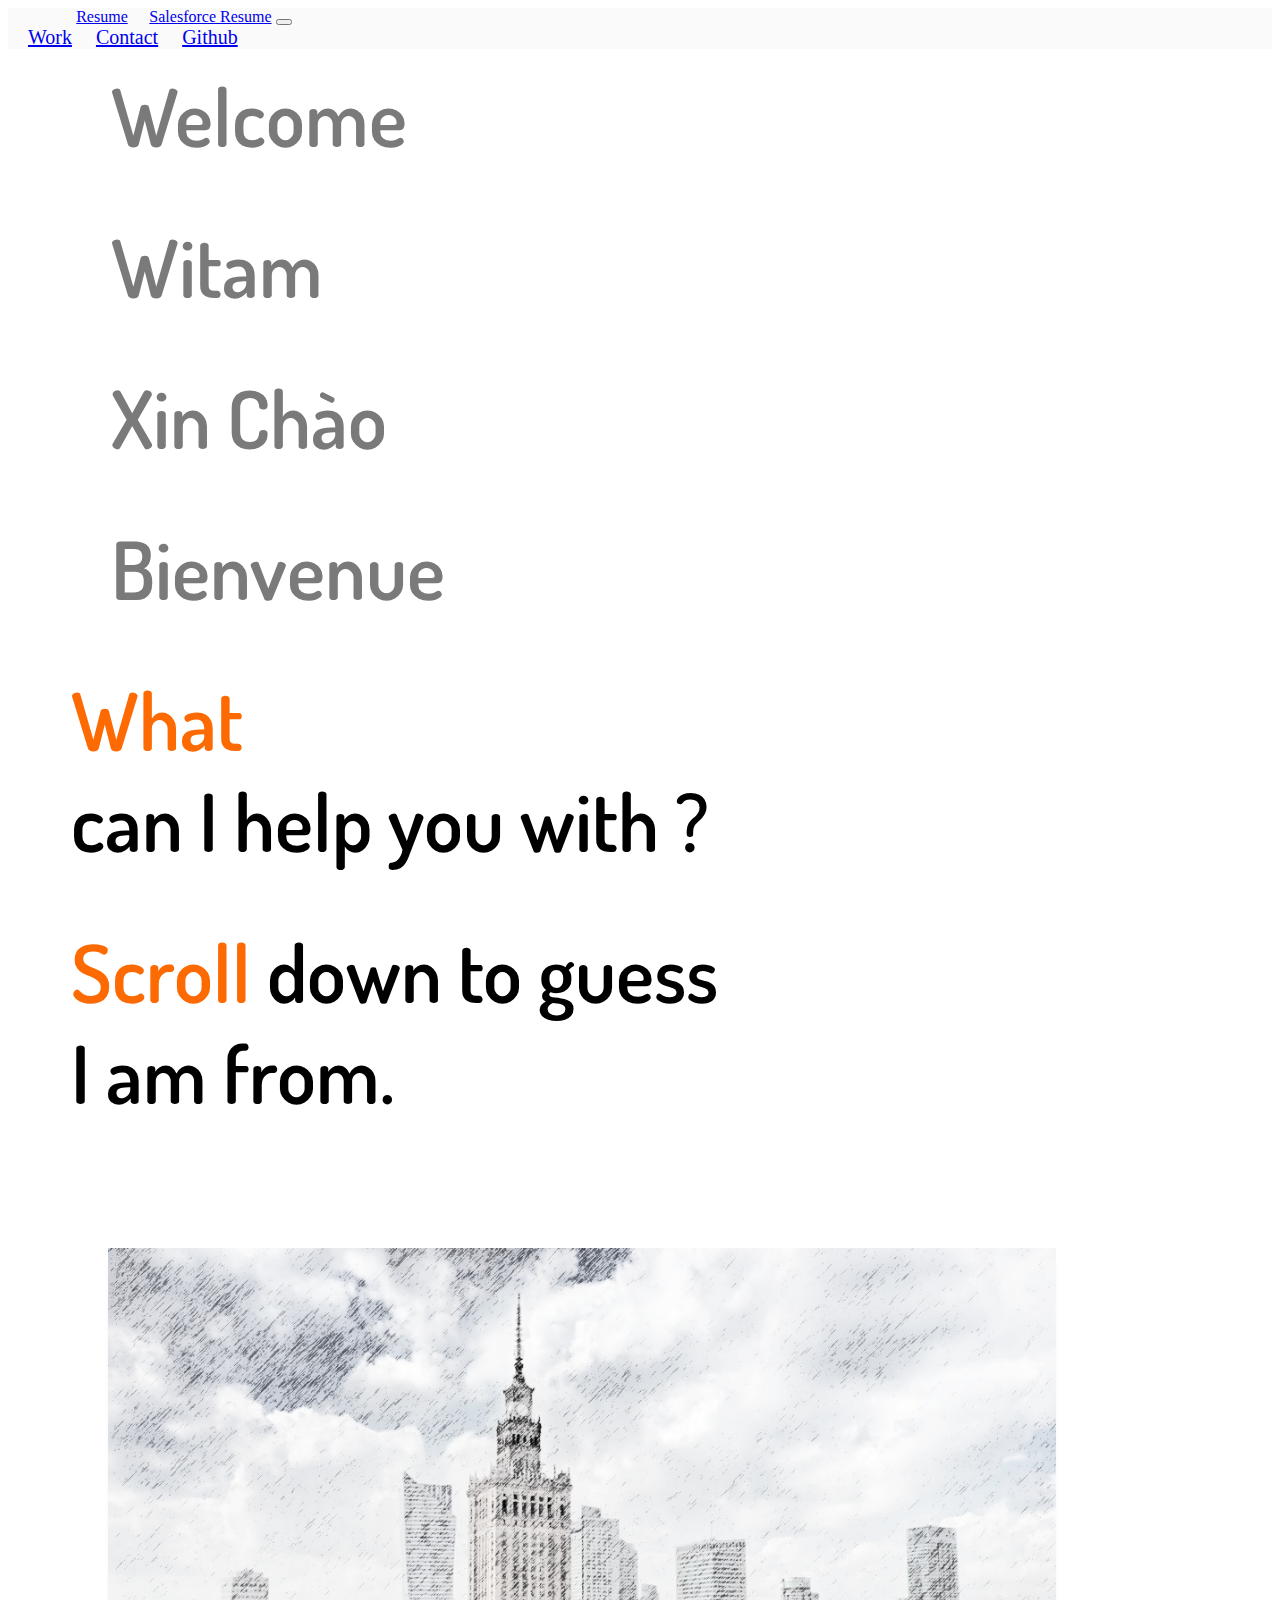
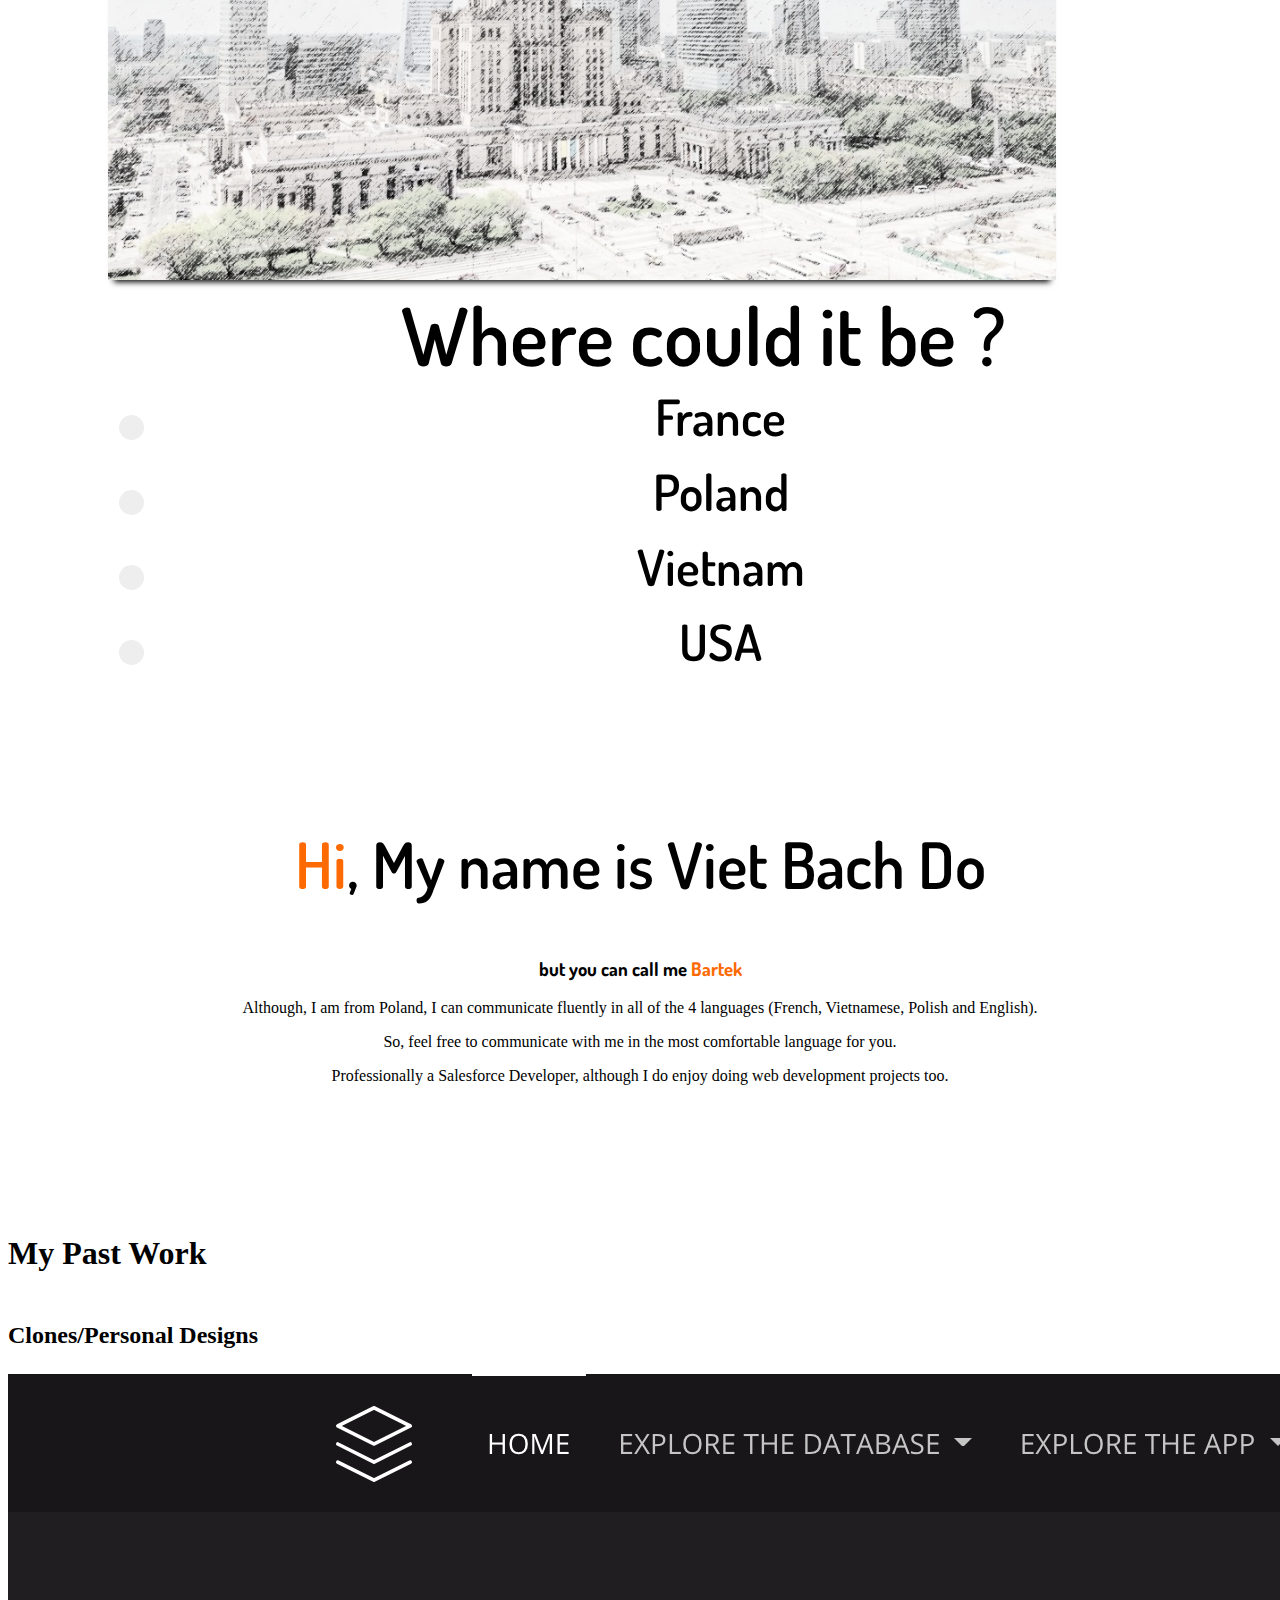
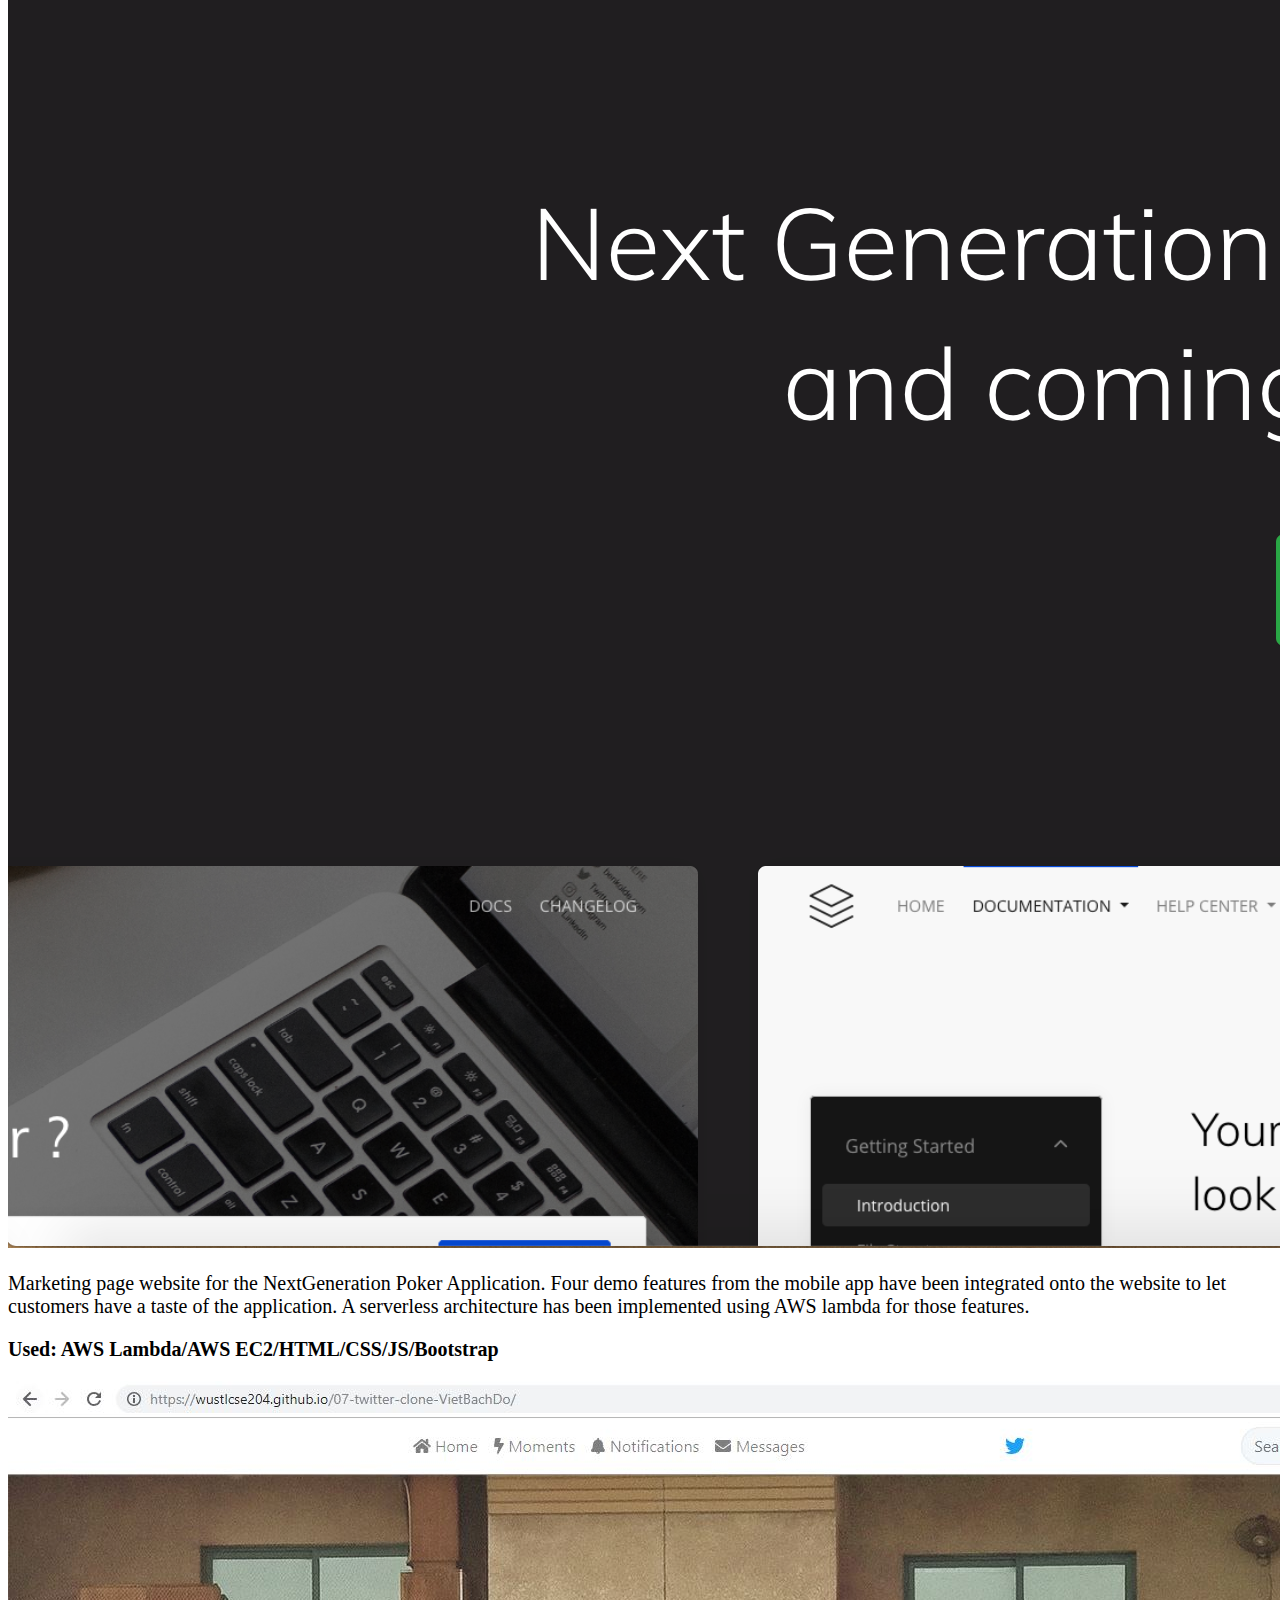
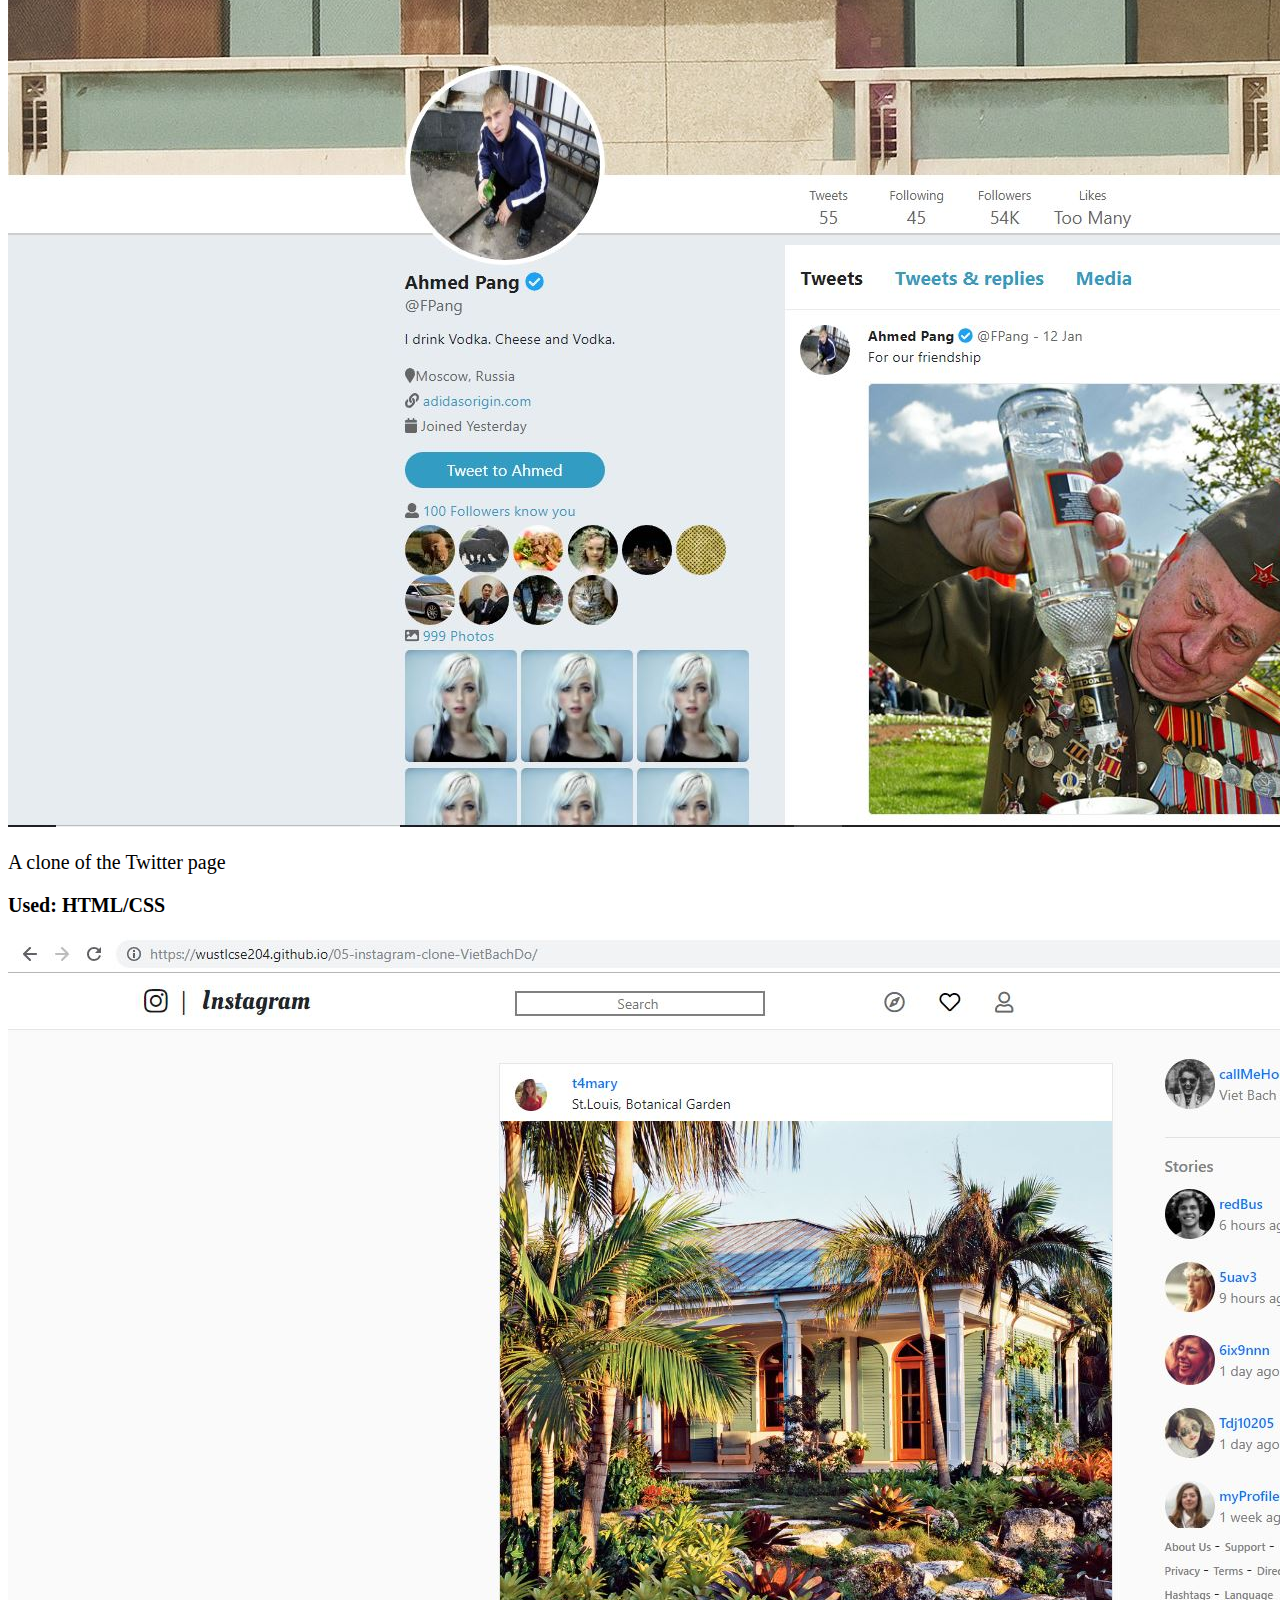
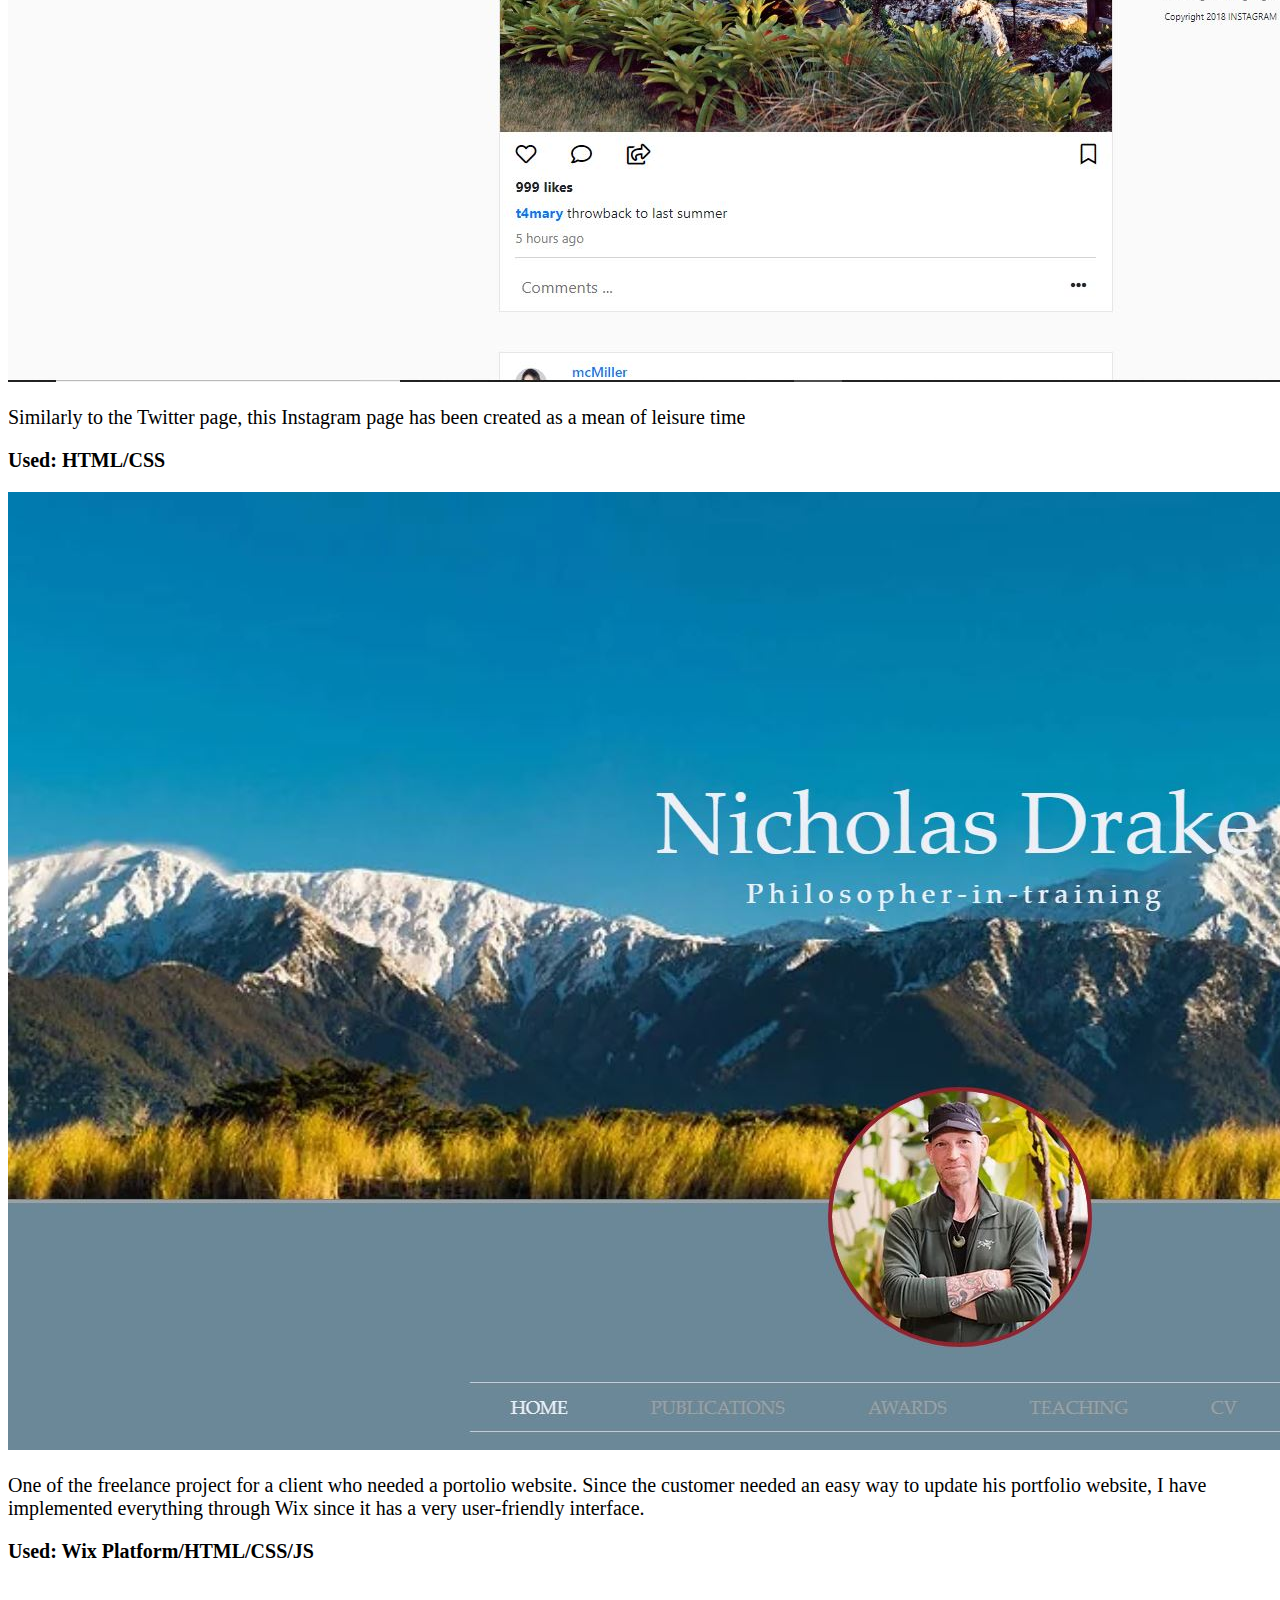
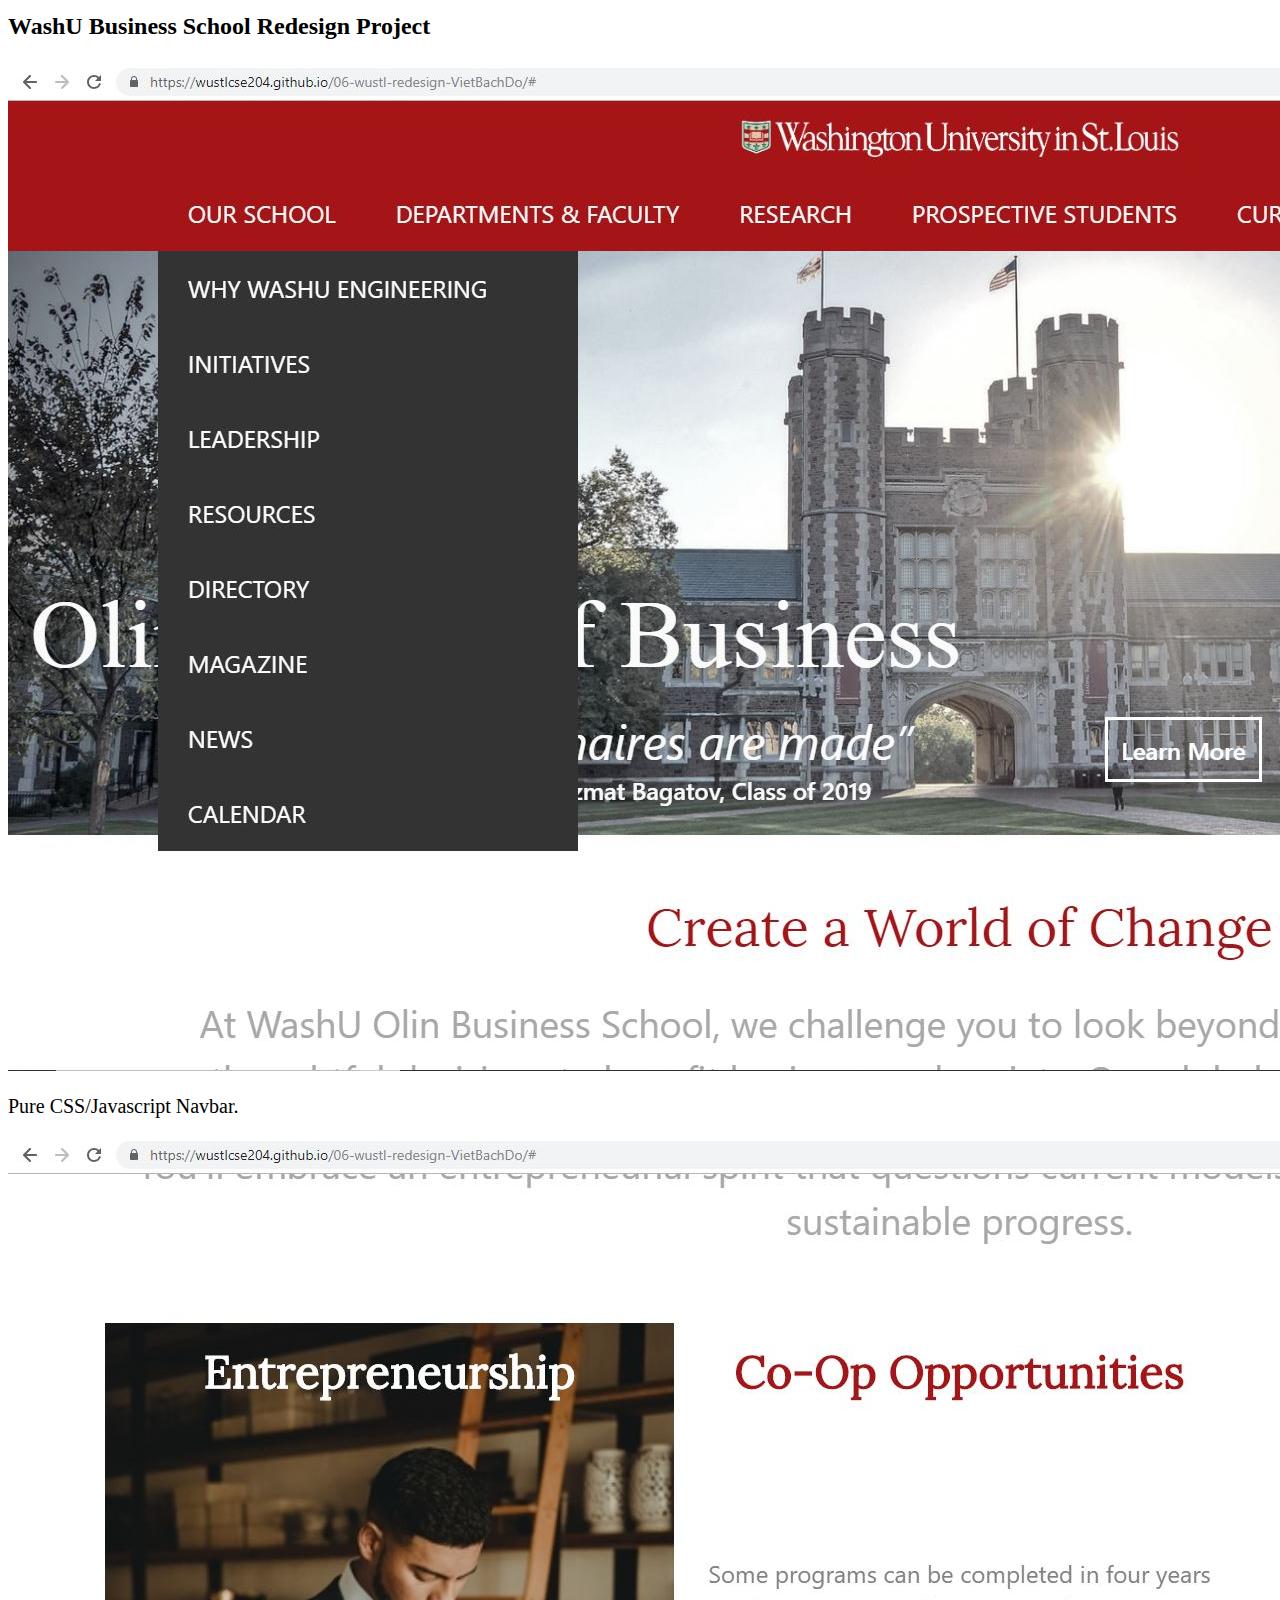
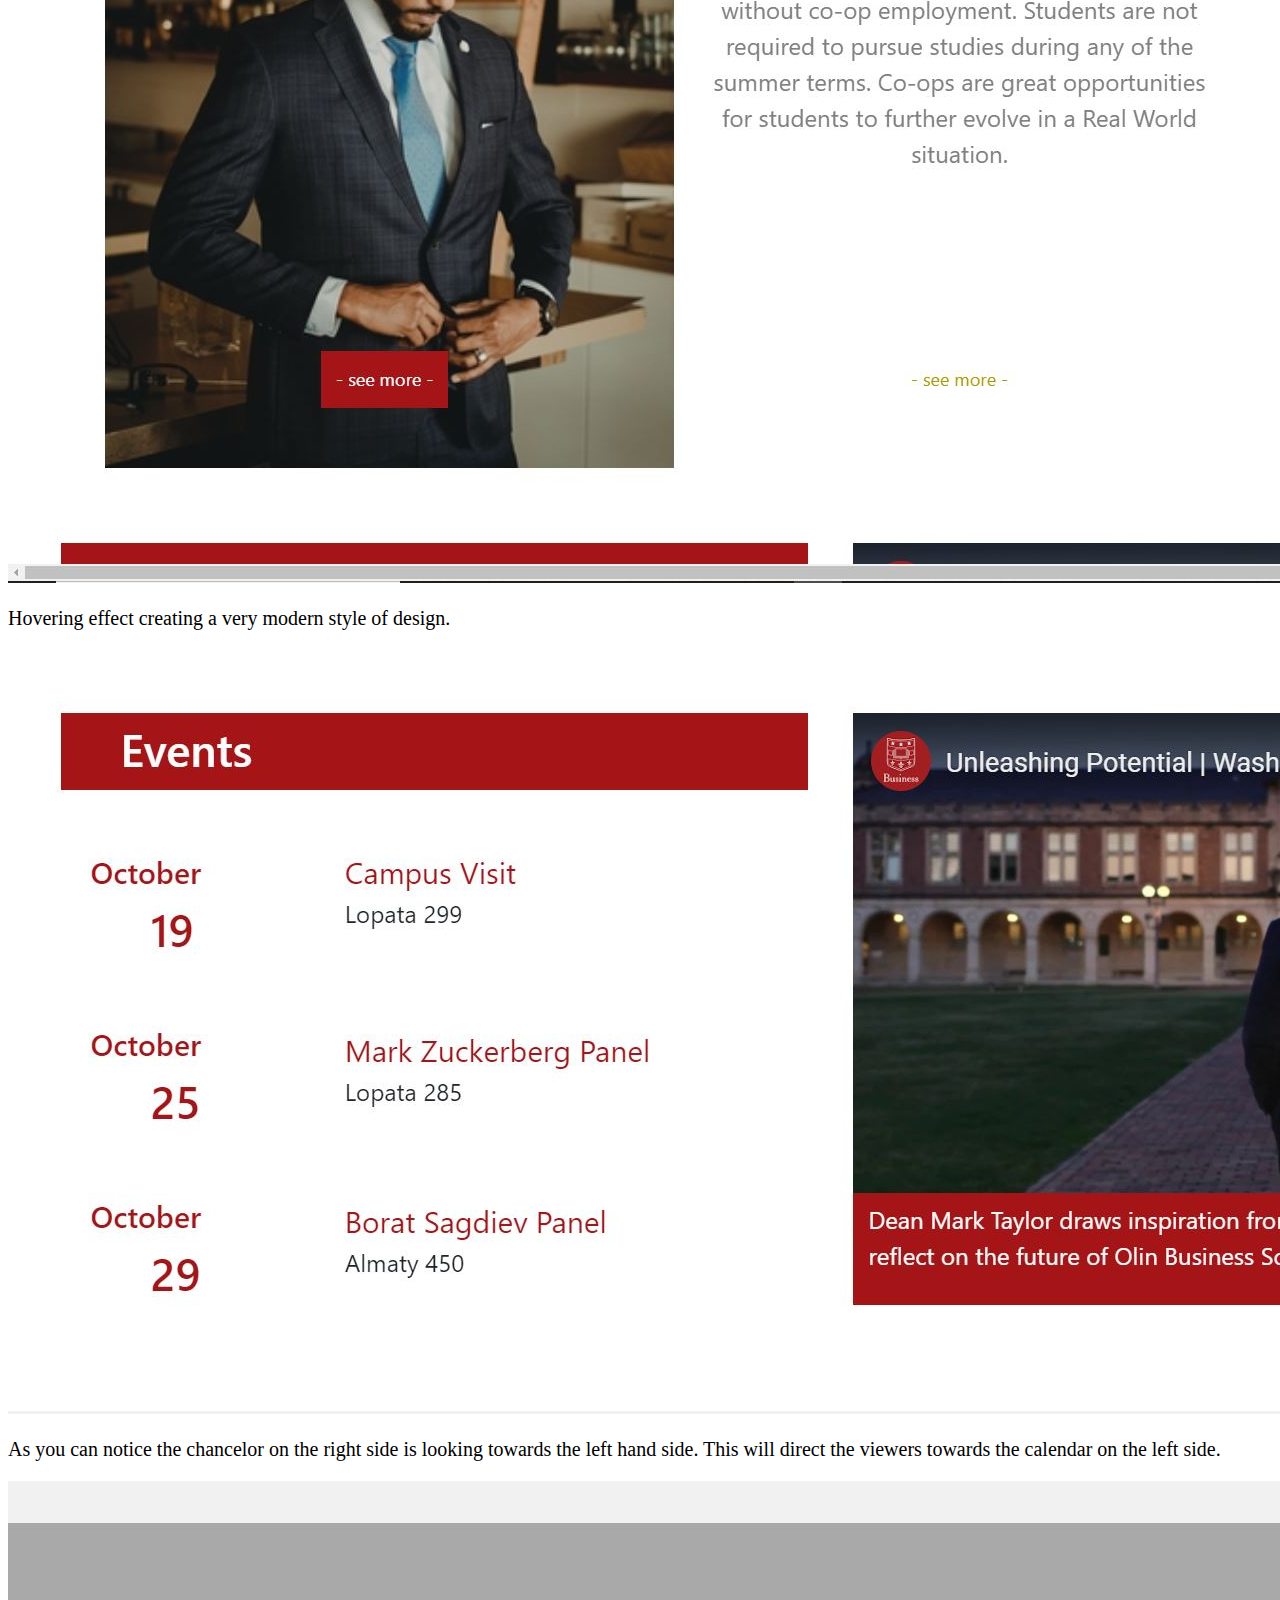
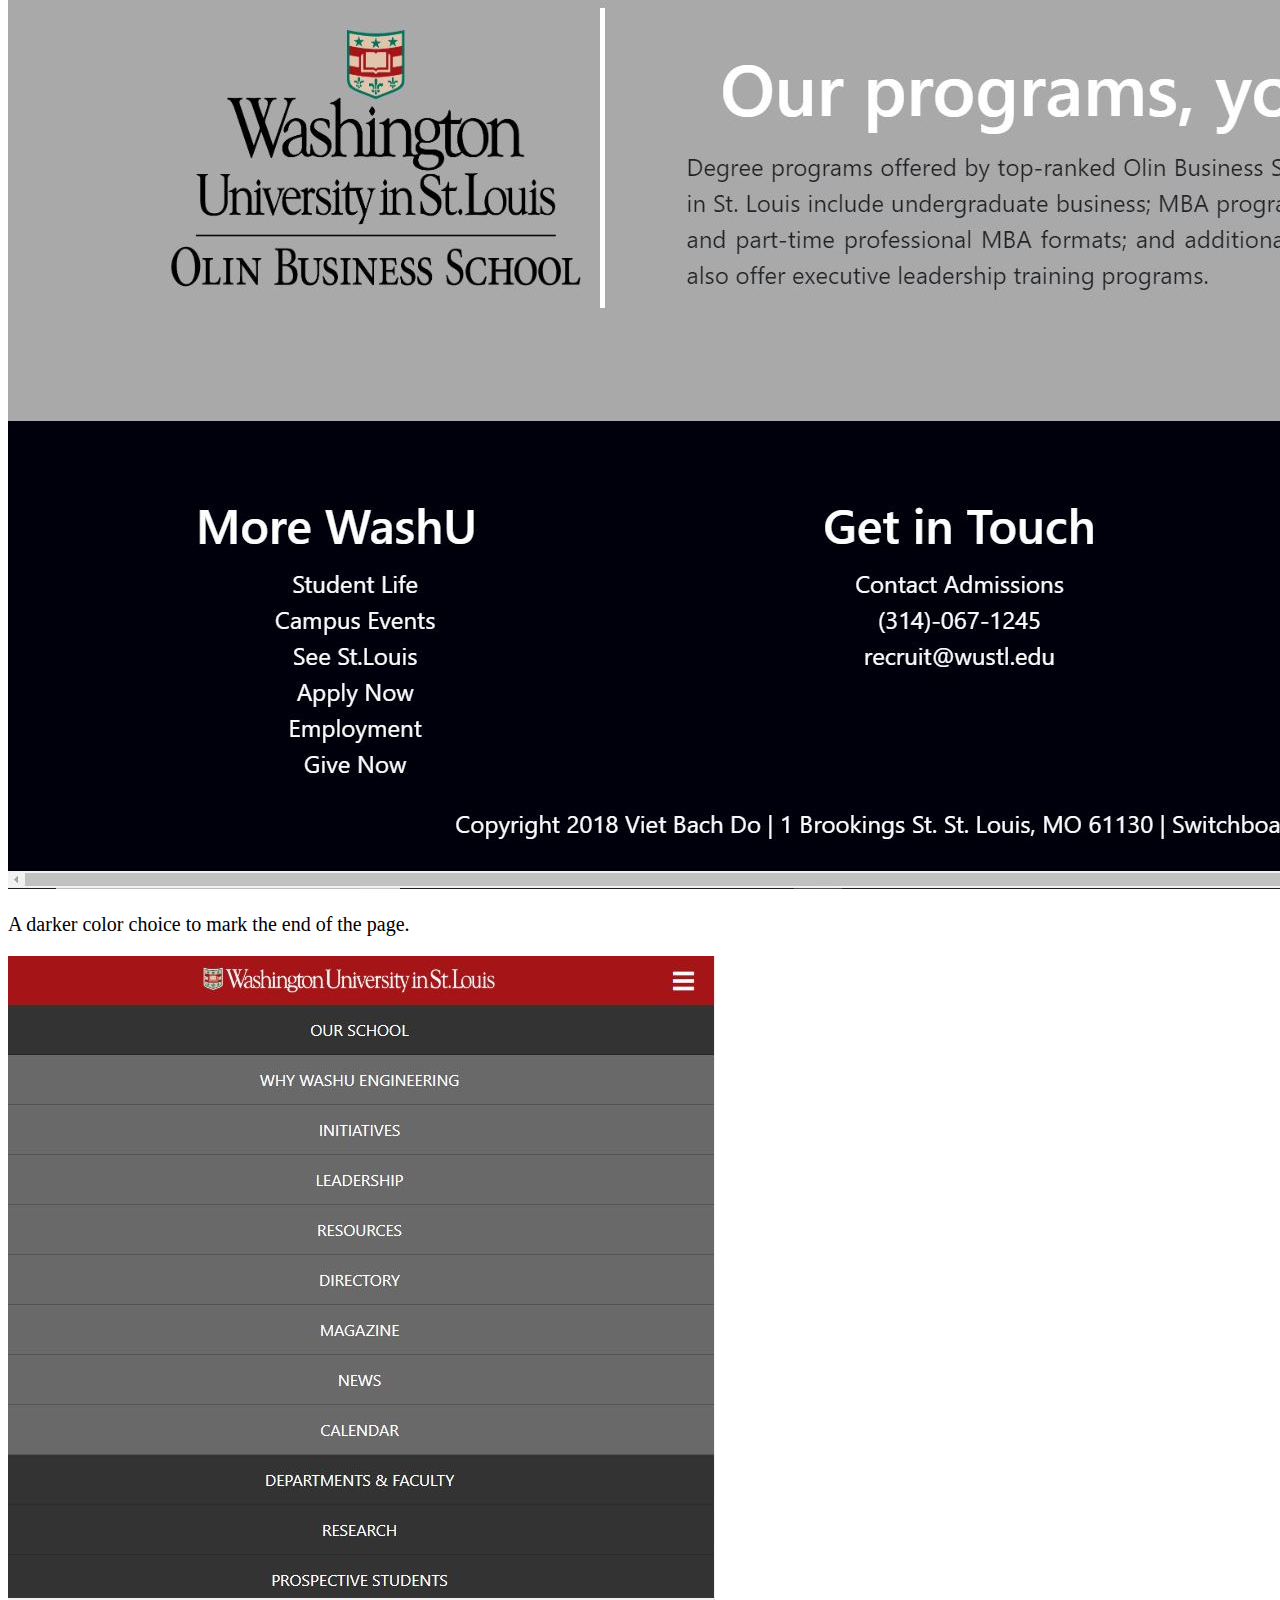
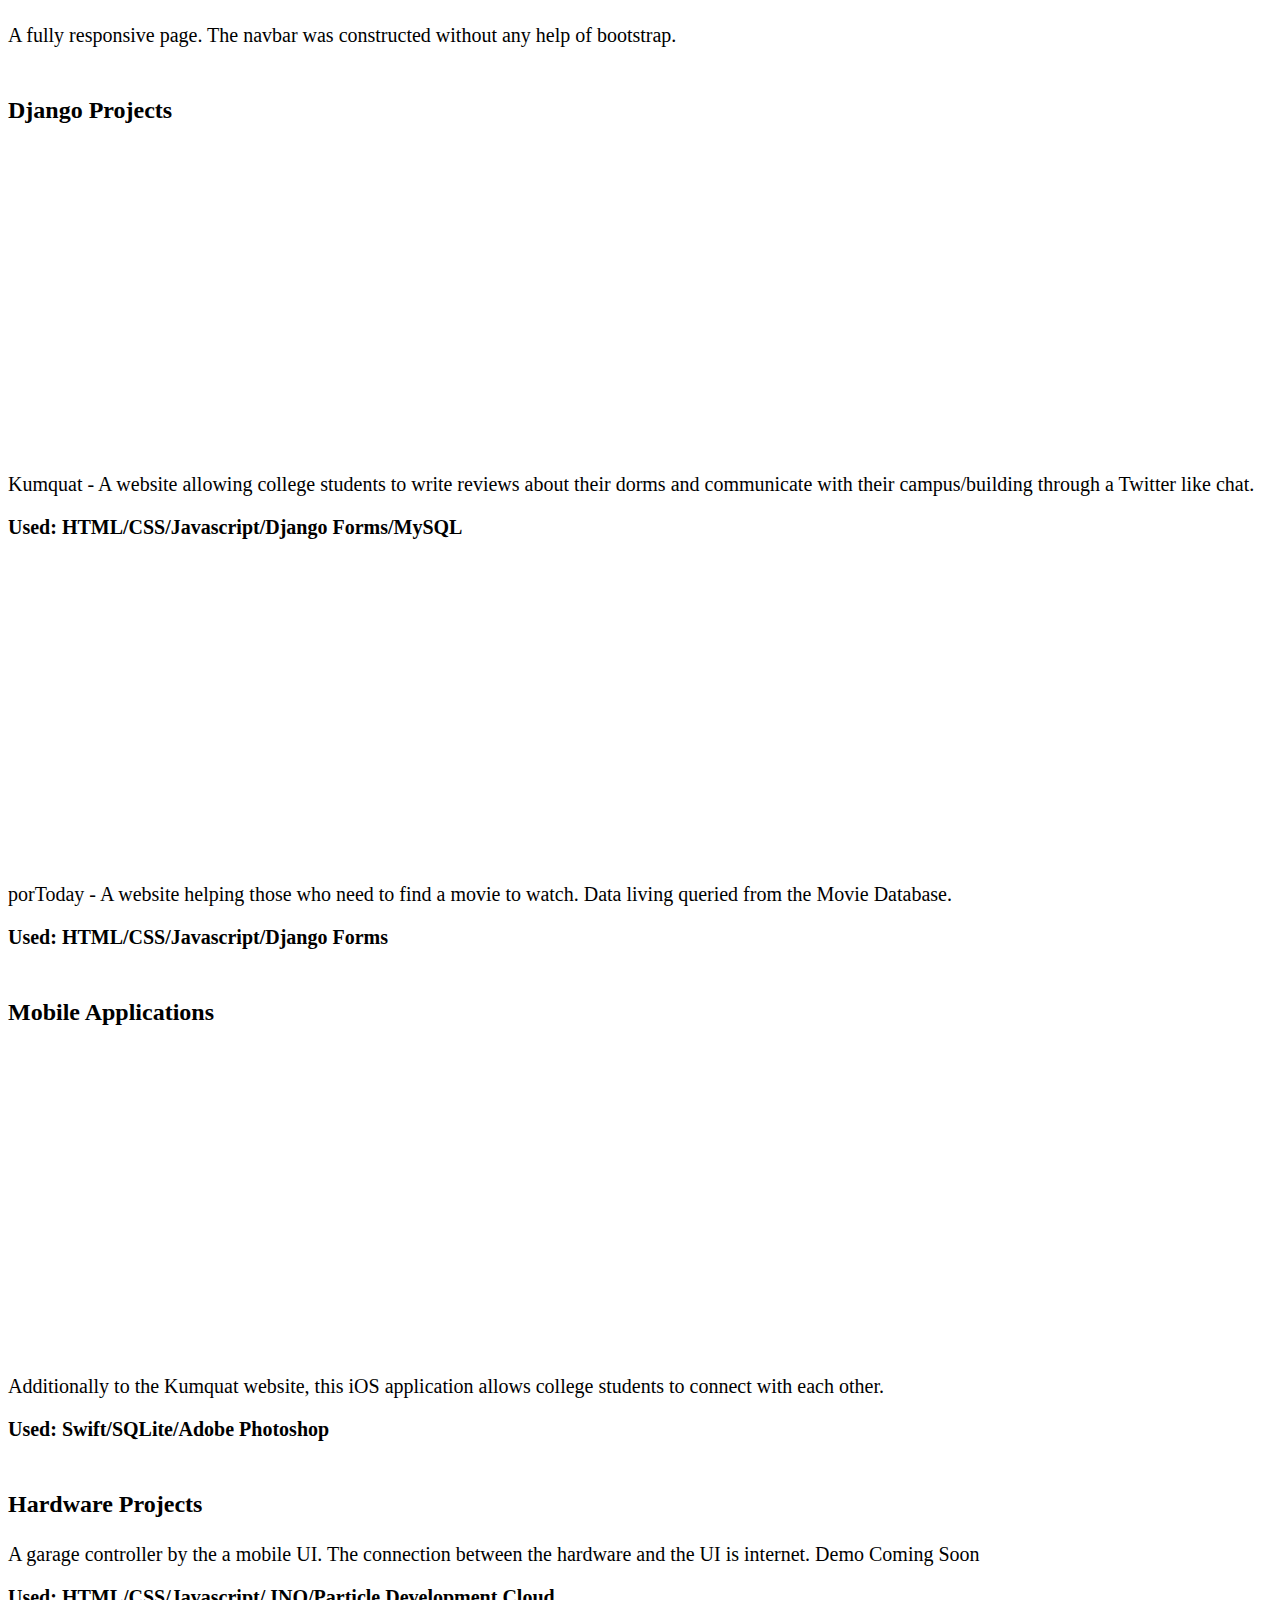
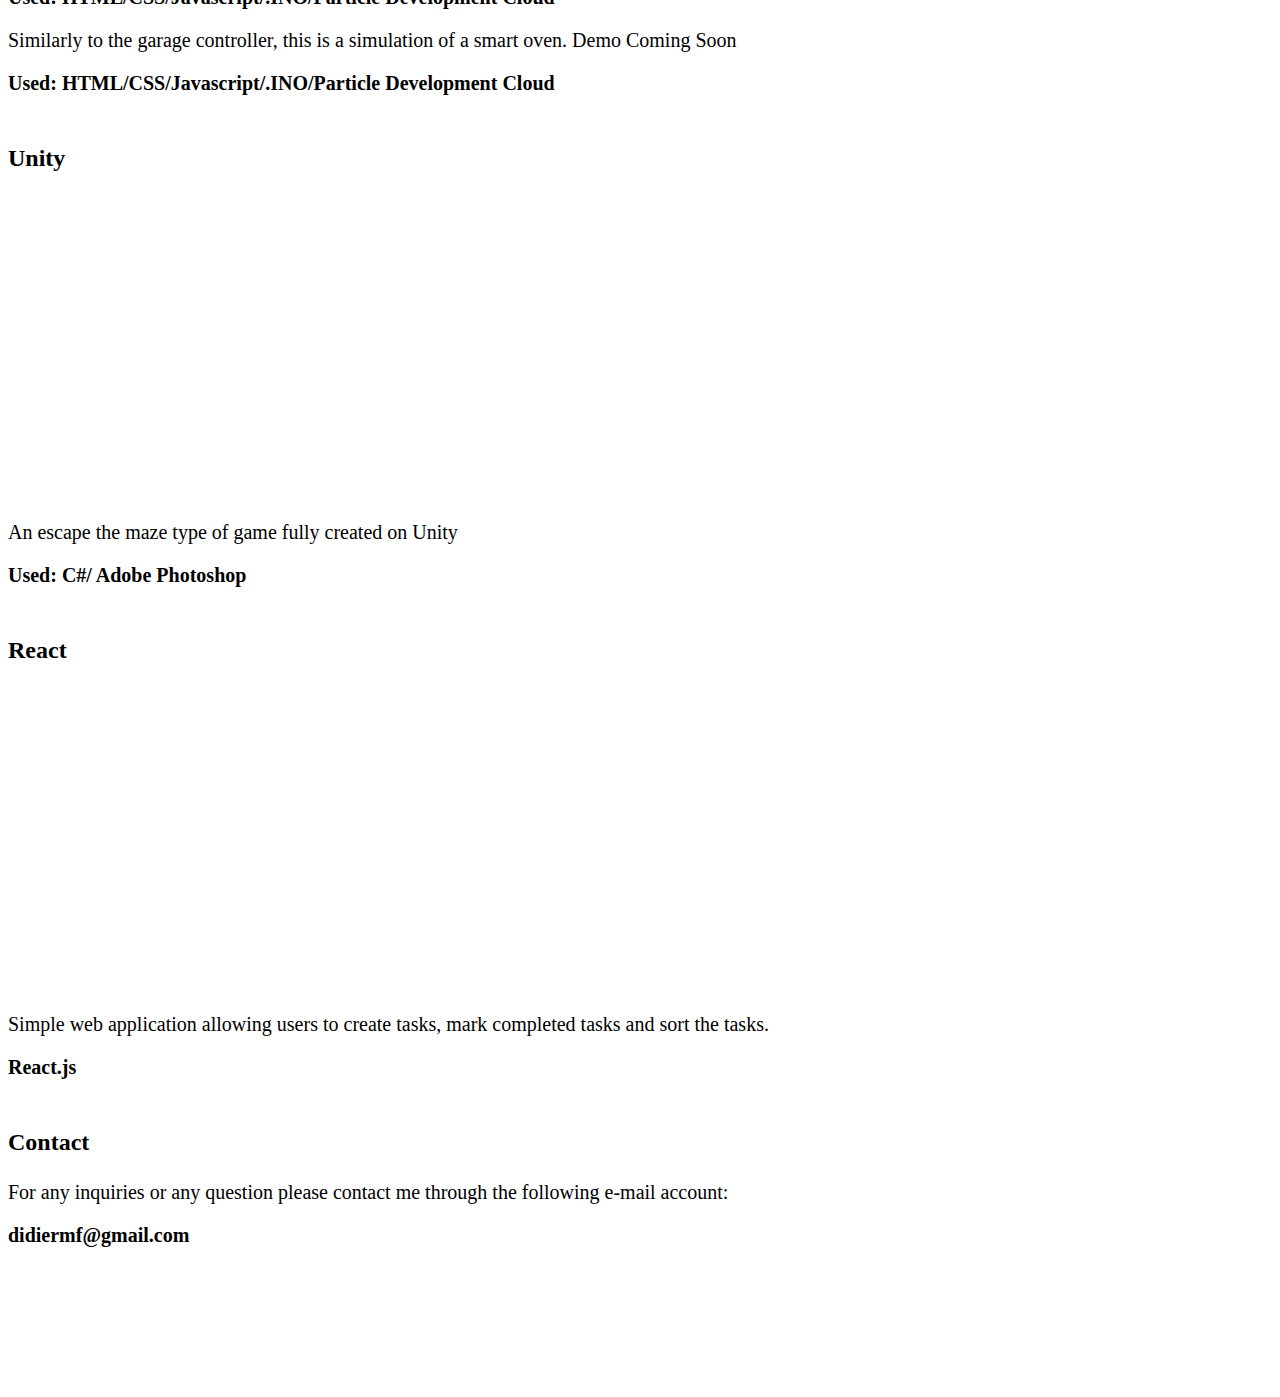
==== commit 497637d4: "update August 2020 v2" ====
--- a/index.html
+++ b/index.html
@@ -1,7 +1,7 @@
 <!DOCTYPE html>
 <html>
 <head>
-  <title>Bartek Do | Web Developer</title>
+  <title>Bartek Do | Salesforce Developer</title>
   <link rel="stylesheet" href="stylesheet.css"/>
   <link rel="stylesheet" href="https://stackpath.bootstrapcdn.com/bootstrap/4.1.3/css/bootstrap.min.css" integrity="sha384-MCw98/SFnGE8fJT3GXwEOngsV7Zt27NXFoaoApmYm81iuXoPkFOJwJ8ERdknLPMO" crossorigin="anonymous">
   <link rel="stylesheet" href="https://use.fontawesome.com/releases/v5.6.3/css/all.css" integrity="sha384-UHRtZLI+pbxtHCWp1t77Bi1L4ZtiqrqD80Kn4Z8NTSRyMA2Fd33n5dQ8lWUE00s/" crossorigin="anonymous">
@@ -133,7 +133,7 @@
             </div>
             <div class="col-md-4">
               <div class="card mb-4 box-shadow">
-                <a href="https://www.nicholasdrake.org/"><img class="card-img-top" src="wix.jpg" alt="Card image cap"/></a>
+                <a href="https://www.nicholasdrake.org/"><img class="card-img-top" src="wix.JPG" alt="Card image cap"/></a>
                 <div class="card-body">
                   <p class="card-text">One of the freelance project for a client who needed a portolio website. Since the customer needed an easy way
                   to update his portfolio website, I have implemented everything through Wix since it has a very user-friendly interface.</p>
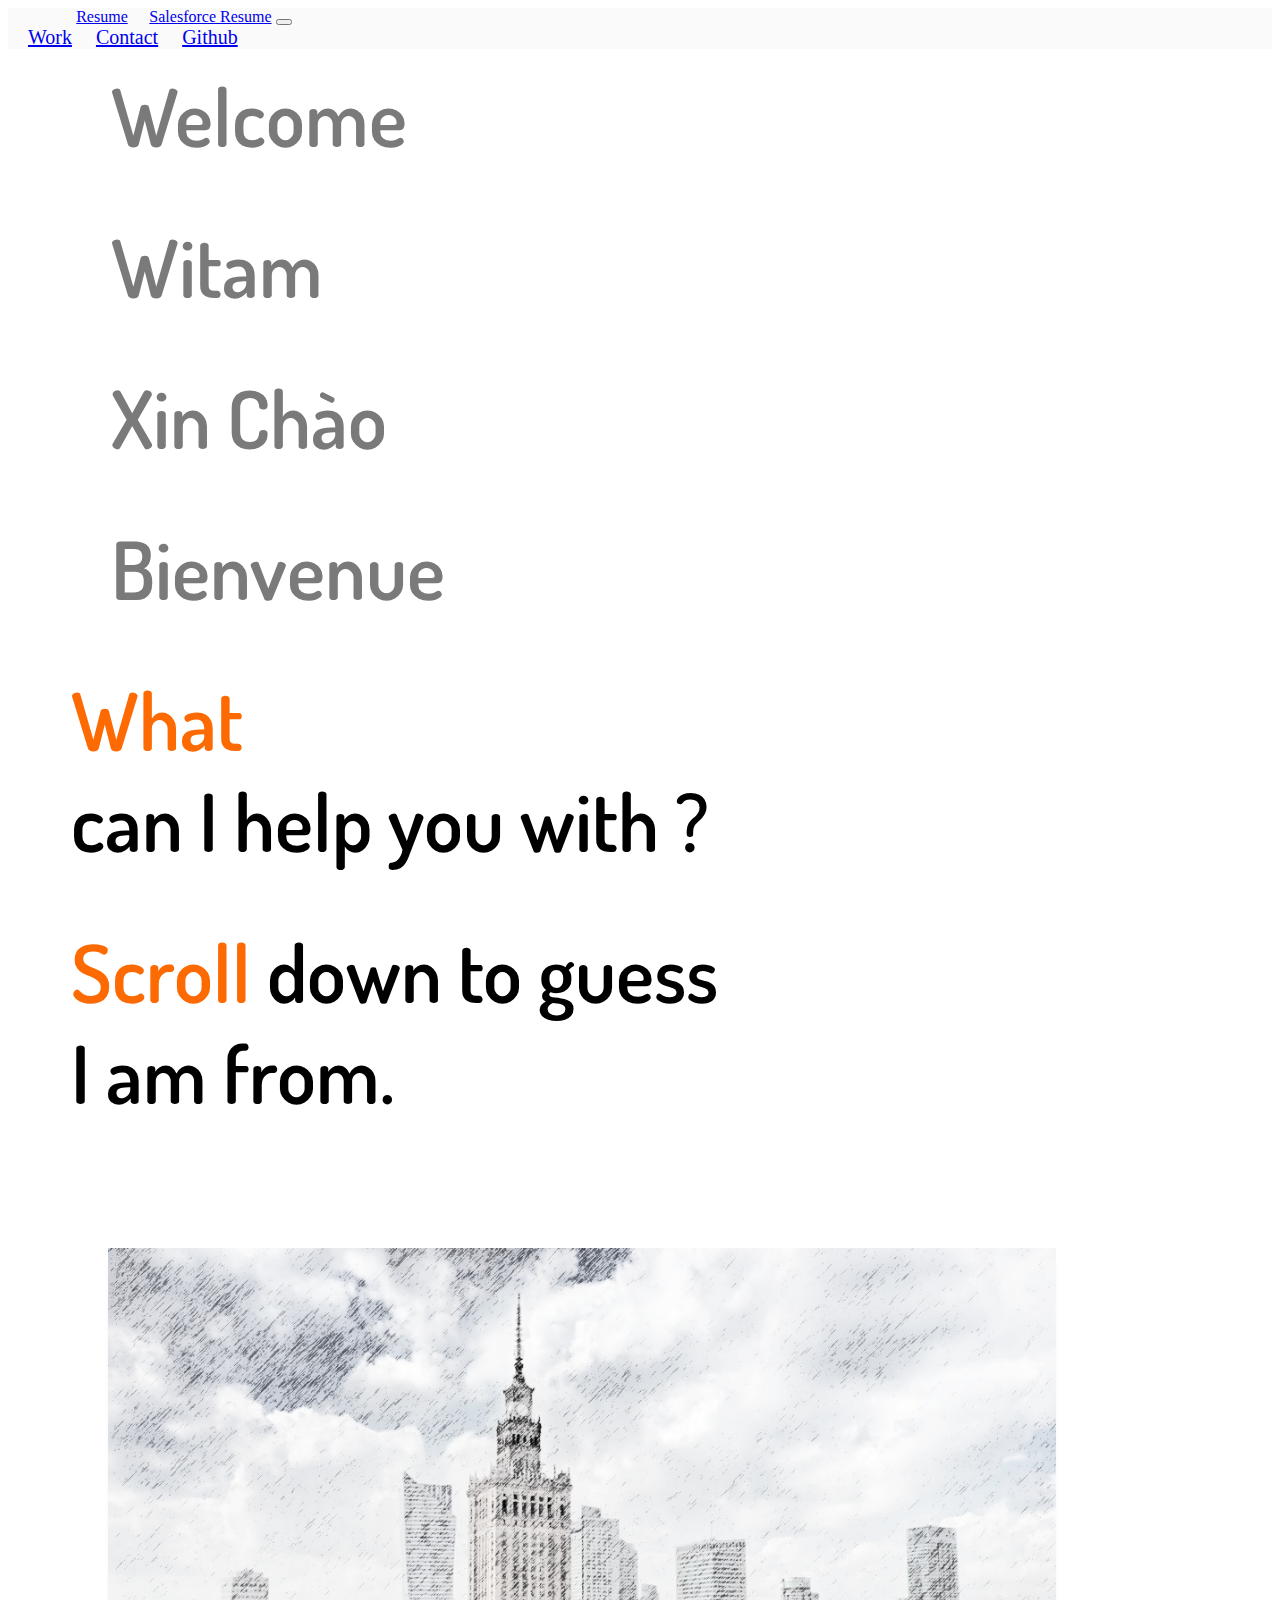
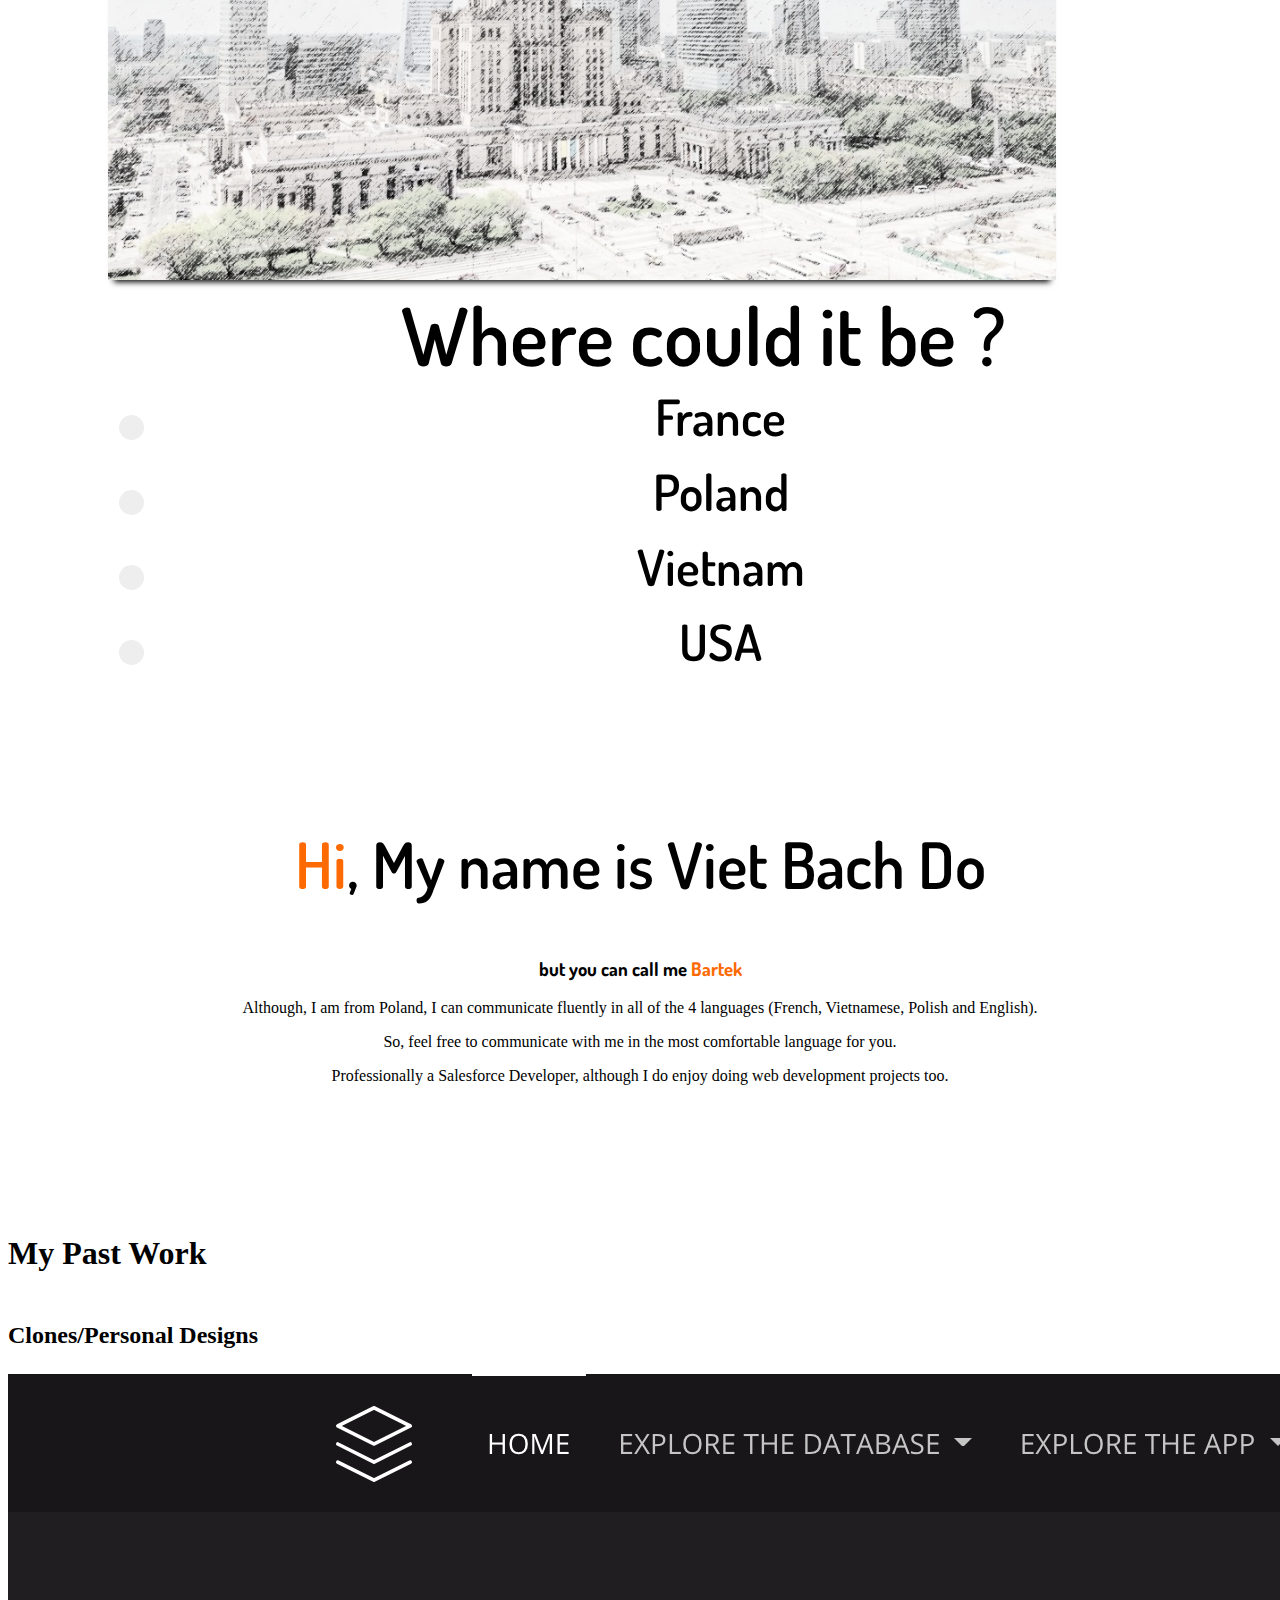
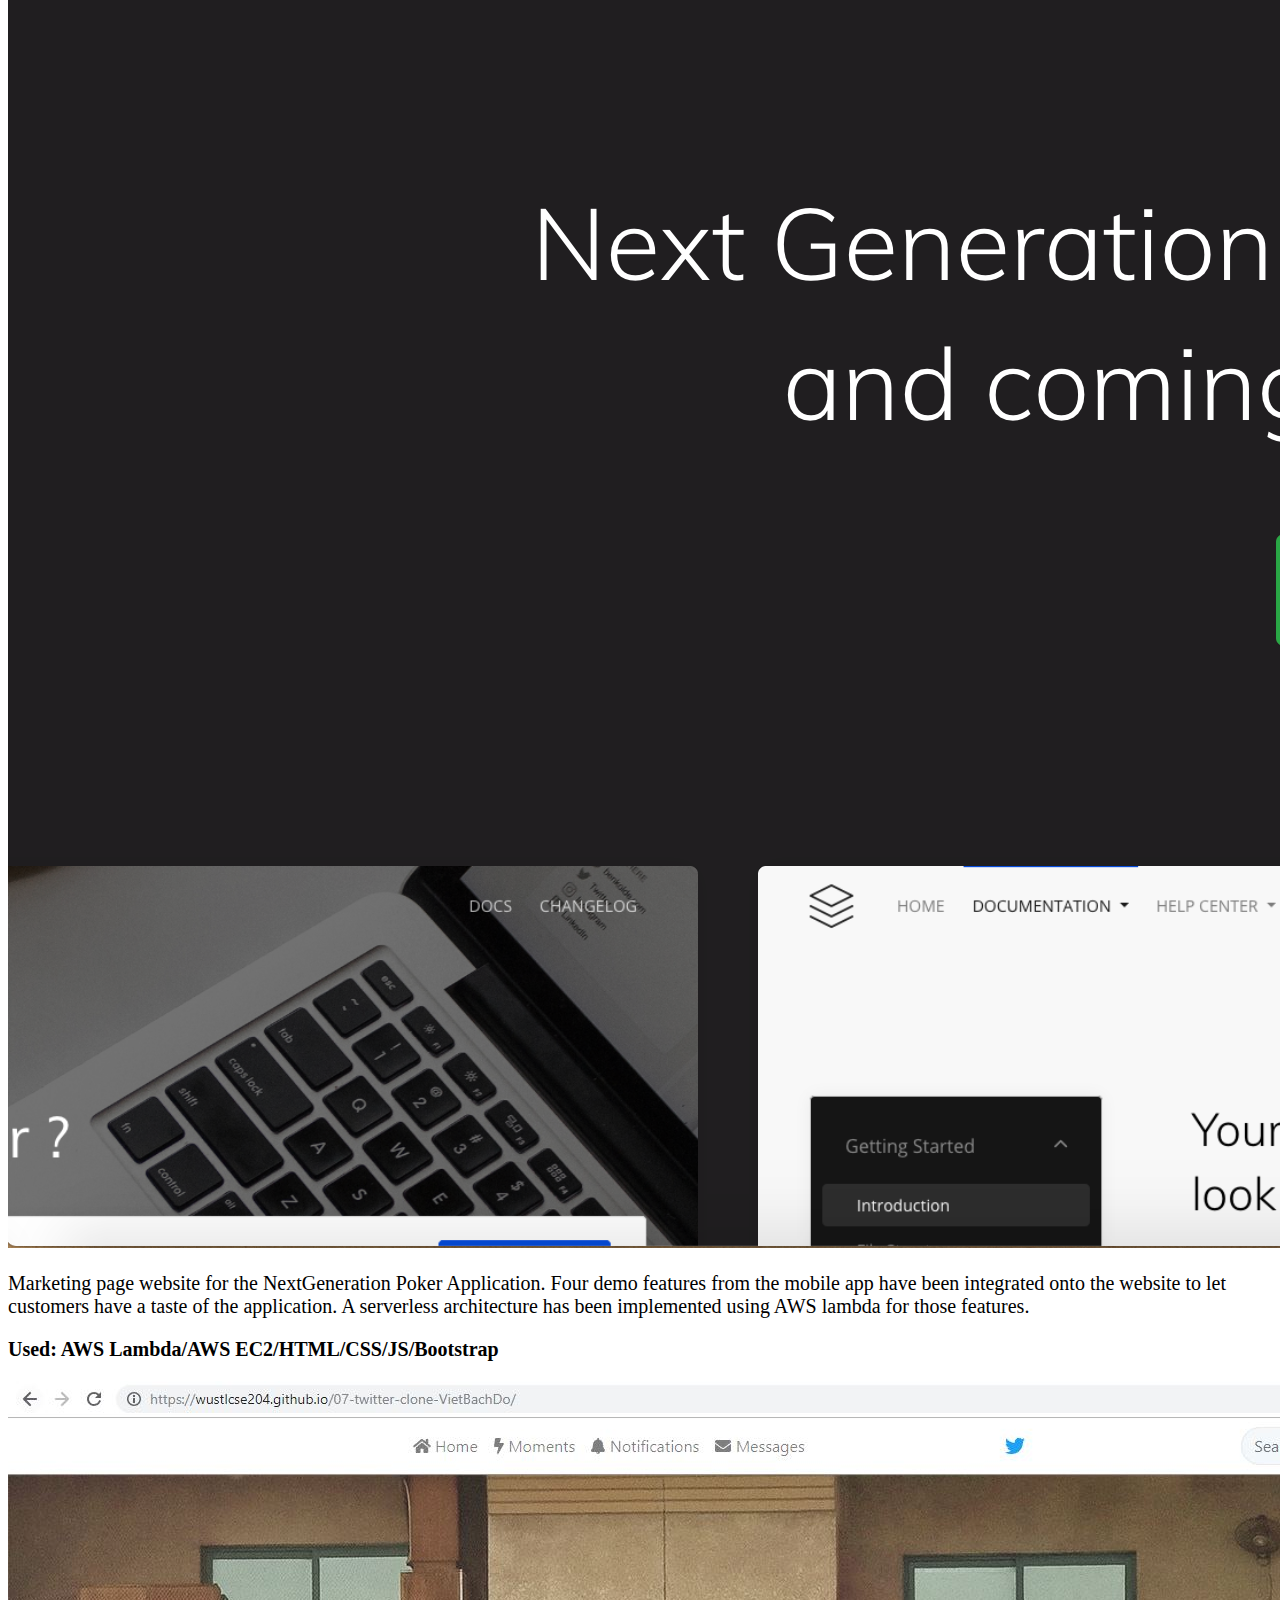
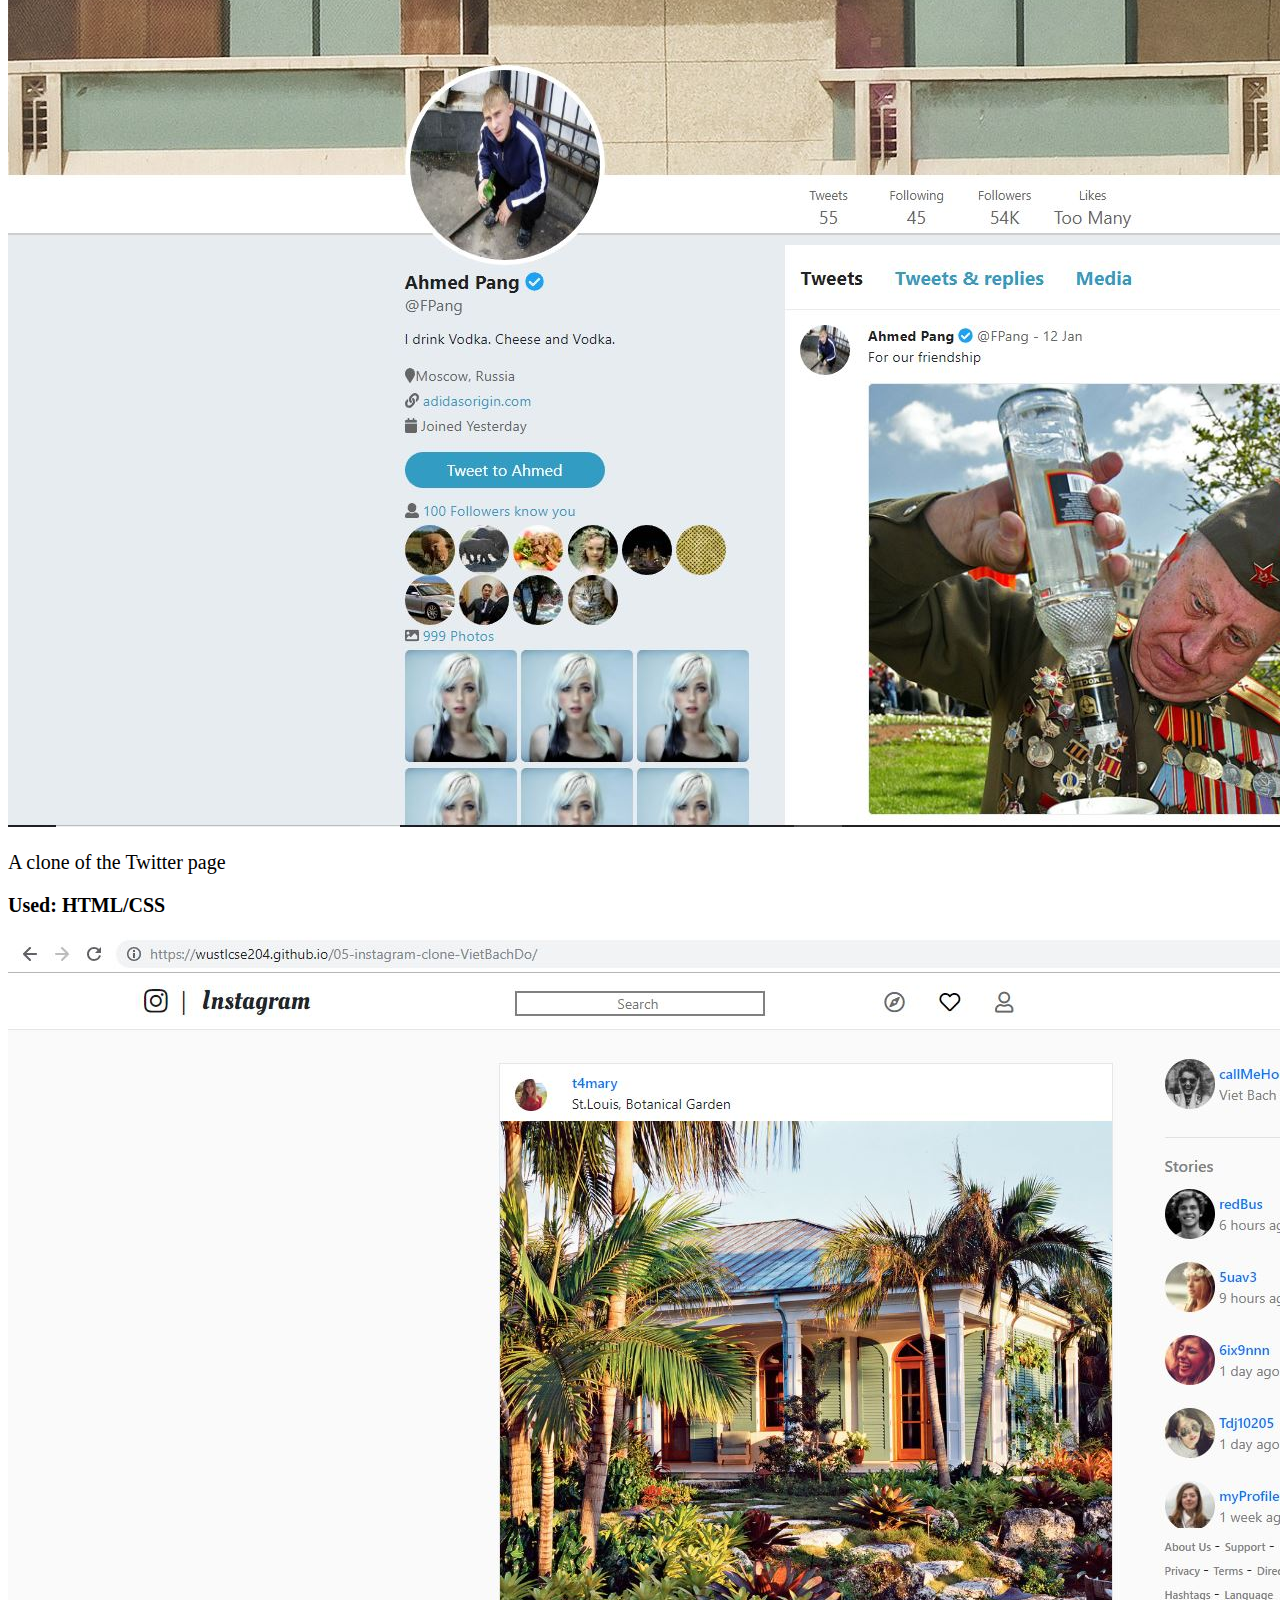
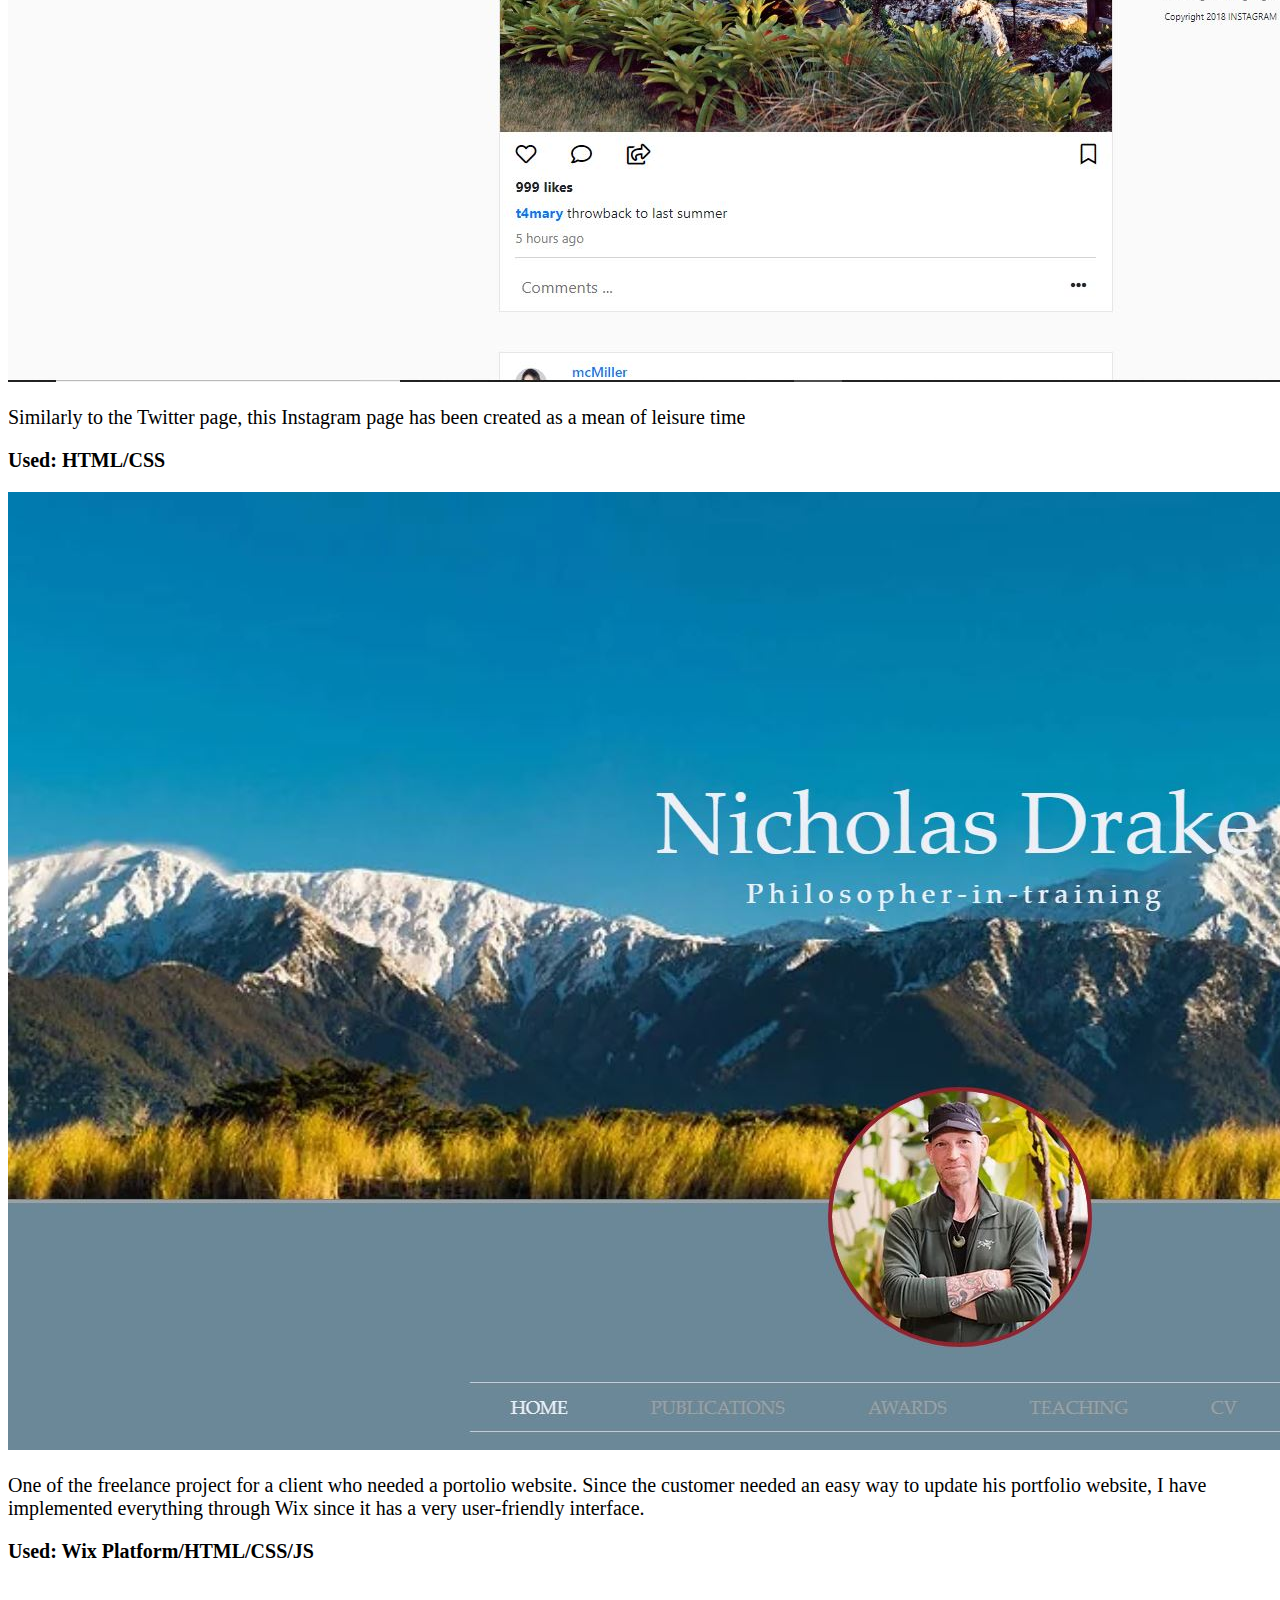
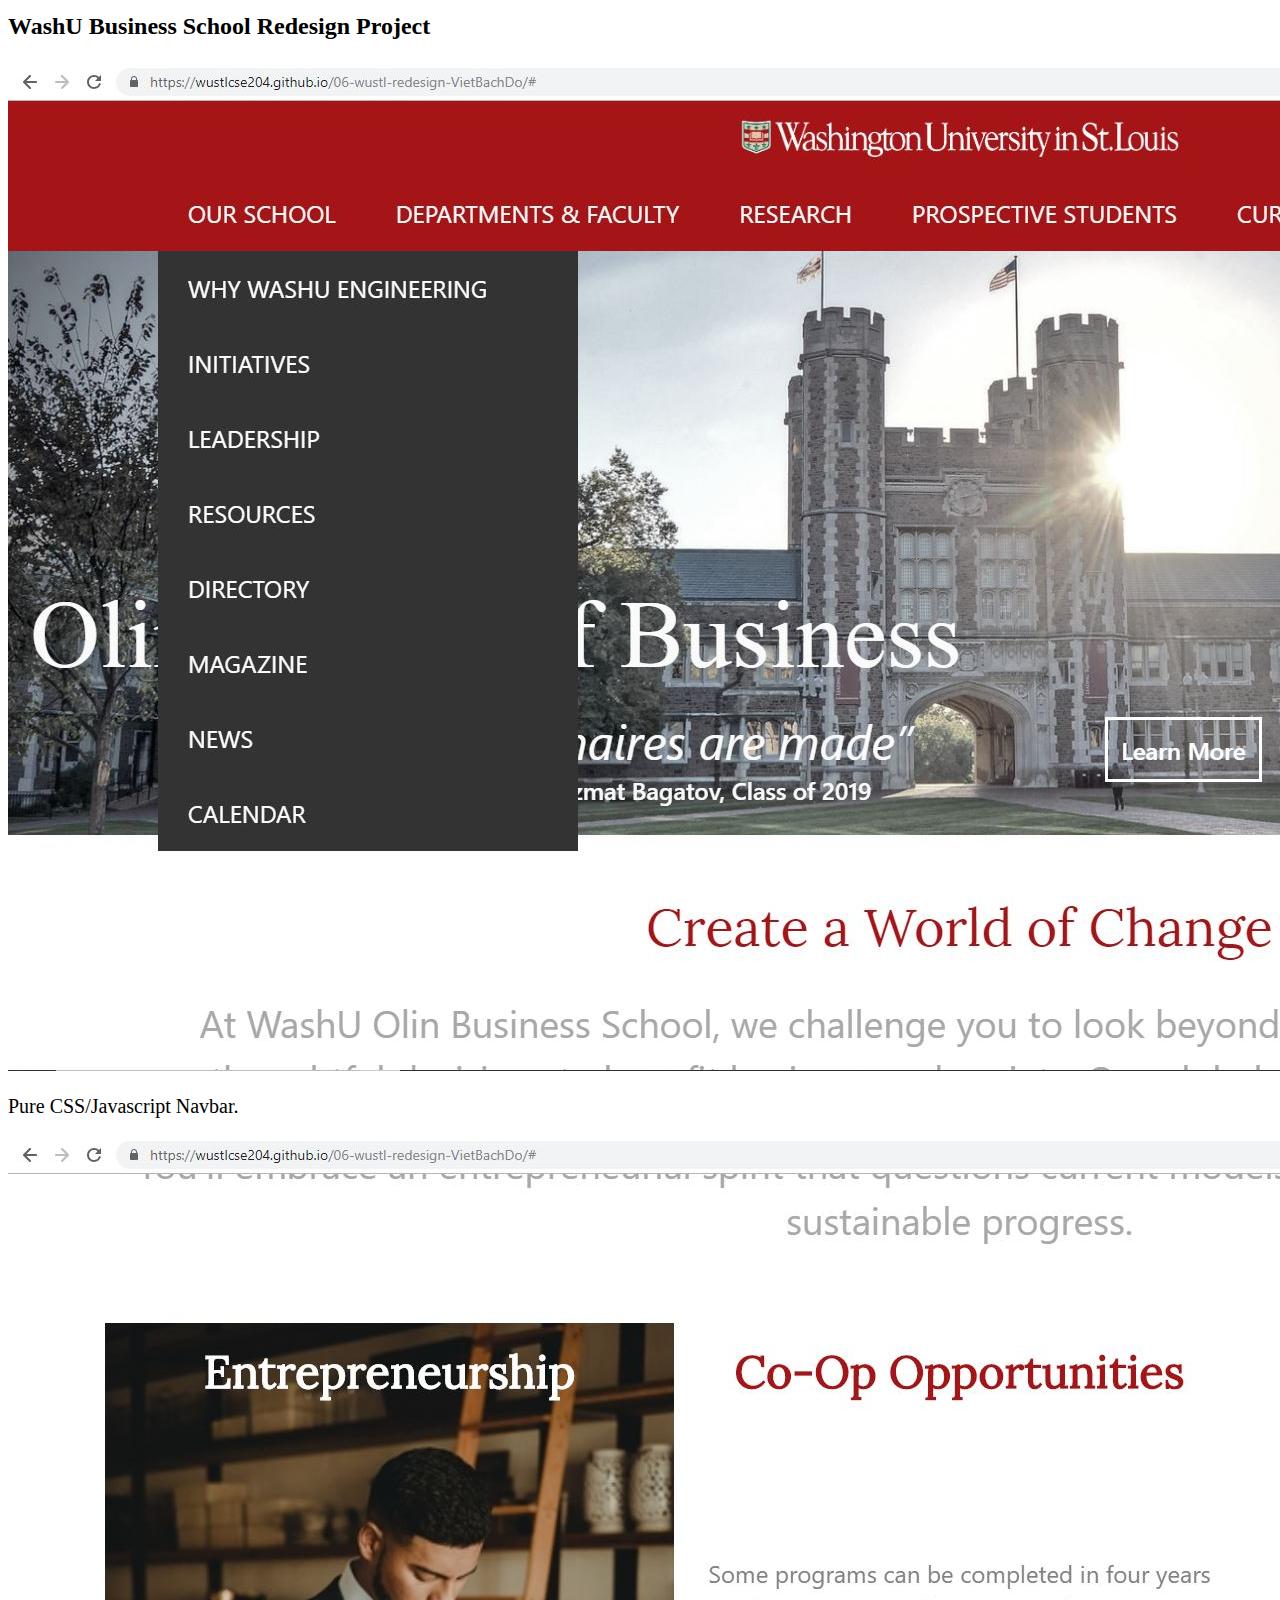
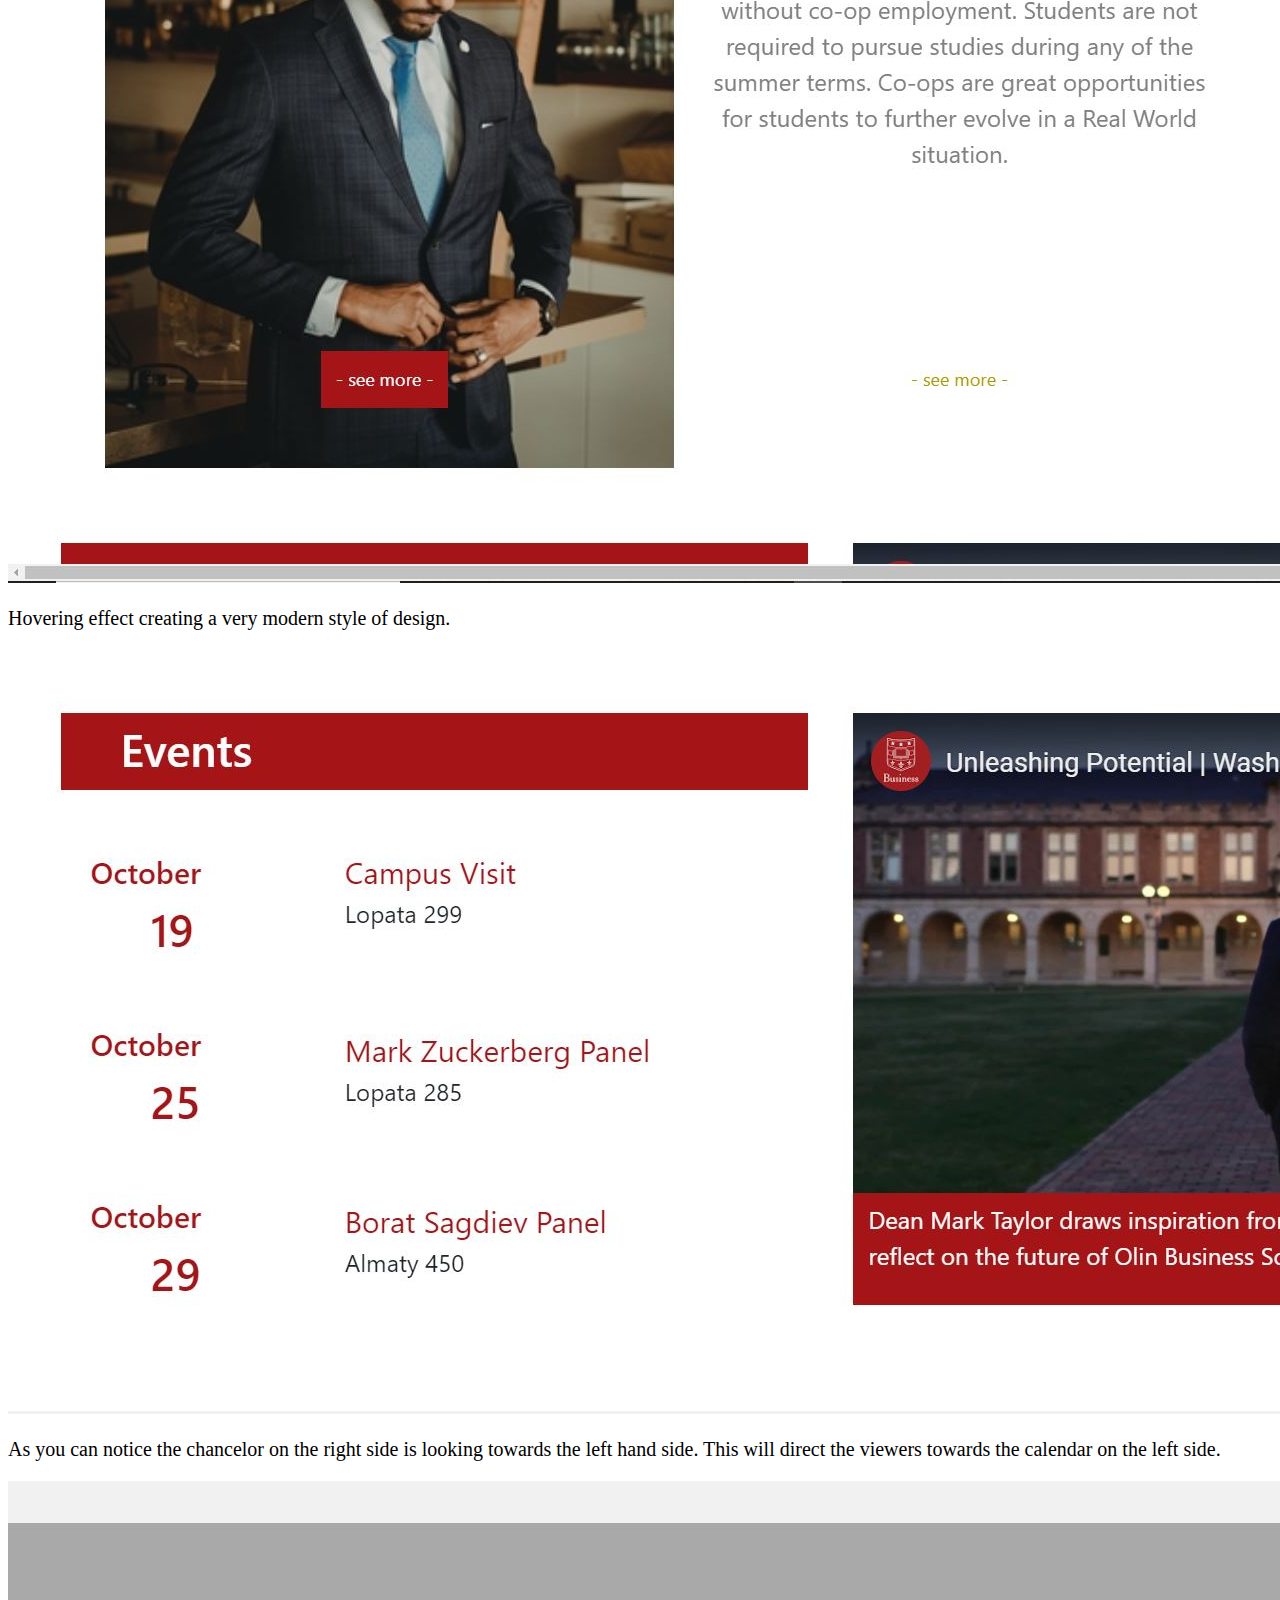
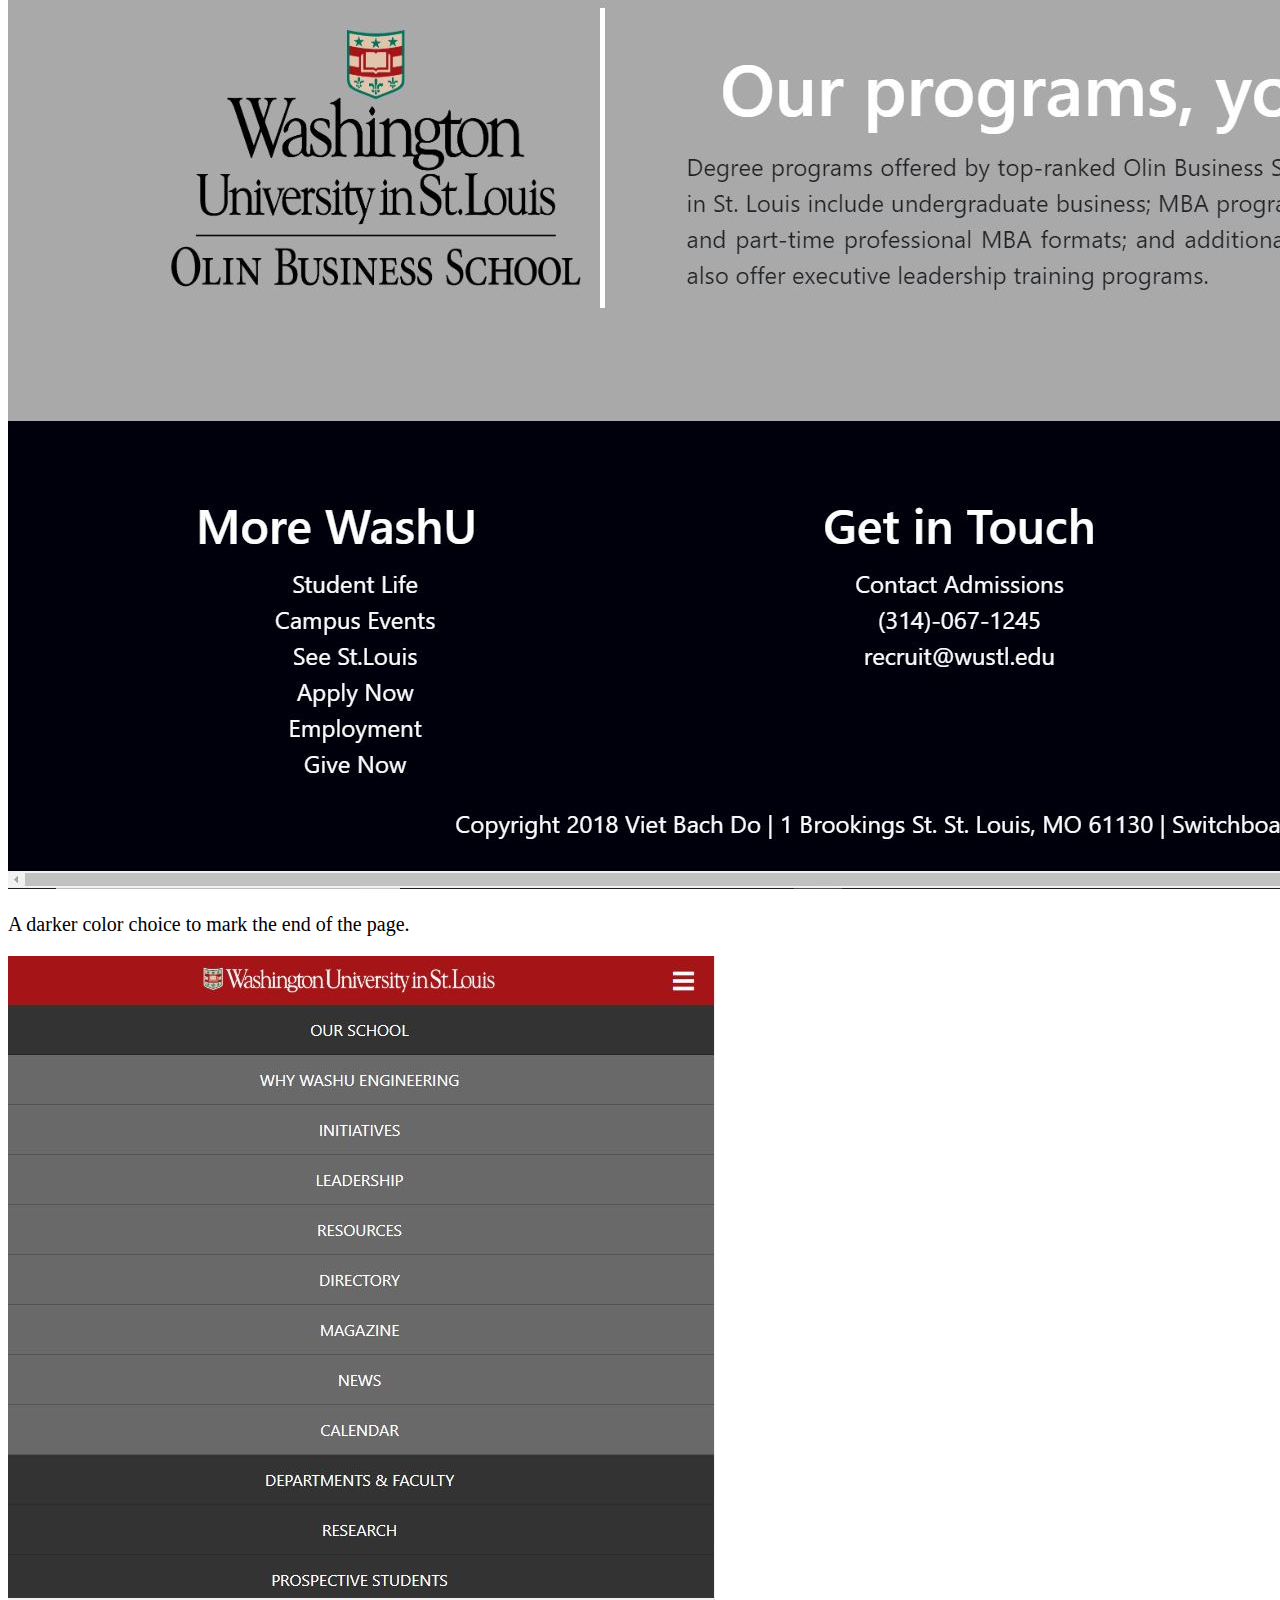
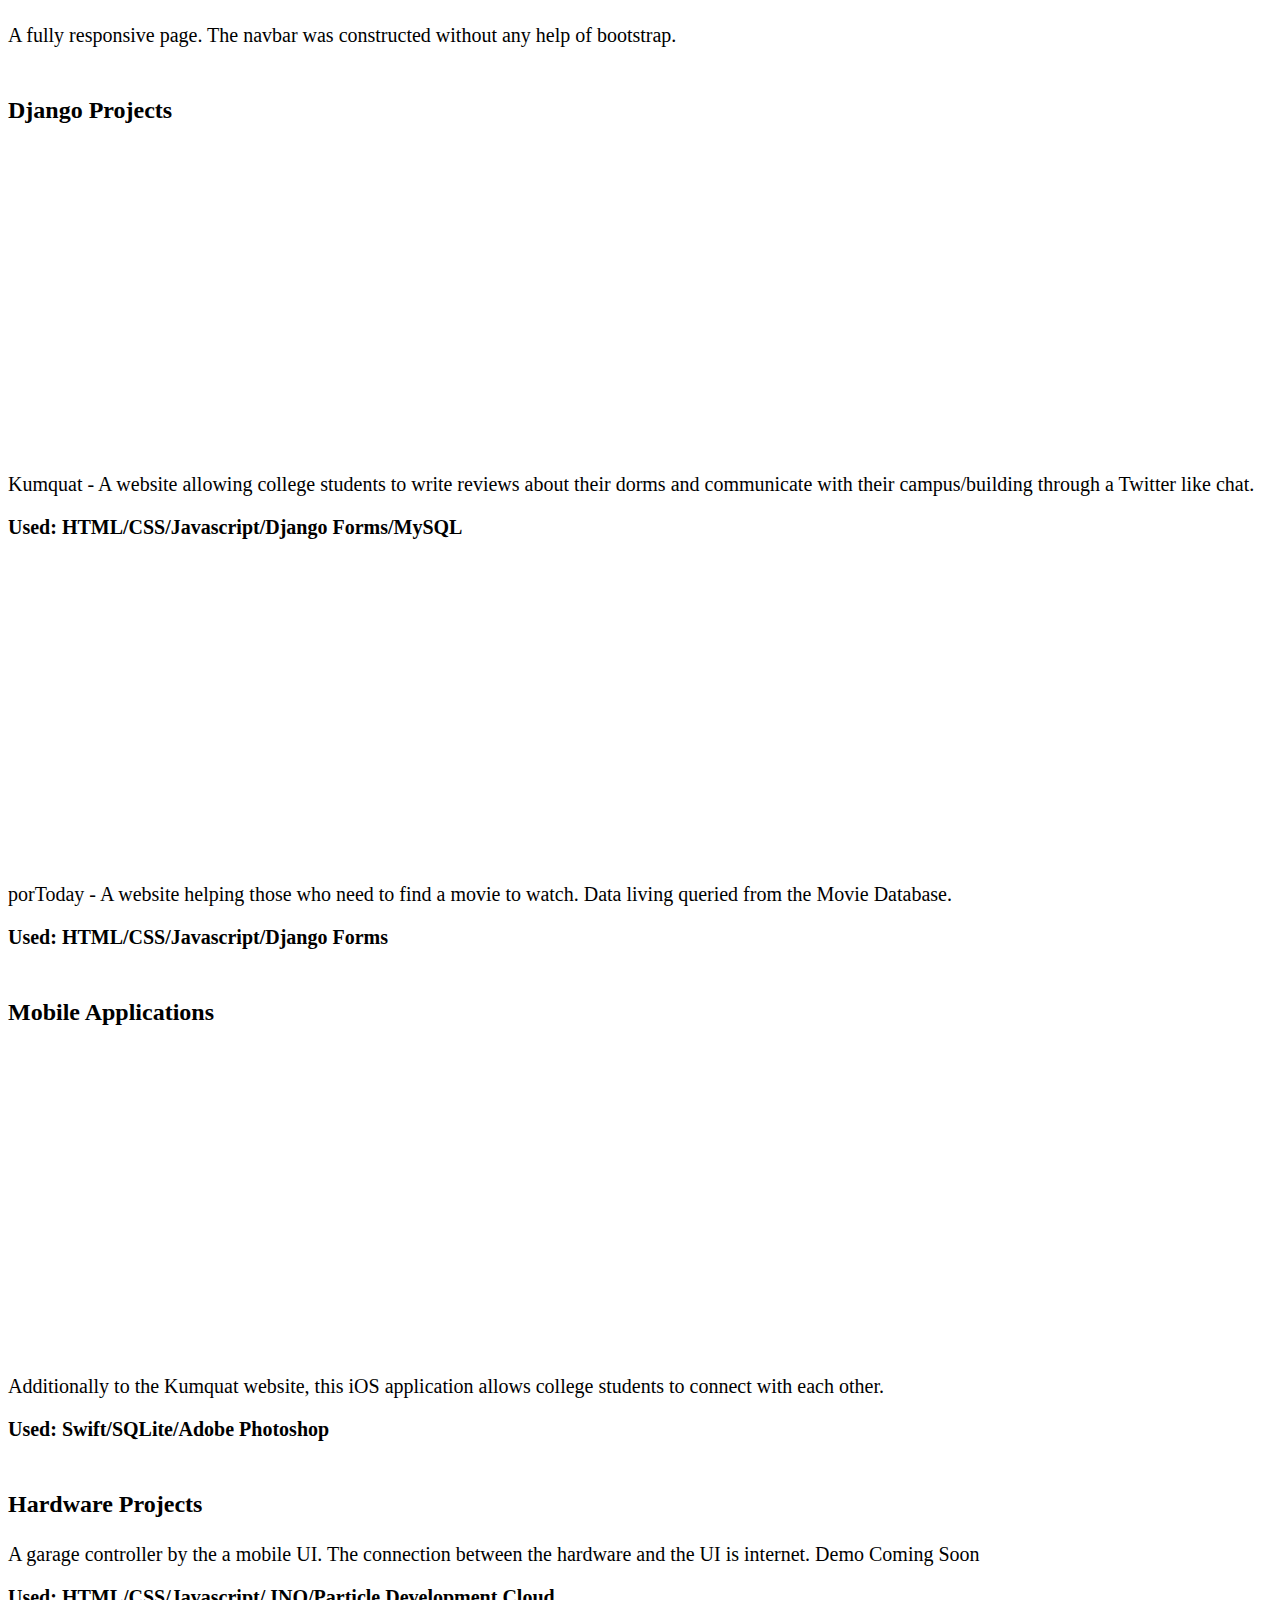
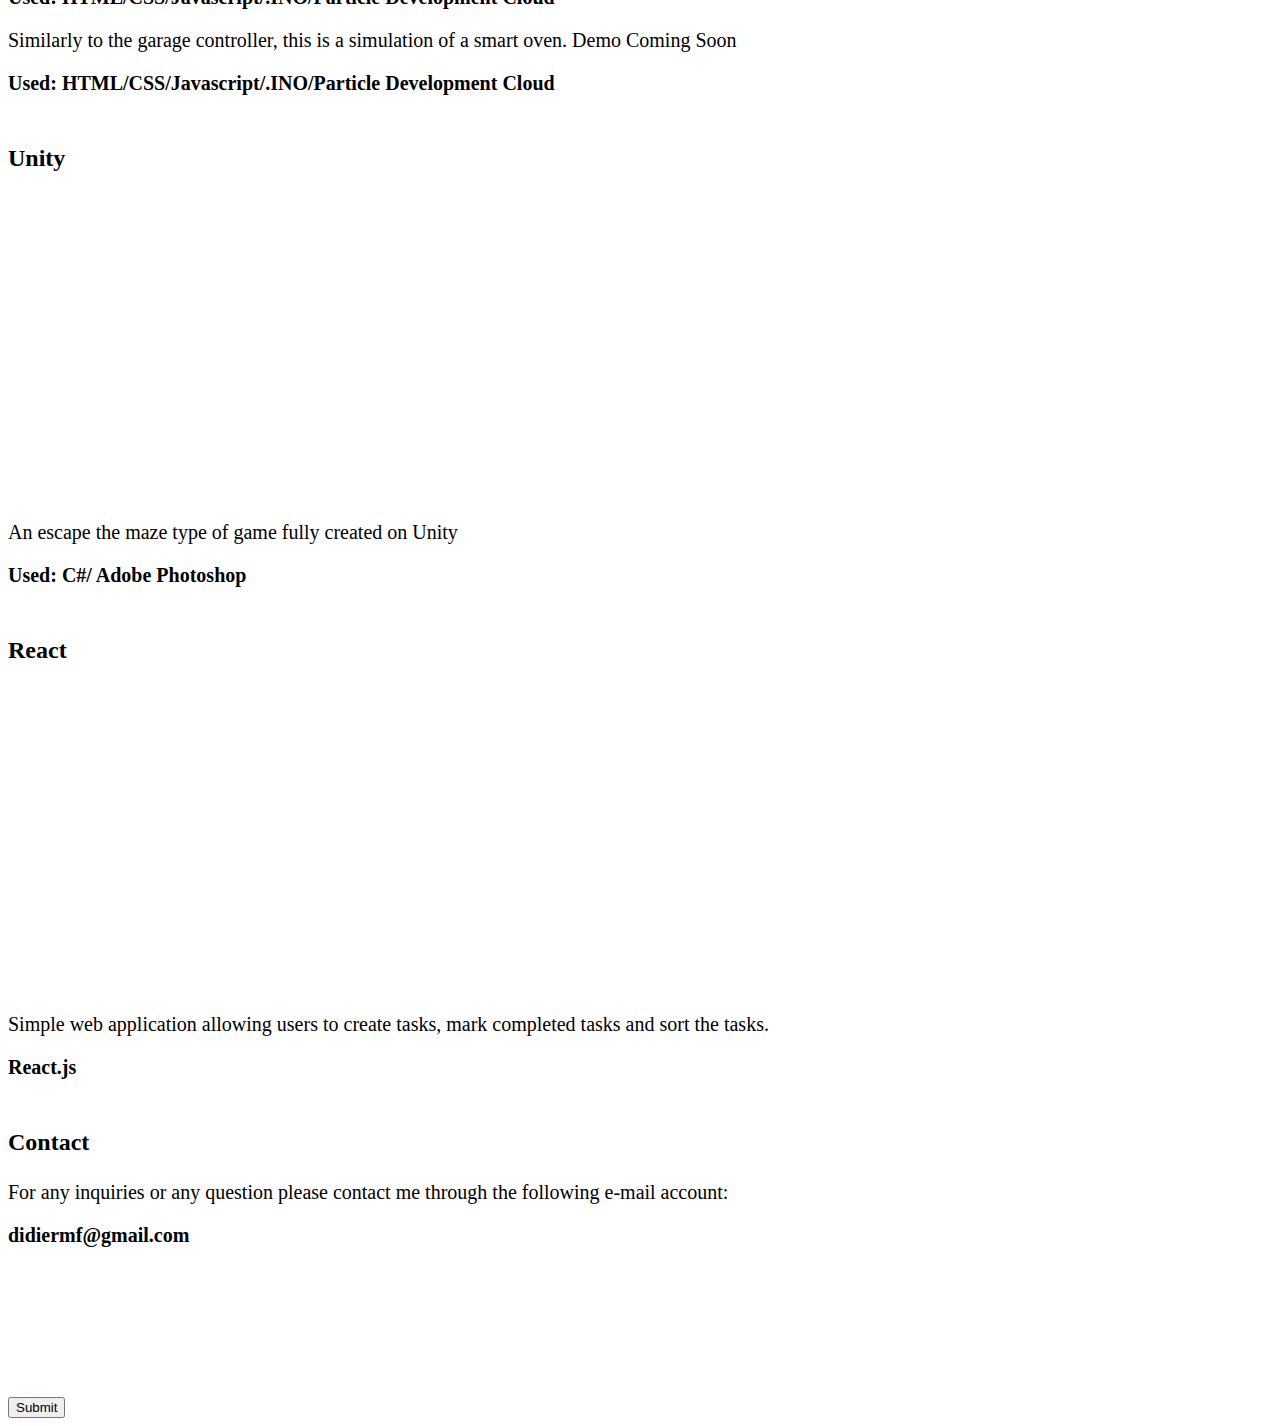
==== commit 124e90f2: "recaptcha" ====
--- a/index.html
+++ b/index.html
@@ -308,5 +308,76 @@
 <script src="script.js"></script>
 </body>
 
-
+<style type='text/css'>
+	.embeddedServiceHelpButton .helpButton .uiButton {
+		background-color: #005290;
+		font-family: "Arial", sans-serif;
+	}
+	.embeddedServiceHelpButton .helpButton .uiButton:focus {
+		outline: 1px solid #005290;
+	}
+</style>
+
+<script type='text/javascript' src='https://service.force.com/embeddedservice/5.0/esw.min.js'></script>
+<script type='text/javascript'>
+	var initESW = function(gslbBaseURL) {
+		embedded_svc.settings.displayHelpButton = true; //Or false
+		embedded_svc.settings.language = ''; //For example, enter 'en' or 'en-US'
+
+		//embedded_svc.settings.defaultMinimizedText = '...'; //(Defaults to Chat with an Expert)
+		//embedded_svc.settings.disabledMinimizedText = '...'; //(Defaults to Agent Offline)
+
+		//embedded_svc.settings.loadingText = ''; //(Defaults to Loading)
+		//embedded_svc.settings.storageDomain = 'yourdomain.com'; //(Sets the domain for your deployment so that visitors can navigate subdomains during a chat session)
+
+		// Settings for Chat
+		//embedded_svc.settings.directToButtonRouting = function(prechatFormData) {
+			// Dynamically changes the button ID based on what the visitor enters in the pre-chat form.
+			// Returns a valid button ID.
+		//};
+		//embedded_svc.settings.prepopulatedPrechatFields = {}; //Sets the auto-population of pre-chat form fields
+		//embedded_svc.settings.fallbackRouting = []; //An array of button IDs, user IDs, or userId_buttonId
+		//embedded_svc.settings.offlineSupportMinimizedText = '...'; //(Defaults to Contact Us)
+
+		embedded_svc.settings.enabledFeatures = ['LiveAgent'];
+		embedded_svc.settings.entryFeature = 'LiveAgent';
+
+		embedded_svc.init(
+			'https://curious-raccoon-qrtpbe-dev-ed.my.salesforce.com',
+			'https://vietbachdotest2-developer-edition.na150.force.com/liveAgentSetupFlow',
+			gslbBaseURL,
+			'00D4x000000JtWN',
+			'Chat_Group',
+			{
+				baseLiveAgentContentURL: 'https://c.la3-c1-ia4.salesforceliveagent.com/content',
+				deploymentId: '5724x000000L56f',
+				buttonId: '5734x000000L52g',
+				baseLiveAgentURL: 'https://d.la3-c1-ia4.salesforceliveagent.com/chat',
+				eswLiveAgentDevName: 'Chat_Group',
+				isOfflineSupportEnabled: false
+			}
+		);
+	};
+
+	if (!window.embedded_svc) {
+		var s = document.createElement('script');
+		s.setAttribute('src', 'https://curious-raccoon-qrtpbe-dev-ed.my.salesforce.com/embeddedservice/5.0/esw.min.js');
+		s.onload = function() {
+			initESW(null);
+		};
+		document.body.appendChild(s);
+	} else {
+		initESW('https://service.force.com');
+	}
+</script>
+<script src="https://www.google.com/recaptcha/api.js"></script>
+<script>
+  function onSubmit(token) {
+    document.getElementById("demo-form").submit();
+  }
+</script>
+<button class="g-recaptcha" 
+        data-sitekey="reCAPTCHA_site_key" 
+        data-callback='onSubmit' 
+        data-action='submit'>Submit</button>
   </html>
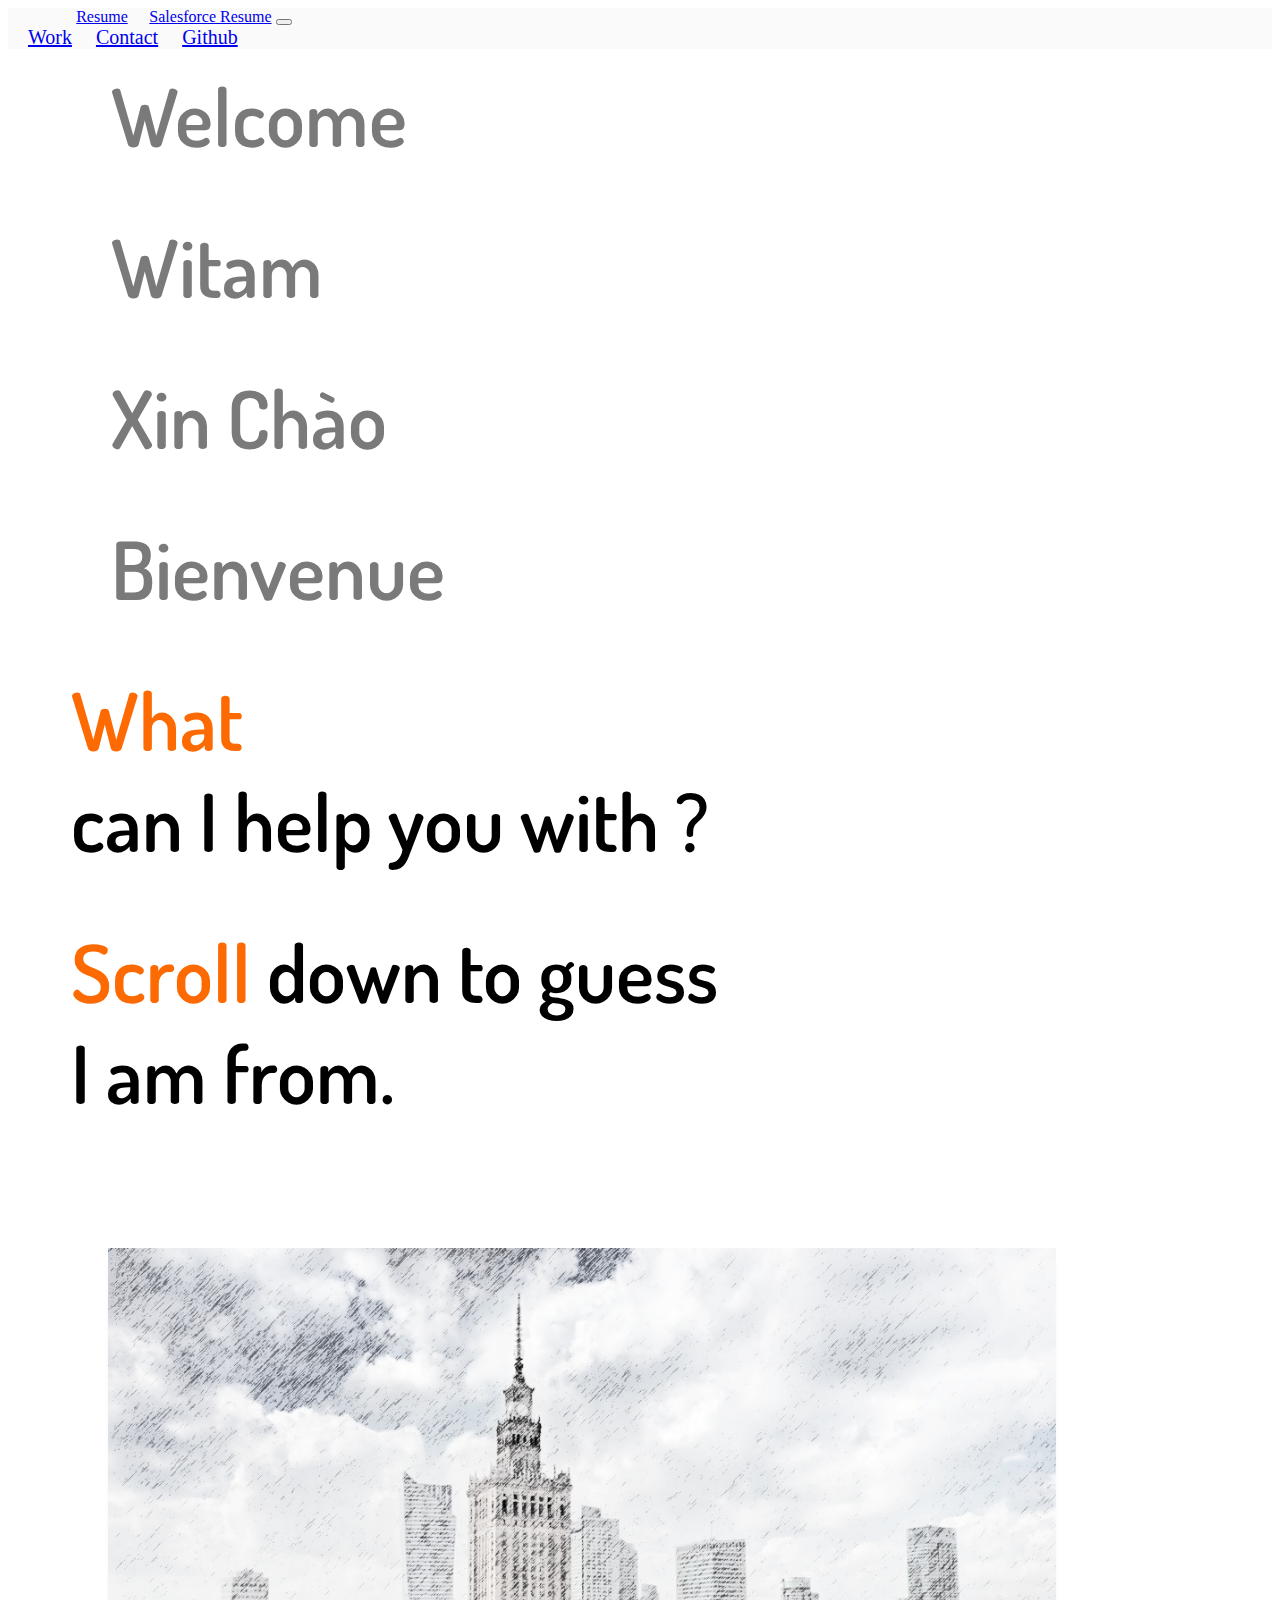
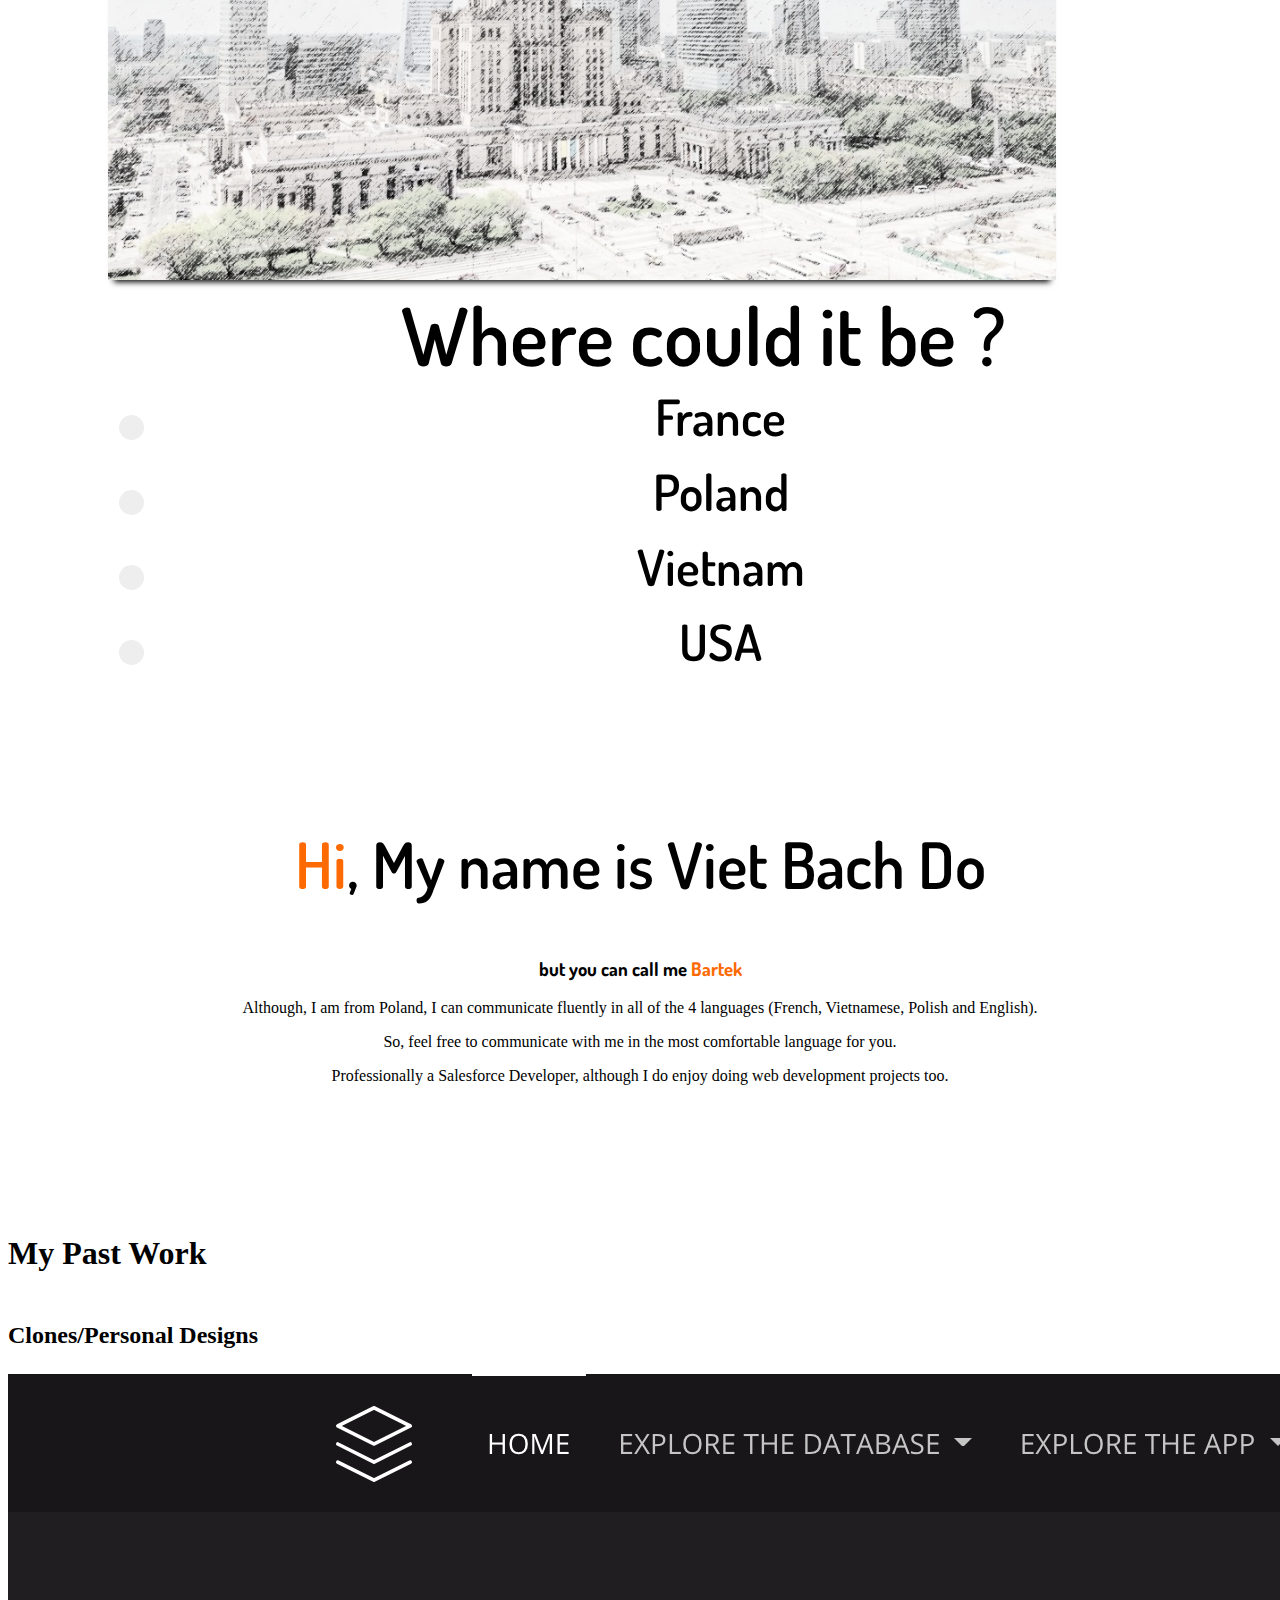
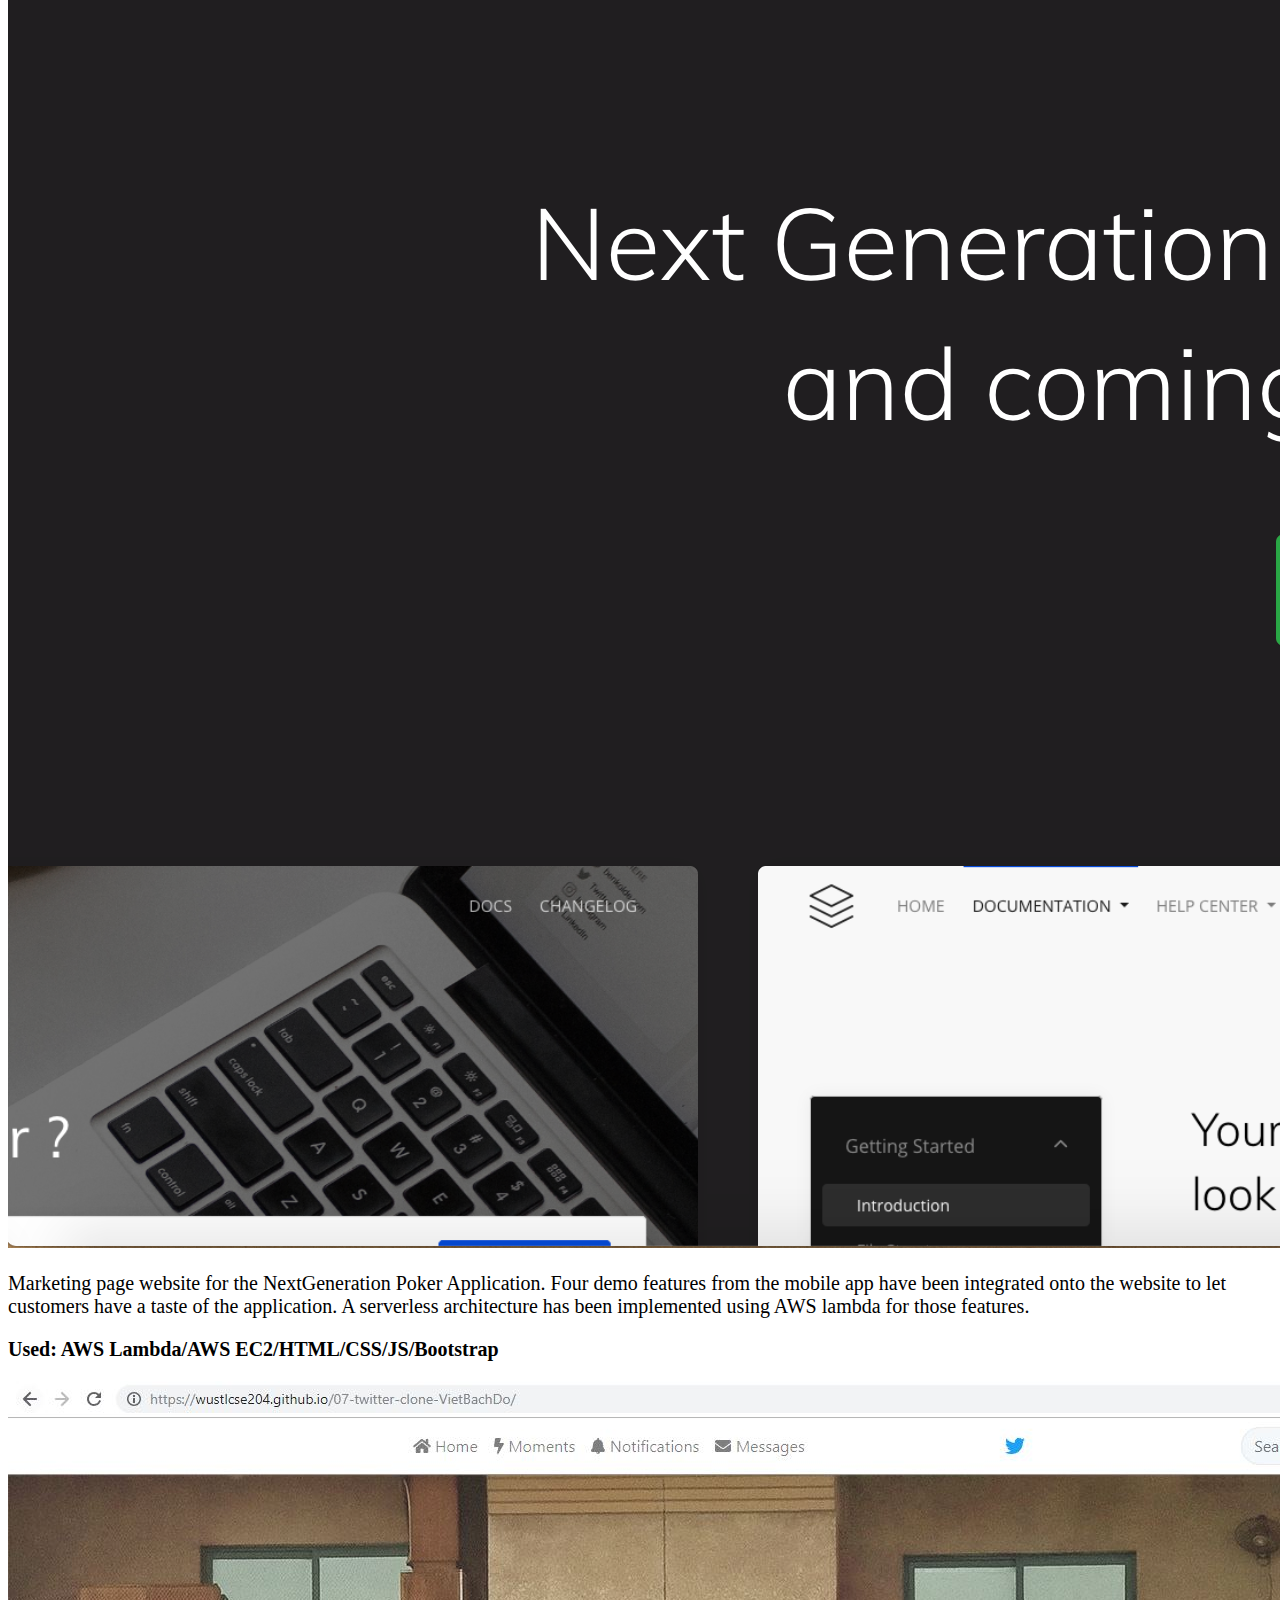
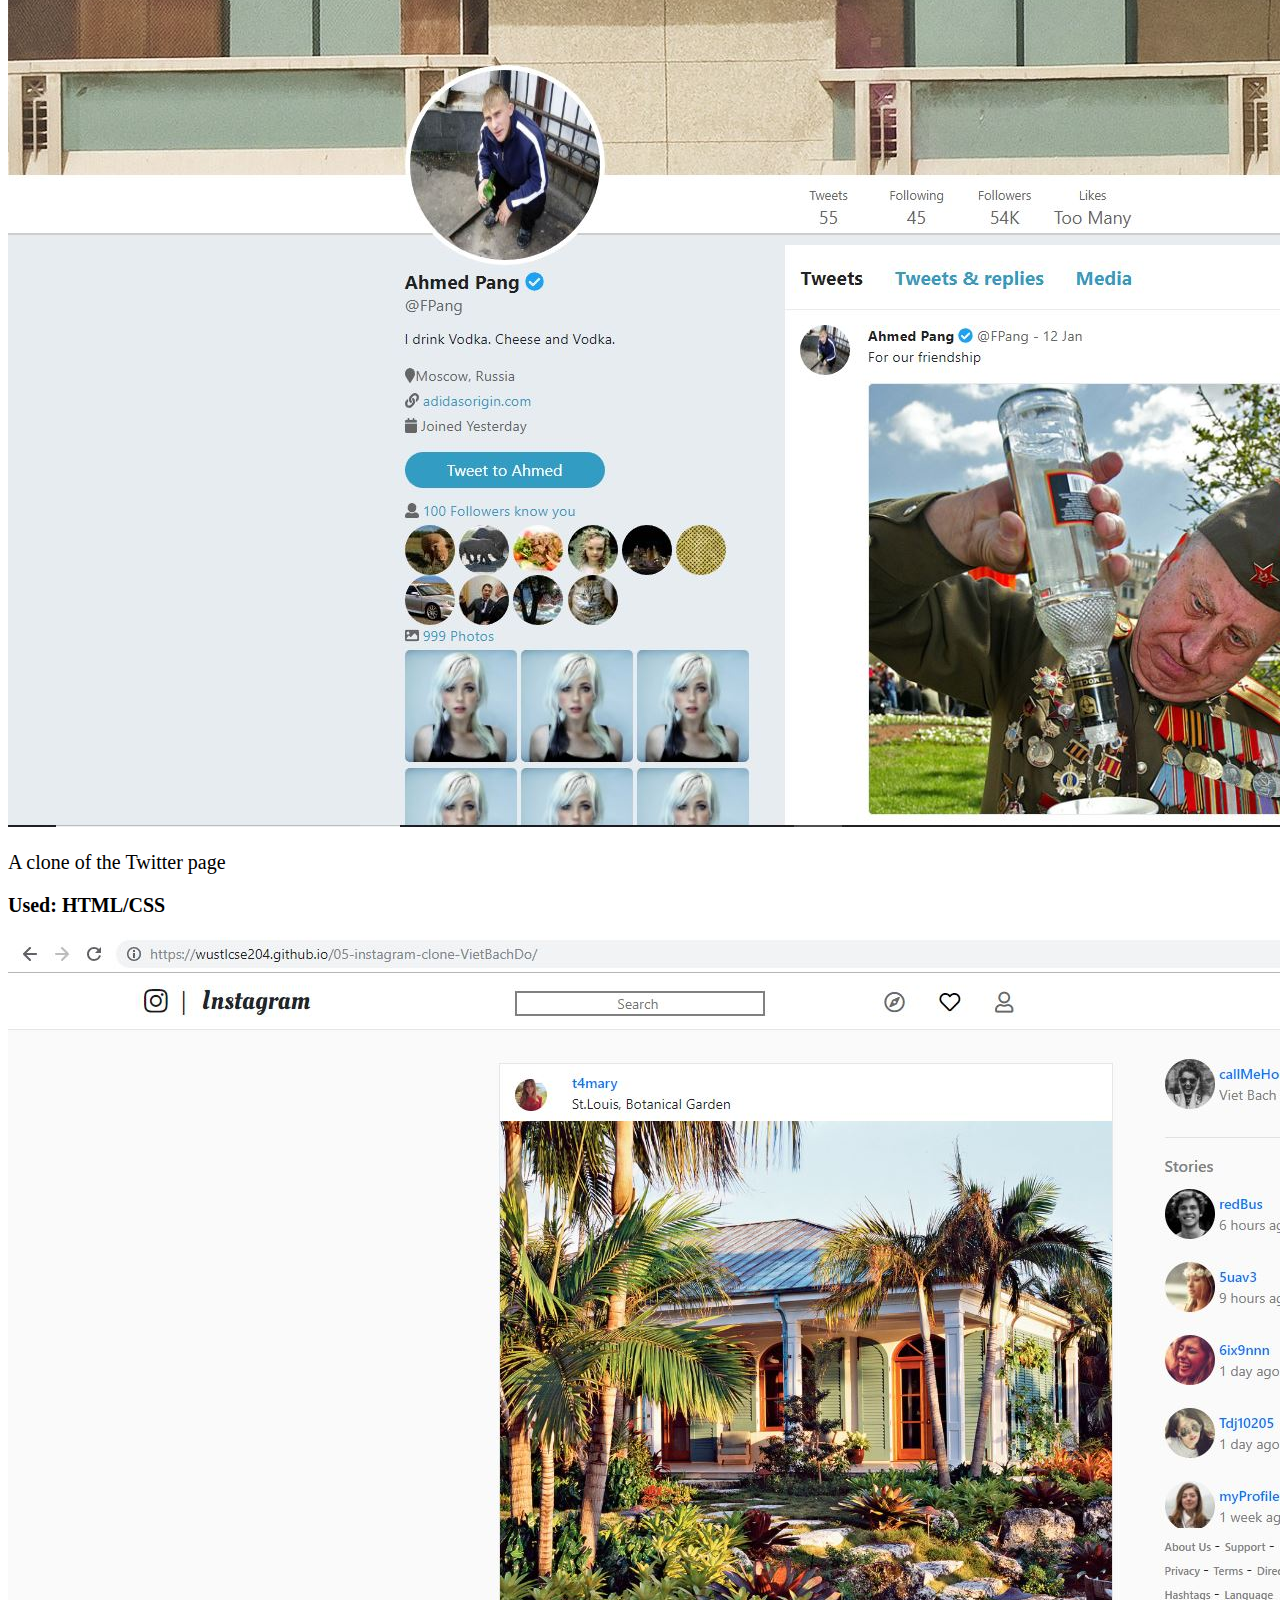
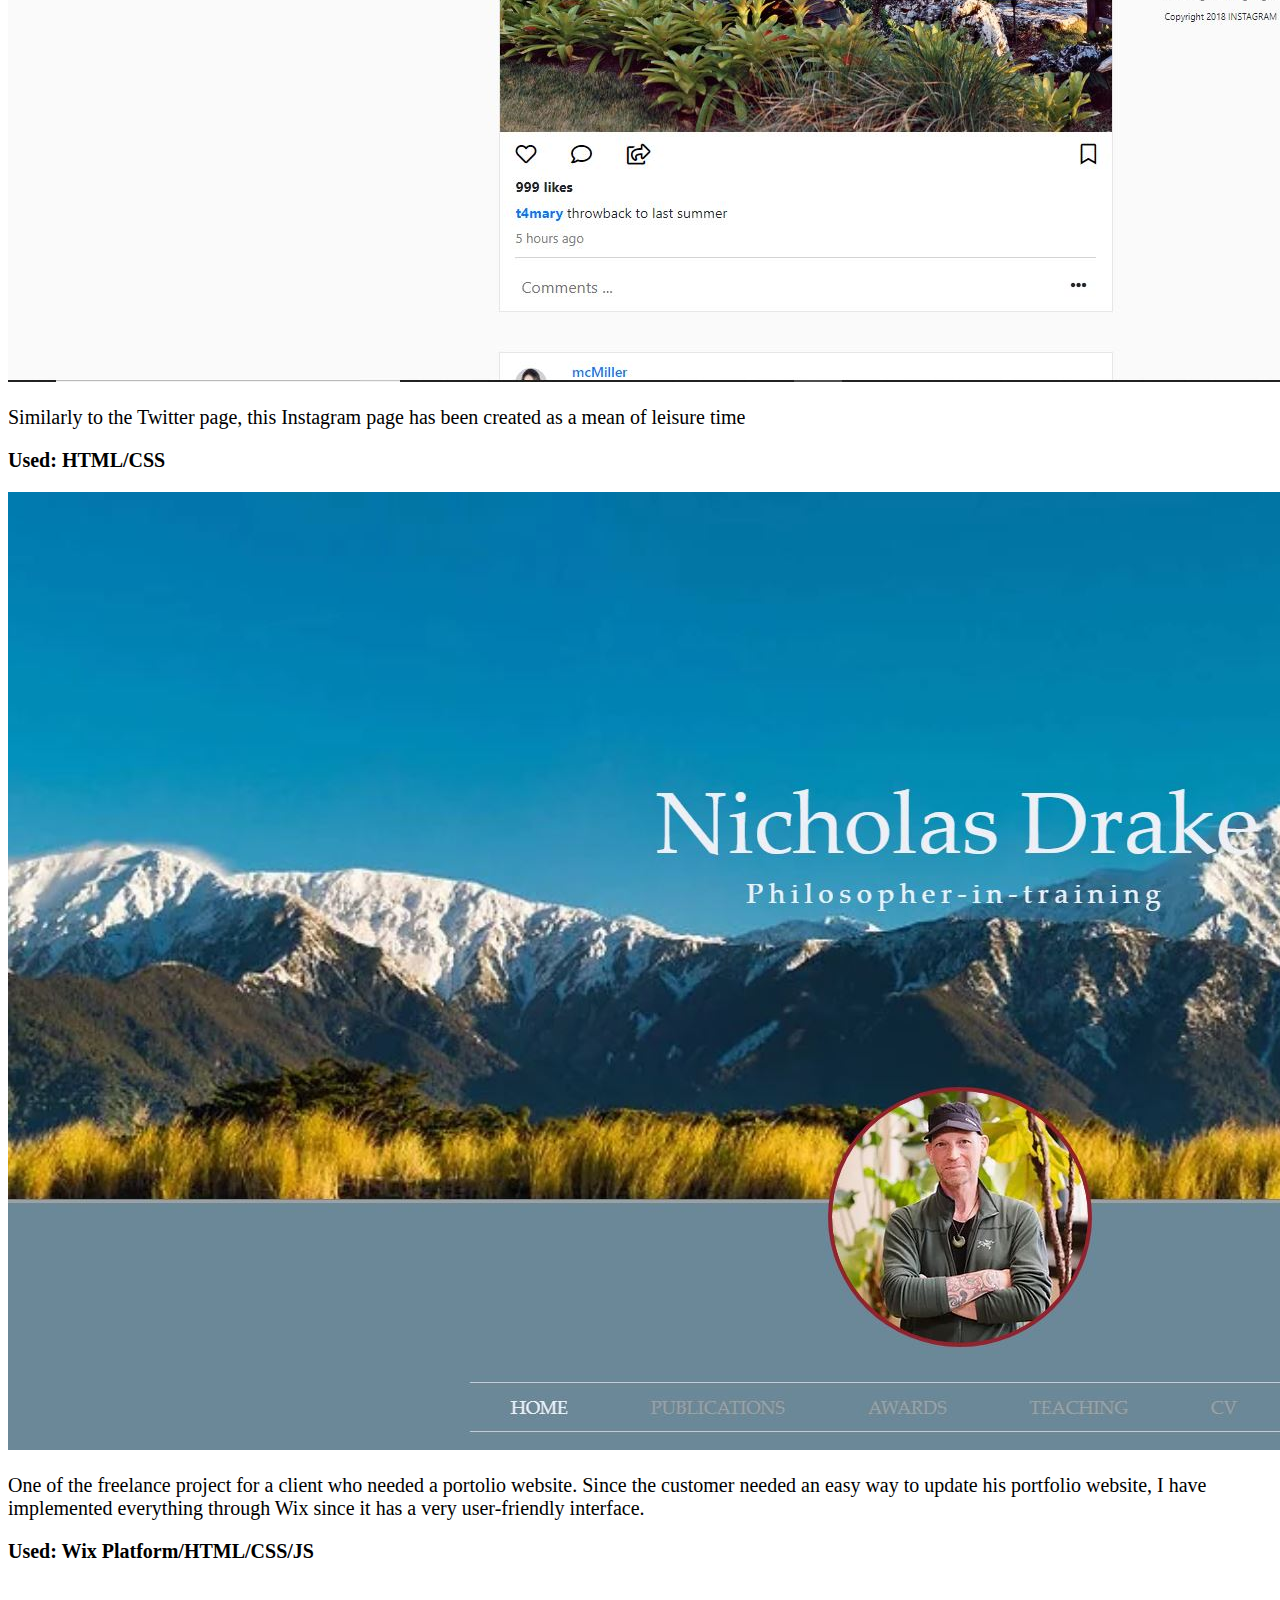
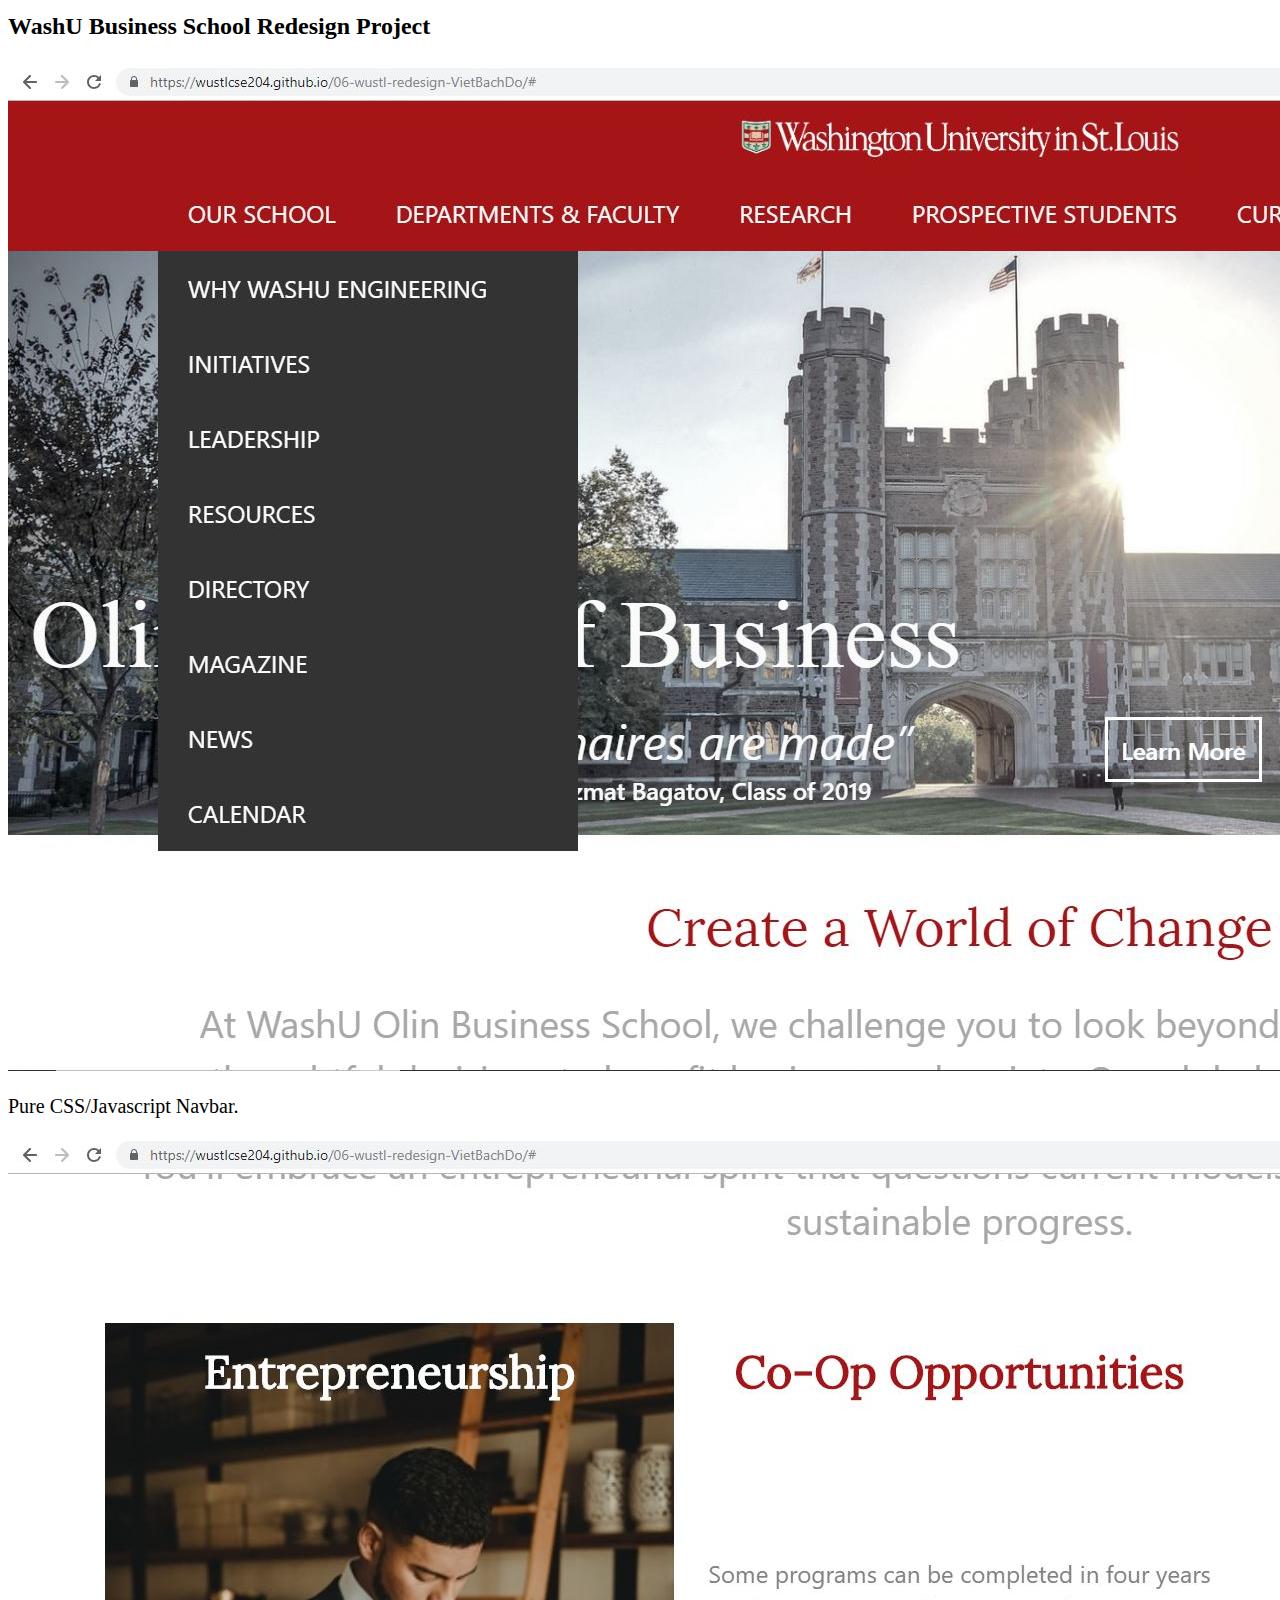
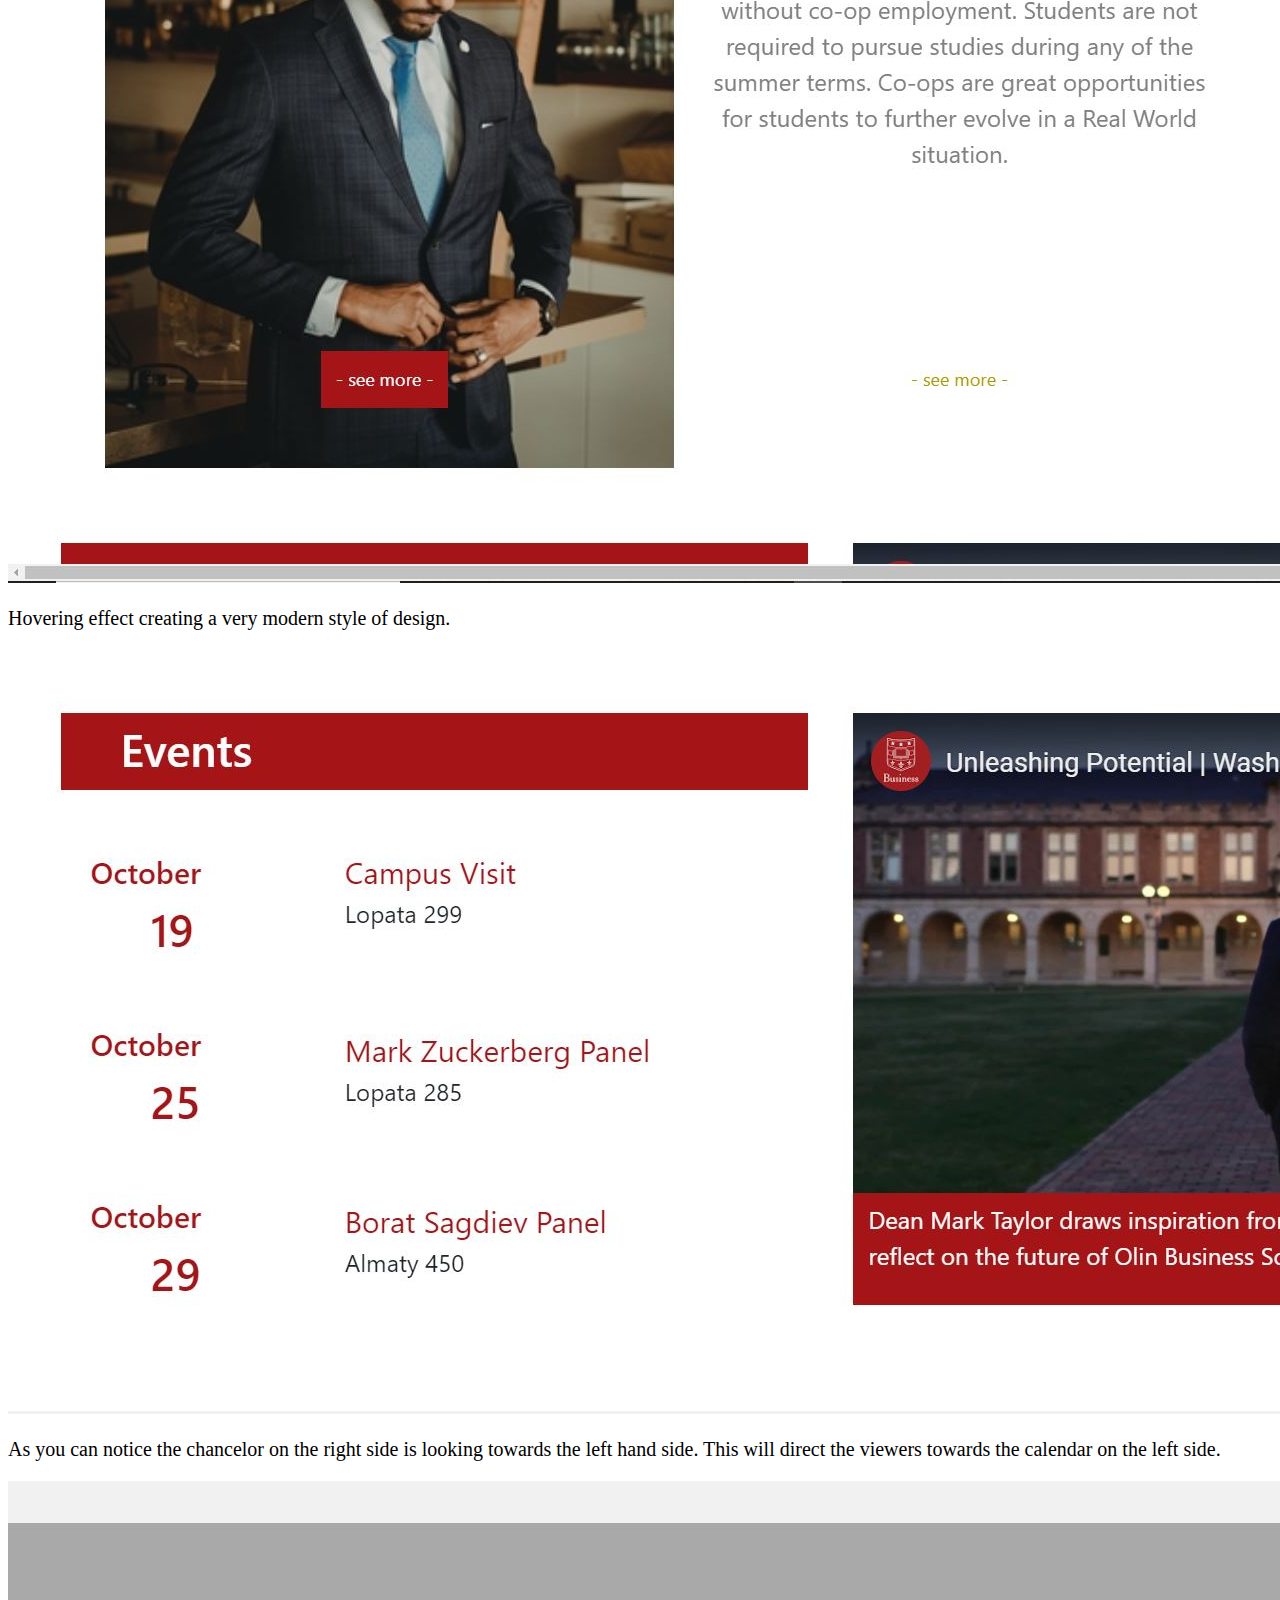
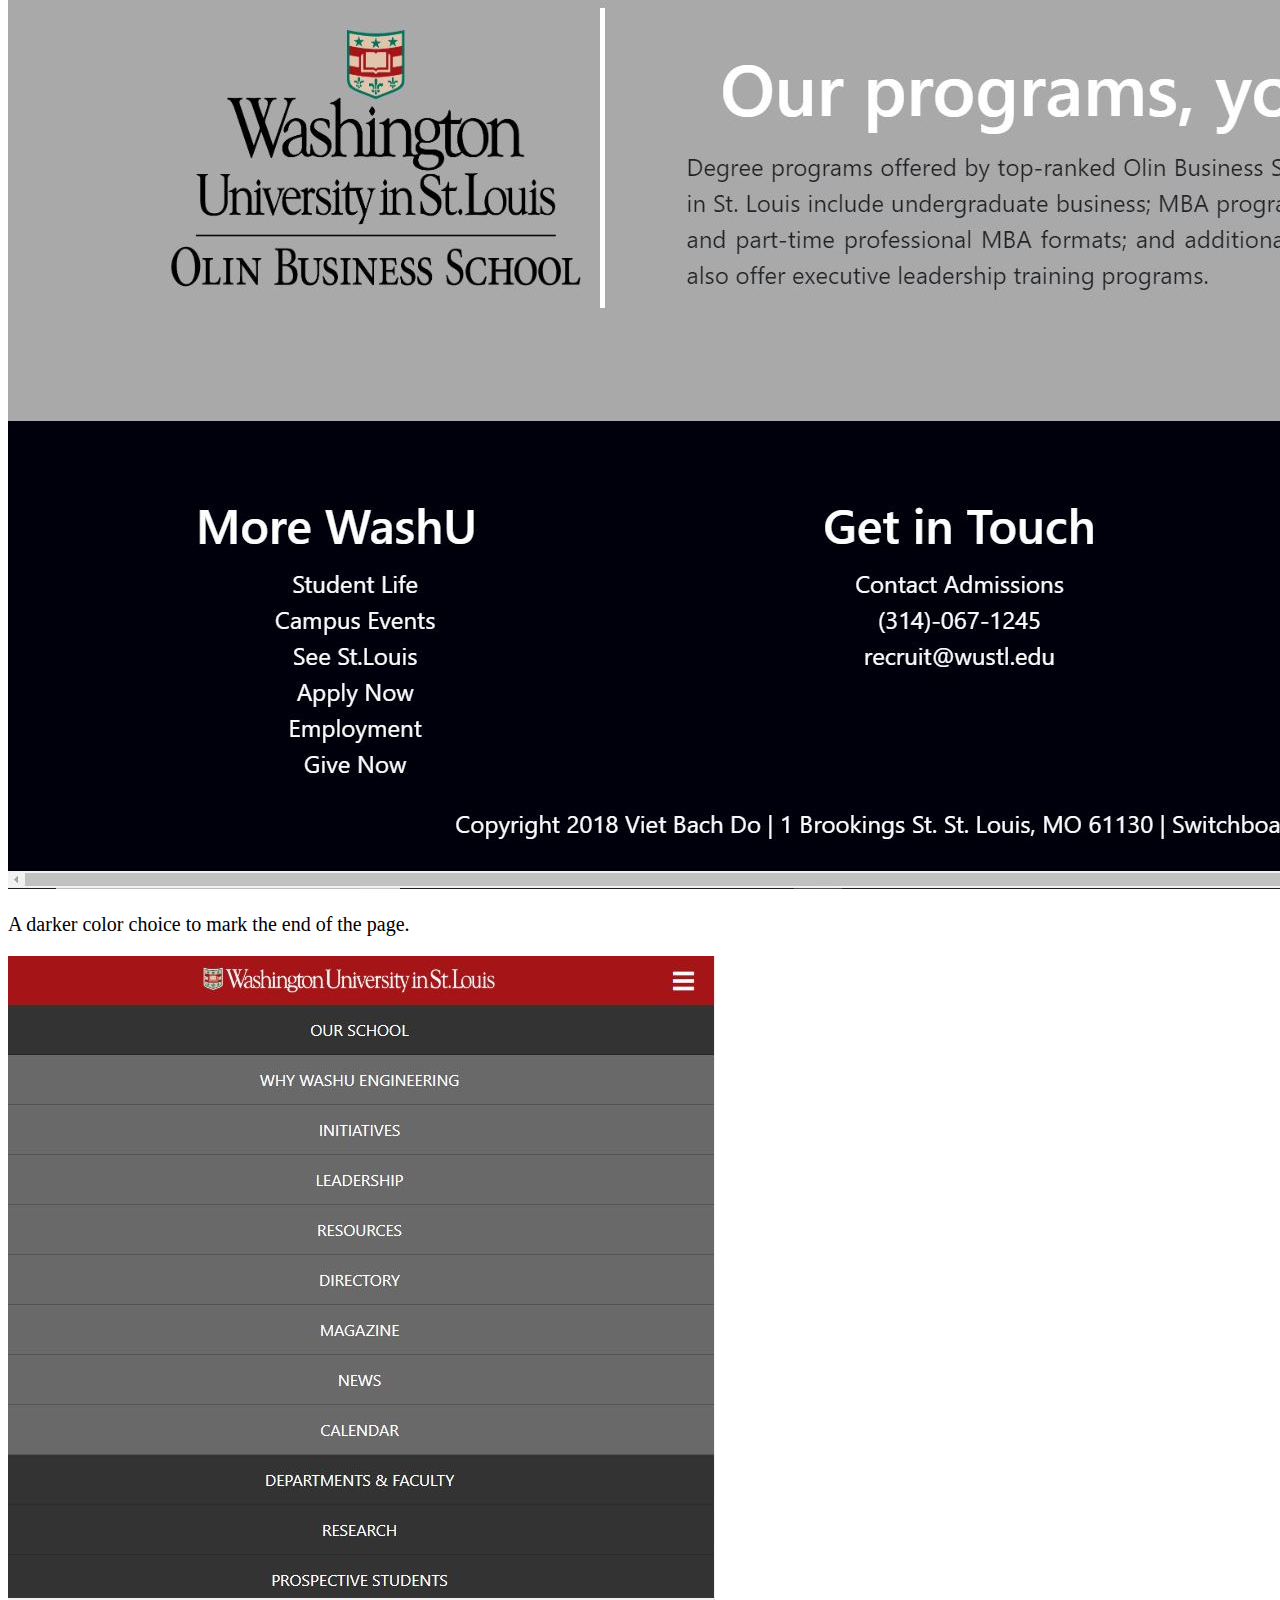
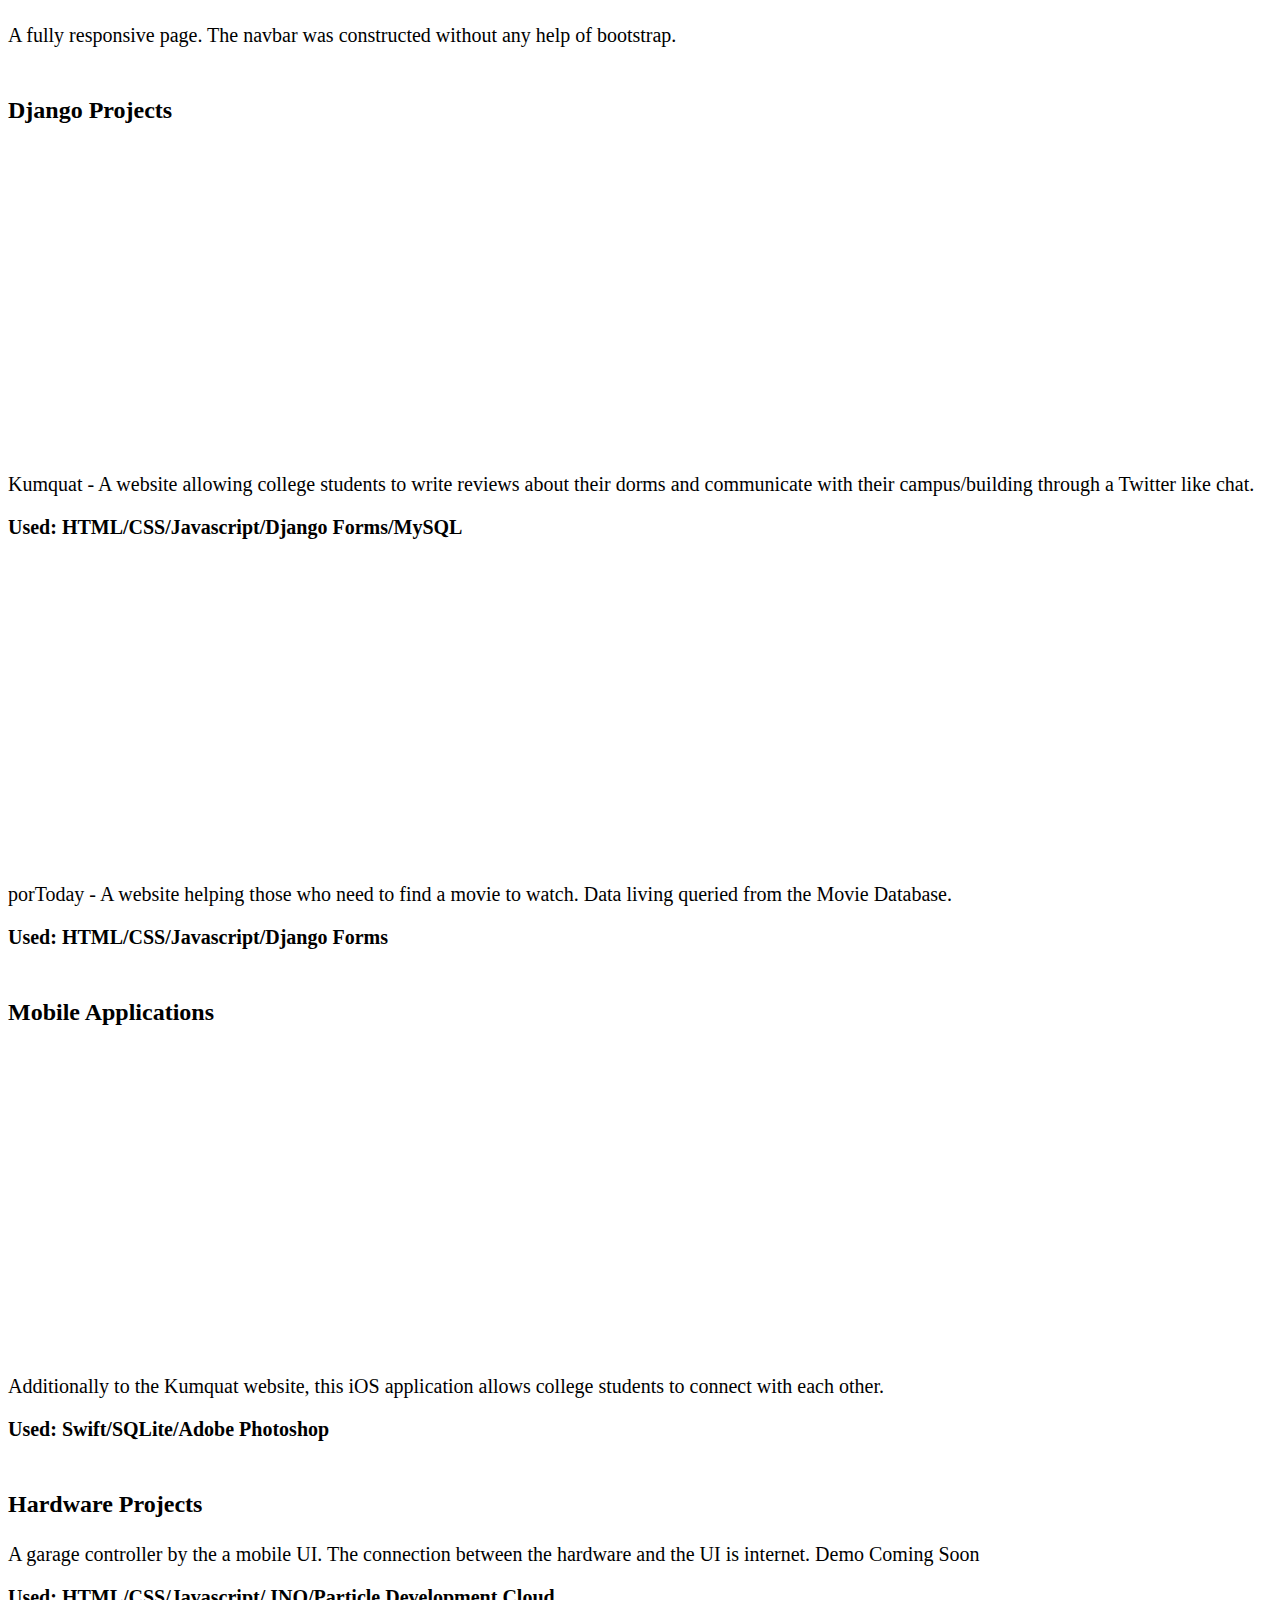
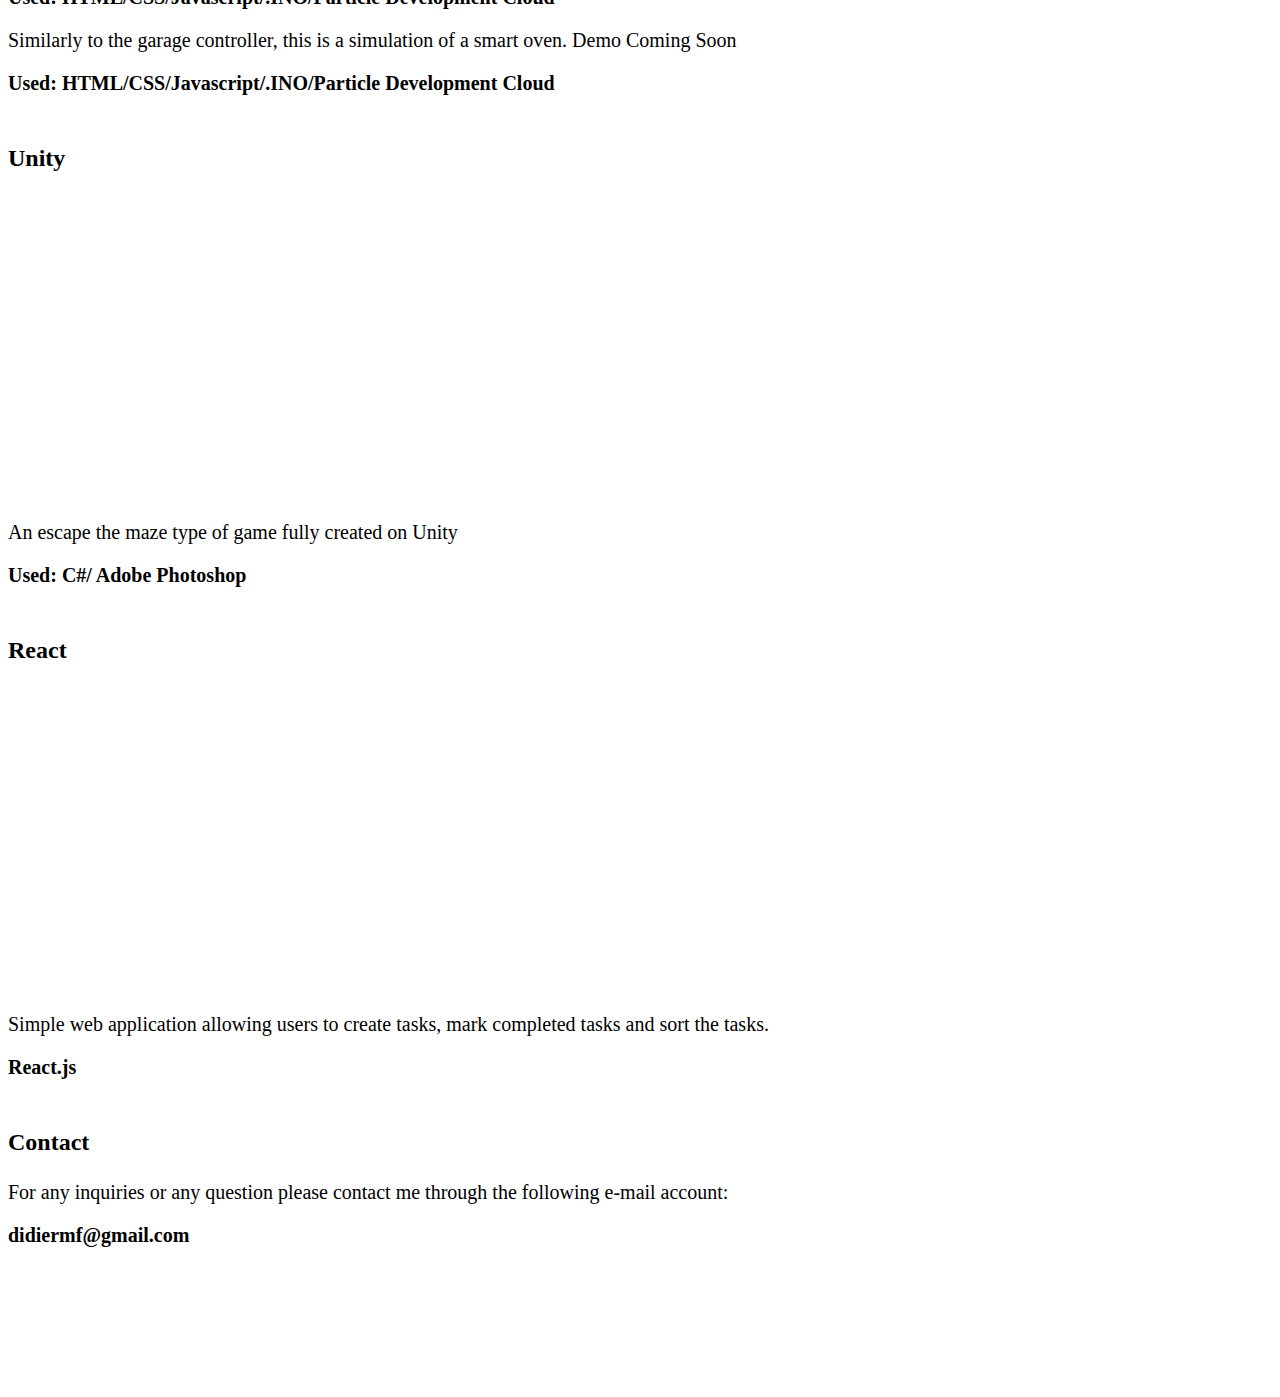
==== commit 8d868741: "just livechat" ====
--- a/index.html
+++ b/index.html
@@ -370,14 +370,4 @@
 		initESW('https://service.force.com');
 	}
 </script>
-<script src="https://www.google.com/recaptcha/api.js"></script>
-<script>
-  function onSubmit(token) {
-    document.getElementById("demo-form").submit();
-  }
-</script>
-<button class="g-recaptcha" 
-        data-sitekey="reCAPTCHA_site_key" 
-        data-callback='onSubmit' 
-        data-action='submit'>Submit</button>
   </html>
